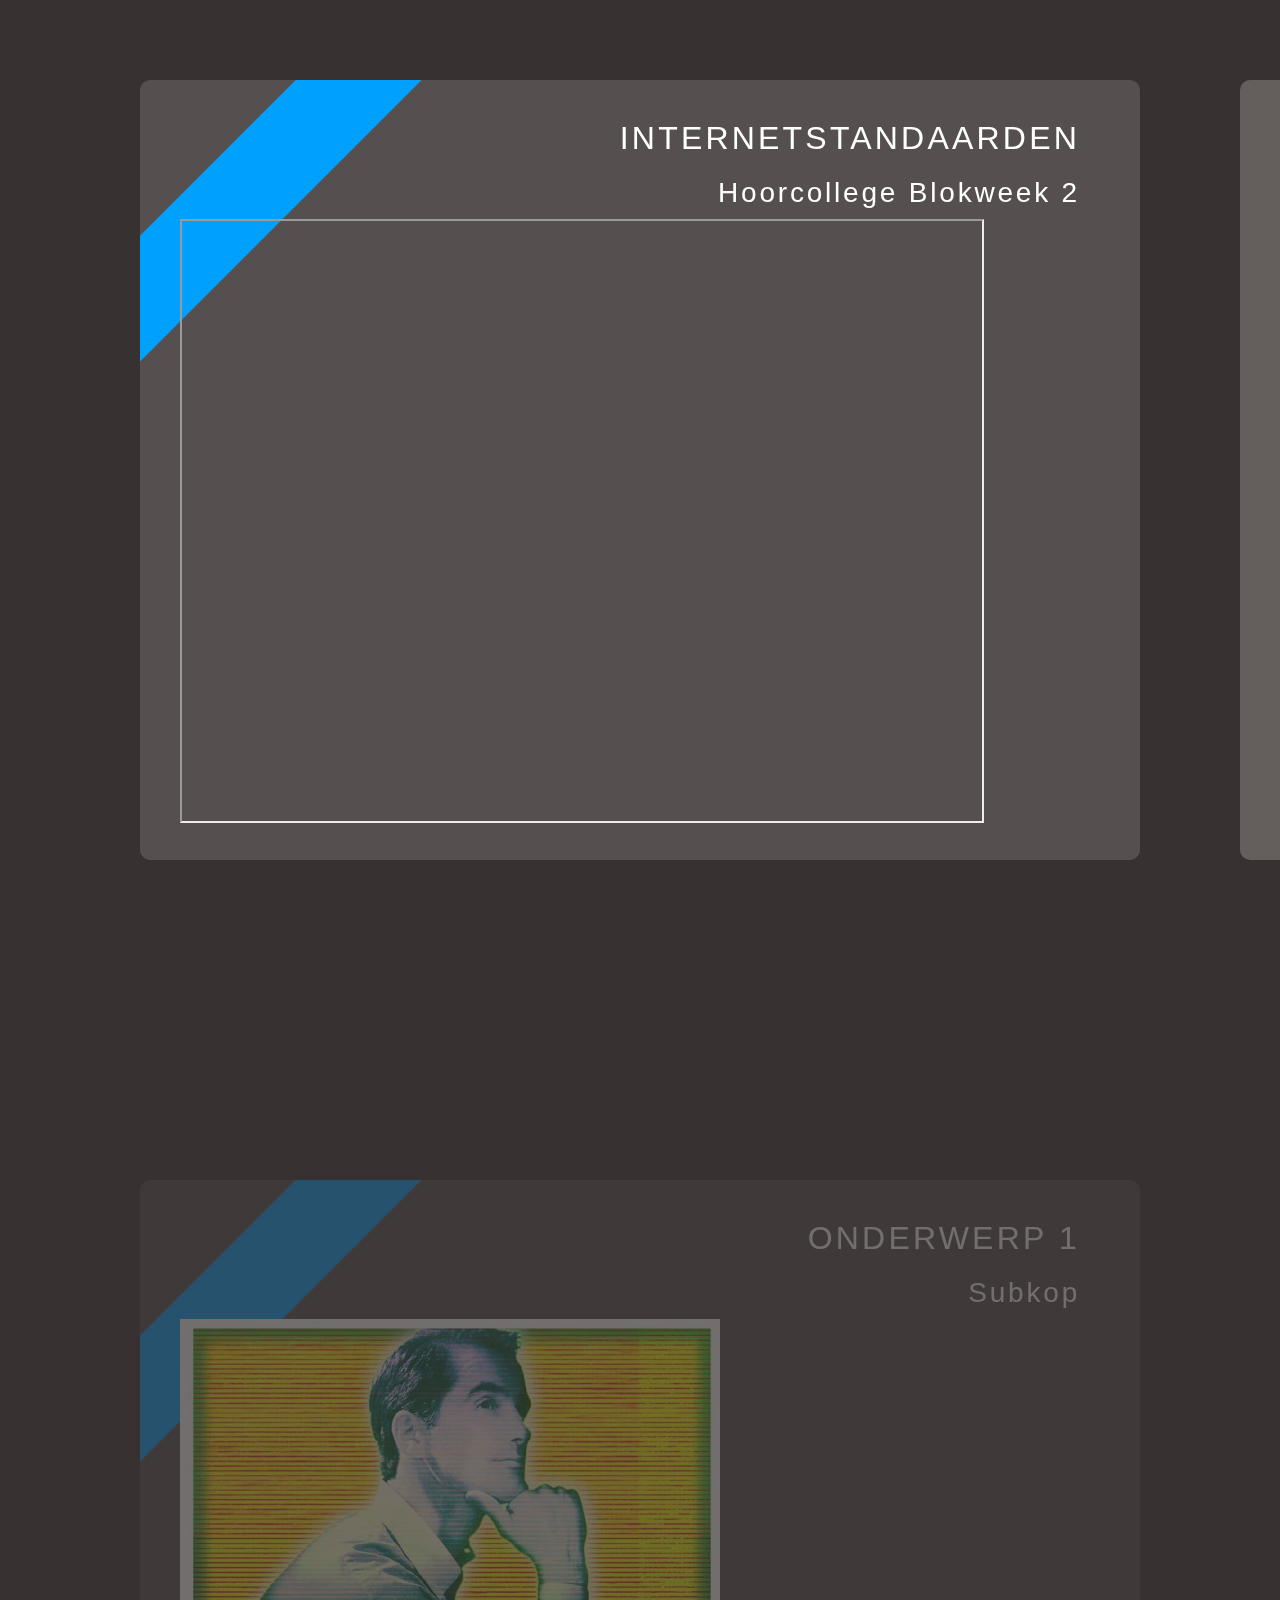
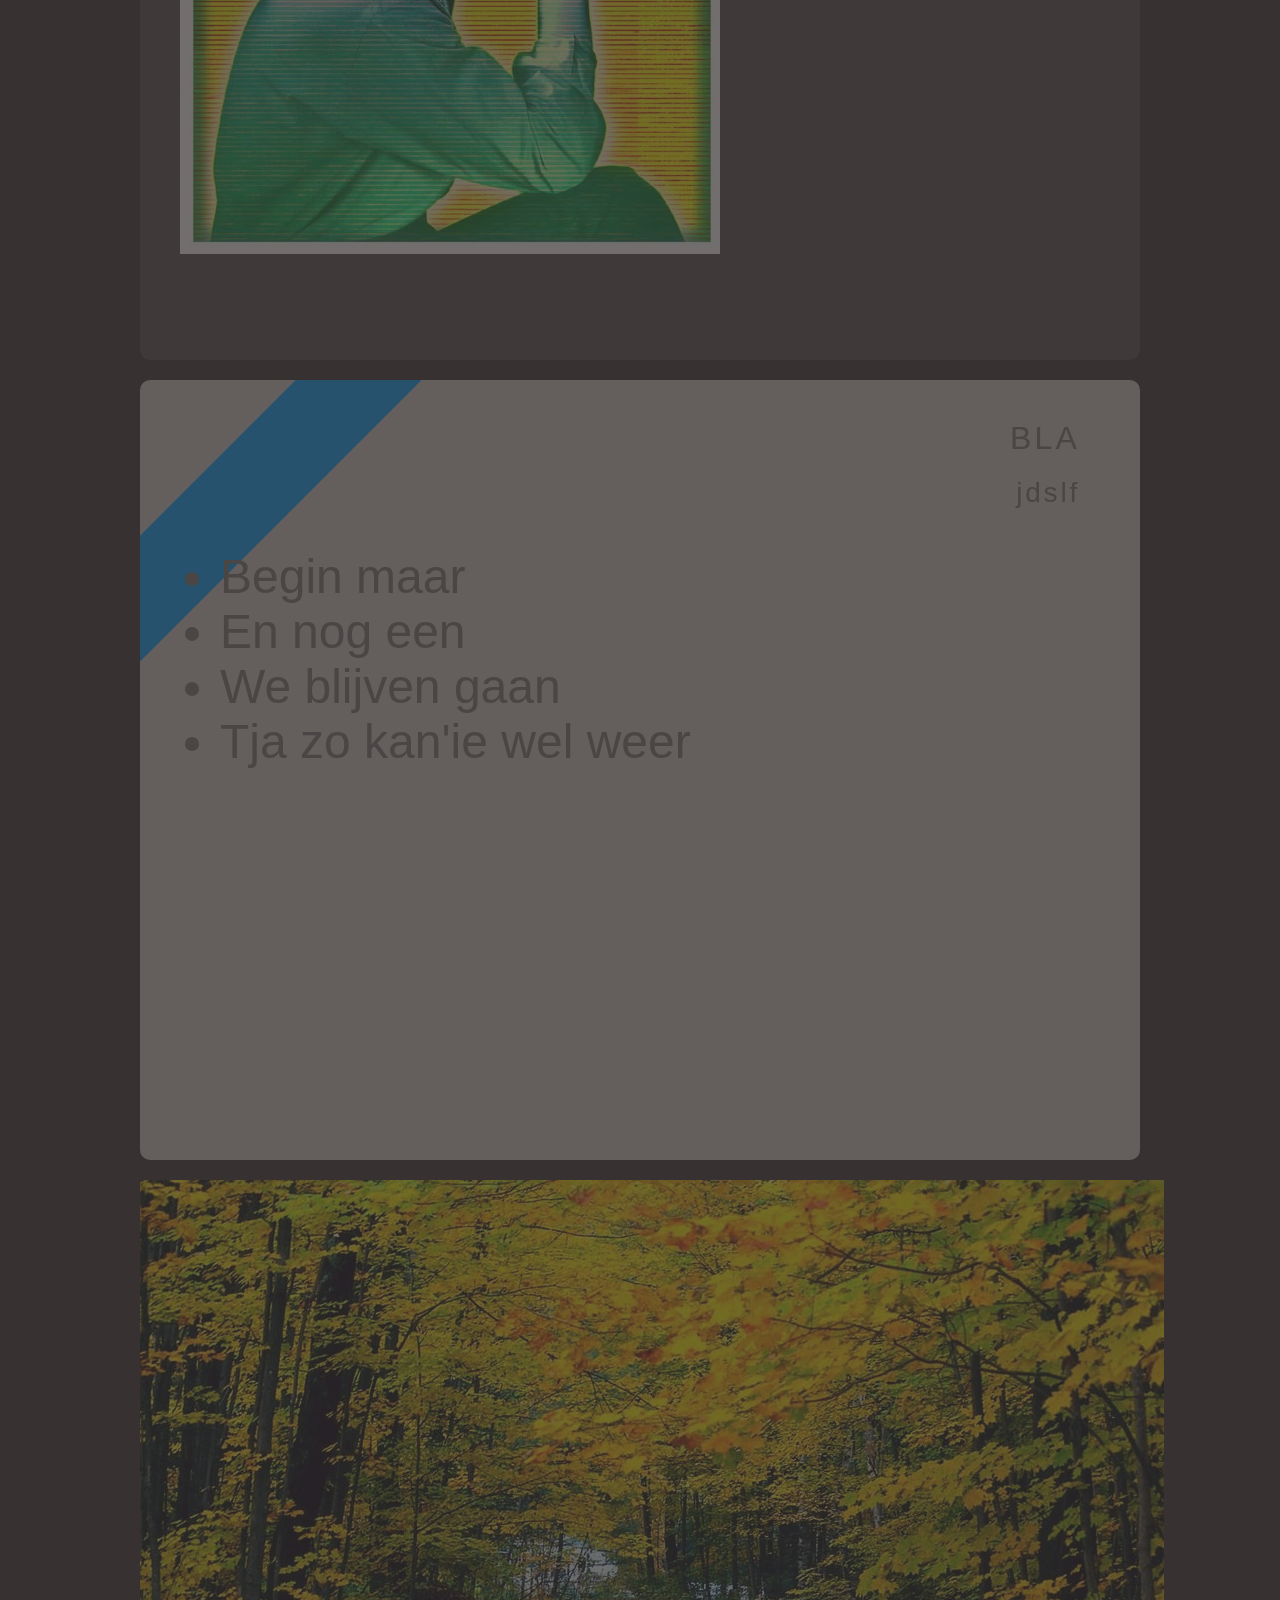
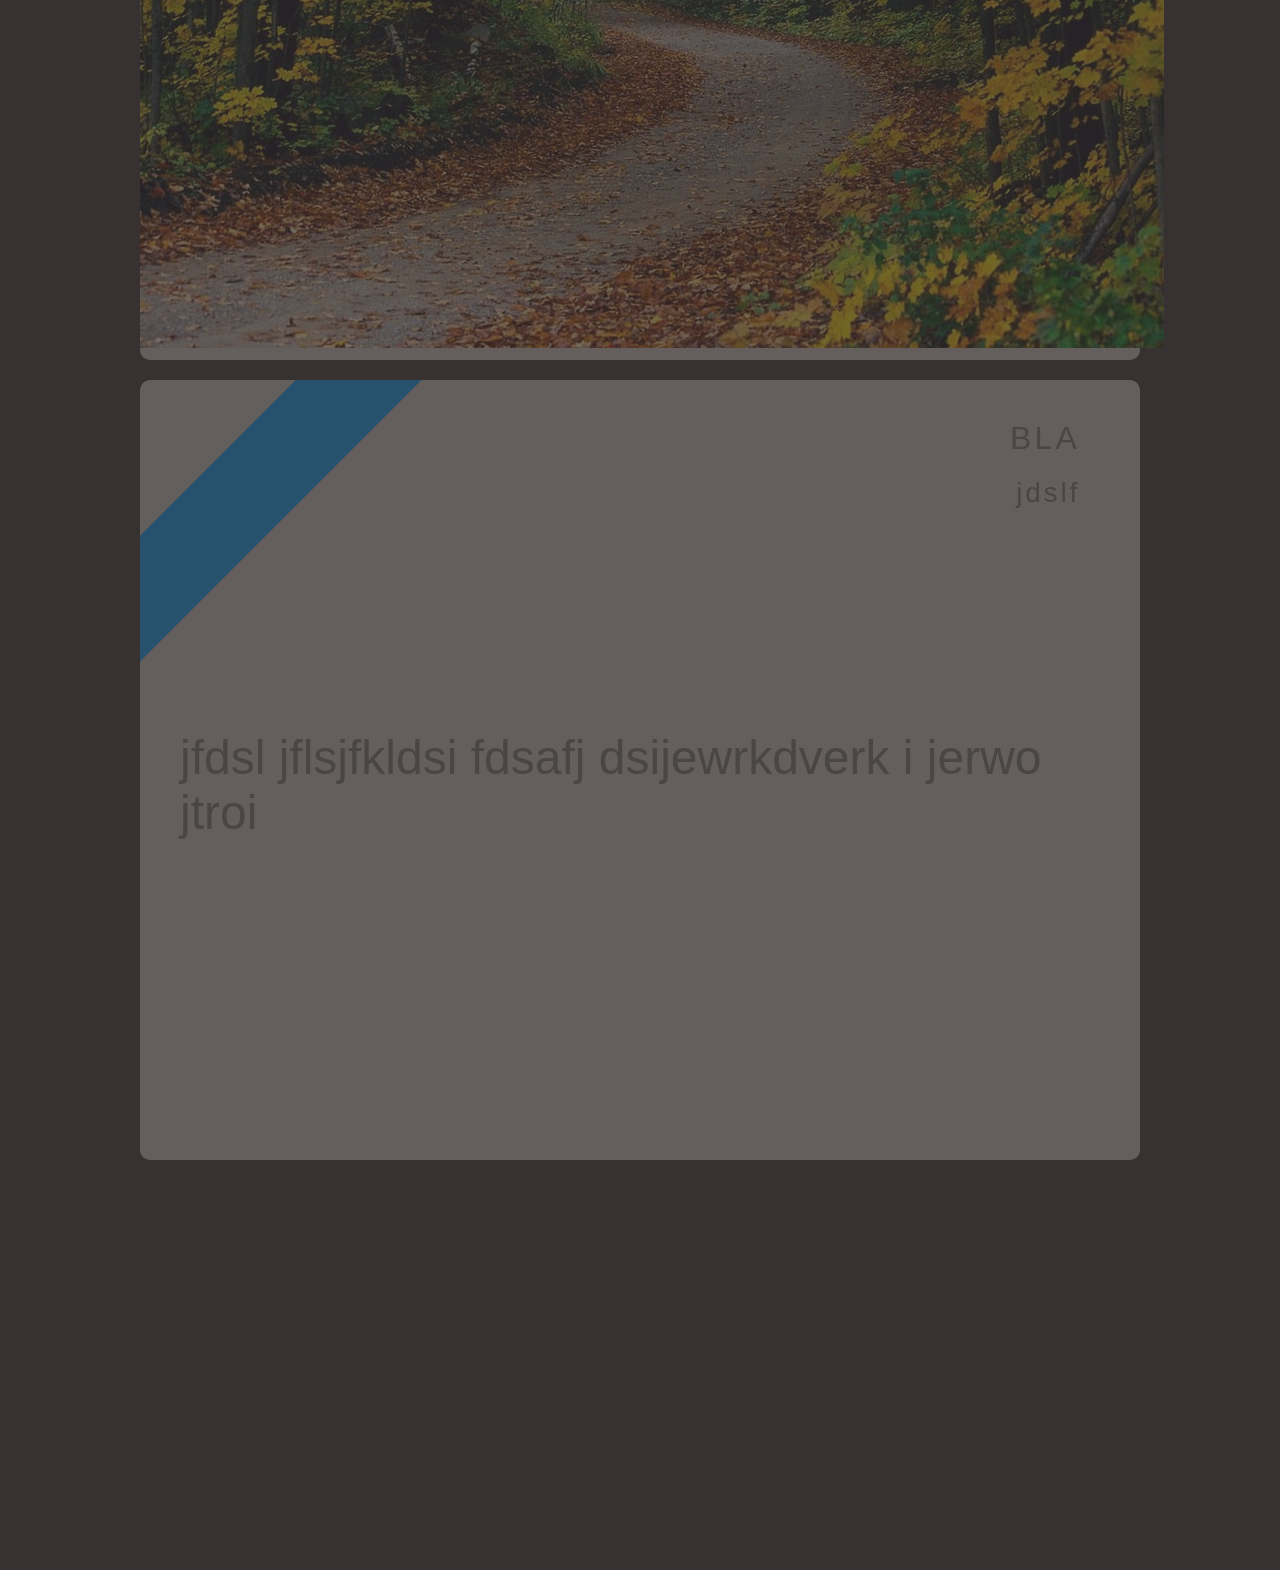
==== hc_week_1/index.html @ 792e2576 "Bestanden hernoemd" ====
<!doctype html>
<html>
<head>
    <meta charset="utf-8" />
    <title>Test presenteren met impress.js (credits to Bartek Szopka  - http://bartaz.github.com/impress.js/#/bored )</title>
    <meta name="description" content="" />
    <meta name="author" content="Sonja Rouwhorst" />
    <link href="css/style.css" rel="stylesheet" />
    <script type="text/javascript" src="js/impress.js"></script>

</head>
<body class="impress-not-supported">
<!--
    This fallback message is only visible when there is `impress-not-supported` class on body.
-->
<section class="fallback-message">
    <p>Your browser <b>doesn't support the features required</b> by impress.js, so you are presented with a simplified version of this presentation.</p>
    <p>For the best experience please use the latest <b>Chrome</b>, <b>Safari</b> or <b>Firefox</b> browser.</p>
</section>

<!-- the parametere data-transition-duration sets the number of miliseconds for a transition -->
<section id="impress" data-transition-duration="1000">
    <!--
        
        All the possible attributes used to position presentation steps, are:
        
        * `data-x`, `data-y`, `data-z` - they define the position of **the center** of step element on
            the canvas in pixels; their default value is 0;
        * `data-rotate-x`, `data-rotate-y`, 'data-rotate-z`, `data-rotate` - they define the rotation of
            the element around given axis in degrees; their default value is 0; `data-rotate` and `data-rotate-z`
            are exactly the same;
        * `data-scale` - defines the scale of step element; default value is 1
        
        These values are used by impress.js in CSS transformation functions, so for more information consult
        CSS transfrom docs: https://developer.mozilla.org/en/CSS/transform
        
    -->

<!-- INTRO -->

    <section id="first" class="step slide darkHTML" data-x="-2200" data-y="-2200">
        <h1>Internetstandaarden</h1>
        <h2>Hoorcollege Blokweek 2</h2>
        <iframe width="800" height="600" src="https://developer.mozilla.org/media/uploads/demos/M/i/Mircea%20Piturca/2bb5c1d8974e5f4a3ae1b3b16e5425be/css-tricks_1309212661_demo_package/index.html" ></iframe>
    </section>

    <section id="weekoverzicht" class="step slide" data-x="-1100" data-y="-2200">
        <h1>Weekoverzicht Internetstandaarden</h1>
        <table class="verticalLines">
            <thead>
                <tr><th>&nbsp;</th><th>HC</th><th>WG</th></tr>
            </thead>
            <tbody>
                <tr>
                    <th>Blokweek 1</th>
                    <td class="lessImportant">CMD AAN!</td>
                    <td class="lessImportant">CMD AAN!</td>
                </tr>
                <!-- Zoom in op deze rij -->
                <tr class="zoom">
                    <th>Blokweek 2</th>
                    <td>DE ZOEKTOCHT NAAR BETEKENIS - Semantiek<br />
                        HOE MAAK JE HTML OP - Praktisch<br />
                        DAT IS DOM! - HTML basis</td>
                    <td>Drieluik oefening analyse<br />
                        Tools<br />
                        Eerste website maken<br />
                    </td>
                </tr>
                <tr>
                    <th>Blokweek 3</th>
                    <td>ALGEMEEN BESCHAAFD HTML - Syntax vs. semantiek<br />
                        FUT (Frequently Used Tags) - Content structuur aangeven<br />
                        A BOX IN A BOX IN A BOX ... - Block vs. inline vs. invisible<br />
                        DON'T BELIEVE THE HYPE - nieuwe html5 elementen<br />
                    </td>
                    <td>Criteria vaststellen met klas<br />
                        Huiswerk bespreken<br />
                        Onderzoek menustijlen<br />
                    </td>
                </tr>
                <tr>
                    <th>Blokweek 4</th>
                    <td>DIVIDE ET IMPERA – Scheiding vormgeving, inhoud en gedrag<br />
                        HOE PAS JE CSS TOE - Praktisch<br />
                        SELECTA – Hoe selecteer je elementen<br />
                        MOOIE DINGEN MAKEN - Over kleur en typografie 
                    </td>
                    <td>Wireframes schetsen<br />
                        HTML template maken<br />
                        Demo one-column en two-column layout<br />
                    </td>
                </tr>
                <tr>
                    <th>Blokweek 5</th>
                    <td>LoVe HAte YOUR LINKS - Pseudo classes<br />
                        DE LEEGTE IS JE VRIEND - Box model<br />
                        LEG HET NEER - layout
                    </td>
                    <td>Presentaties html templates<br />
                        Vlakverdeling oefening<br />
                        Grove vlakverdeling met CSS<br />
                    </td>
                </tr>
                <tr>
                    <th>Blokweek 6</th>
                    <td>IMAGINE THAT! – invoegen van afbeeldingen<br />
                        UPLOAD – Publiceren van jouw website<br />
                        CSS3 FROM HELL – the perks and the prefix hell of CSS3<br />
                        GOED GEDRAG WORDT BELOOND - Javascript intro
                    </td>
                    <td>CSS oog voor detail<br />
                        jQuery<br />
                    </td>
                </tr>
                <tr>
                    <th>Blokweek 7</th>
                    <td>OVER HET SNEL DOCH SLORDIG INZETTEN VAN JAVASCRIPT - JQuery<br />
                        MANIPULEER JE DOM - Luisteren naar en inspelen op gebeurtenissen<br />
                    </td>
                    <td>Werken aan eindopdracht
                    </td>
                </tr>
                <tr>
                    <th>Blokweek 8</th>
                    <td class="lessImportant">Herfstreces</td>
                    <td class="lessImportant">Herfstreces</td>
                </tr>
                <tr>
                    <th>Blokweek 9</th>
                    <td>SYMPOSIUM: STUDENTEN PRESENTEREN<br />
                        VOORBEREIDING OP TENTAMEN<br />
                        VEELGESTELDE VRAGEN OVER WEBSITE<br />
                    </td>
                    <td><strong>Verplichte werkgroep!</strong><br />
                        Elkaars website beoordelen.
                    </td>
                </tr>
                <tr>
                    <th>Blokweek 10</th>
                    <td><strong>Toetsweek</strong></td>
                    <td class="lessImportant">Toetsweek - geen lessen</td>
                </tr>
            </tbody>
        </table>
    </section>

    <section id="iets" class="step slide lightHTML" data-x="0" data-y="-2200">
        <h1>Een kop</h1>
        <h2>Subkop</h2>
        <p class="fullscreen">Dit is een heel interessante regel tekst.</p>
    </section>

    <section id="ietsAnimerends" class="step slide lightHTML" data-x="1100" data-y="-2200">
        <h1>Een kop</h1>
        <h2>Subkop</h2>
        <p class="fullscreen">En nog zoiets leuks. Met een <br /><strong id="zoom">animatietje</strong> waarin wat <strong id="up">gebeurt</strong></p>
    </section>

    <section id="overview" class="step" data-x="0" data-y="0" data-scale="8">
    </section>

<!-- ONDERWERP 1 -->

    <section id="onderwerp1" class="step slide darkHTML" data-x="-2200" data-y="-1100">
        <h1>Onderwerp 1</h1>
        <h2>Subkop</h2>
        <p><img src="images/interesting.jpg" alt="interesting" /></p>
    </section>

    <section class="step slide lightHTML" data-x="-2200" data-y="-300">
        <h1>bla</h1>
        <h2>jdslf</h2>
        <ul>
            <li>Begin maar</li>
            <li>En nog een</li>
            <li>We blijven gaan</li>
            <li>Tja zo kan'ie wel weer</li>
        </ul>
    </section>

    <section class="step slide" data-x="-2200" data-y="500">
        <img src="images/img1.jpg" alt="" />
    </section>

    <section class="step slide lightHTML" data-x="-2200" data-y="1300">
        <h1>bla</h1>
        <h2>jdslf</h2>
        <p class="fullscreen">jfdsl jflsjfkldsi fdsafj dsijewrkdverk i jerwo jtroi</p>
    </section>

<!-- ONDERWERP 2 -->

    <section id="onderwerp2" class="step slide darkHTML" data-x="-800" data-y="-1100">
        <h1>Onderwerp 2</h1>
        <h2>Subkop</h2>
        <p class="fullscreen">dfjkldsfjlasfjdkl j jlkfdsjlkero nlifjiljdsfl jlf</p>
    </section>

    <section class="step slide" data-x="-800" data-y="-300">
        <img src="images/img2.jpg" alt="" />
    </section>

    <section class="step slide lightHTML" data-x="-800" data-y="500">
        <h1>bla</h1>
        <h2>jdslf</h2>
        <p class="fullscreen">jfdsl jflsjfkldsi fdsafj dsijewrkdverk i jerwo jtroi</p>
    </section>

<!-- ONDERWERP 3 -->

    <section id="onderwerp3" class="step slide darkHTML" data-x="600" data-y="-1100">
        <h1>Onderwerp 3</h1>
        <h2>Subkop</h2>
        <p class="fullscreen">Laatste onderwerp pfoeh...</p>
    </section>

    <section class="step slide" data-x="600" data-y="-300">
        <img src="images/img3.jpg" alt="" />
    </section>

    <section class="step slide lightHTML" data-x="600" data-y="500">
        <img src="images/img4.jpg" alt="" />
    </section>

<!-- SAMENVATTING EN HUISWERK -->

    <section class="step slide summaryHTML" data-rotate="90" data-x="2000" data-y="500">
        <h1>Samenvatting</h1>
        <ul>
            <li>kfdslj</li>
            <li>jsfdkl</li>
        </ul>
    </section>

    <section class="step slide darkNeutral" data-rotate="90" data-x="2000" data-y="1600">
        <h1>Huiswerk</h1>
        <p class="fullscreen">Lezen hoofdstuk 8 t/m 10</p>
    </section>

</section>

<!-- DIT AANZETTEN ALS VOOR STUDENTEN ONLINE KOMT
<section class="hint">
    <p>Use a spacebar or arrow keys to navigate</p>
</section>
-->

<!-- Kan dit nog even extern alsjeblieft? -->
<script src="js/impress.js"></script>
<script>impress().init();</script>


</body>
</html>
---- hc_week_1/css/style.css ----
/* *************************
 * GENERAL STUFF
 ***************************/
 /* a little resetting of the browswer stylesheet */
* {
    margin:0;
    padding:0;
}
/* HTML5 display-role reset for older browsers */
article, aside, details, figcaption, figure, footer, header, hgroup, menu, nav, section {
    display: block;
}
body {
    min-height: 740px;
    background-color: rgb(55,49,49);
    font-family:helvetica,sans-serif;
    font-size: 22px;
}
strong {
    text-transform: uppercase;
}

h1,h2,h3 {
    color:inherit;
    letter-spacing: 0.1em;
    font-weight: normal;
}
h1 {
    text-align: right;
    font-size: 32px;
    text-transform: uppercase;
    margin: 40px 60px 20px 20px;
}
h2 {
    text-align: right;
    font-size:28px;
    margin-bottom: 10px;
    margin-right: 60px;
}
h3 {
    margin-left: 40px;
    font-size:24px;
}
a {
    text-decoration: none;
    color:rgb(0,160,254);
}
a:hover, a:focus {
    color:rgb(0,130,224);
}
iframe {
    margin-left: 40px;
}
ul, ol {
    margin: 40px 40px 40px 80px;
    font-size:48px;
}
p {
    margin: 0px 40px;
 }
.fullscreen {
    position:absolute;
    top:350px;
    font-size:48px;
}    
.html {
    color:rgb(0,160,254);
    font-family:courier, monospace;
}
.css {
    color:rgb(244,74,123);
    font-family:courier, monospace;
}
.lessImportant {
    color:rgb(120,120,120);
    font-style:italic;
}
/*******************************
 * FALLBACK MESSAGE
  ******************************/
.fallback-message {
    font-family: sans-serif;
    line-height: 1.3;
    
    width: 780px;
    padding: 10px 10px 0;
    margin: 20px auto;

    border: 1px solid #E4C652;
    border-radius: 10px;
    background: #EEDC94;
}

.fallback-message p {
    margin-bottom: 10px;
}

.impress-supported .fallback-message {
    display: none;
}

/***************************************
 * SLIDE
 ***************************************/
.slide {
    display: block;
    width: 1000px;
    height: 780px;
    background-color: rgb(208,203,199);
    color: rgb(120,120,120);
    border-radius: 10px;
}
.lightJS {
    background-repeat: no-repeat;
    background-image: url(../images/lightJS.jpg);
}
.lightHTML {
    background-repeat: no-repeat;
    background-image: url(../images/lightHTML.jpg);
}
.lightCSS {
    background-repeat: no-repeat;
    background-image: url(../images/lightCSS.jpg);
}
.darkJS {
    color: white;
    background-color: rgb(85,79,79);
    background-repeat: no-repeat;
    background-image: url(../images/darkJS.jpg);
}
.darkNeutral {
    color: white;
    background-color: rgb(85,79,79);
    background-repeat: no-repeat;
    background-image: url(../images/darkNeutral.jpg);
}
.darkHTML {
    color: white;
    background-color: rgb(85,79,79);
    background-repeat: no-repeat;
    background-image: url(../images/darkHTML.jpg);
}
.darkCSS {
    color: white;
    background-color: rgb(85,79,79);
    background-repeat: no-repeat;
    background-image: url(../images/darkCSS.jpg);
}
.summaryHTML {
    background-color: rgb(0,160,254);
    color:white;
}
.summaryCSS {
    background-color: rgb(244,74,123);
    color:white;
}

/*********************
 *  TABLES
 *********************/
table {
    margin:0px 20px 20px 40px;
}
th {
    padding:10px;
    vertical-align: top;
    text-align: left;
    text-transform: uppercase;
    letter-spacing: 0.1em;
    font-weight: normal;
    color:rgb(80,80,80);
    font-size: 14px;
    border-bottom:1px solid rgb(120,120,120);
}
td {
    color:rgb(80,80,80);
    font-size:11px;
    padding:10px;
    border-bottom:1px dotted rgb(120,120,120);
    vertical-align: top;
}
.verticalLines th {
    text-align: center;
    vertical-align: middle;
    border:0;
    background-color: rgb(208,203,199);
}
.verticalLines td {
    padding:10px;
    width:300px;
    vertical-align: middle;
    -webkit-border-radius: 6px;
            border-radius: 6px;
    -moz-background-clip: padding; -webkit-background-clip: padding-box; background-clip: padding-box;
}
.verticalLines td:nth-child(even) {
    background-color: rgb(244,74,123);
    background-image: -webkit-gradient(linear, left top, left bottom, from(rgb(244,74,123)), to(rgb(255,94,143)));
    background-image: -webkit-linear-gradient(top, rgb(244,74,123), rgb(255,94,143));
    background-image:    -moz-linear-gradient(top, rgb(244,74,123), rgb(255,94,143));
    background-image:      -o-linear-gradient(top, rgb(244,74,123), rgb(255,94,143));
    background-image:         linear-gradient(to bottom, rgb(244,74,123), rgb(255,94,143));
}
.verticalLines td:nth-child(odd) {
    background-color: rgb(0,206,254);
    background-image: -webkit-gradient(linear, left top, left bottom, from(rgb(0,206,254)), to(rgb(20,226,255)));
    background-image: -webkit-linear-gradient(top, rgb(0,206,254), rgb(20,226,255));
    background-image:    -moz-linear-gradient(top, rgb(0,206,254), rgb(20,226,255));
    background-image:      -o-linear-gradient(top, rgb(0,206,254), rgb(20,226,255));
    background-image:         linear-gradient(to bottom, rgb(0,206,254), rgb(20,226,255));
}
.verticalLines td:nth-child(odd).lessImportant, .verticalLines td:nth-child(even).lessImportant {
    background-color: rgb(178,173,169);
    background-image: -webkit-gradient(linear, left top, left bottom, from(rgb(178,173,169)), to(rgb(198,193,189)));
    background-image: -webkit-linear-gradient(top, rgb(178,173,169), rgb(198,193,189));
    background-image:    -moz-linear-gradient(top, rgb(178,173,169), rgb(198,193,189));
    background-image:      -o-linear-gradient(top, rgb(178,173,169), rgb(198,193,189));
    background-image:         linear-gradient(to bottom, rgb(178,173,169), rgb(198,193,189));
}

/******************************
 * STEPS
 ******************************/

.step {
    position: relative;
    width: 1000px;
    margin: 20px auto;
}

.impress-enabled .step {
    opacity: 0.3;

    -webkit-transition: opacity 1s;
    -moz-transition:    opacity 1s;
    -ms-transition:     opacity 1s;
    -o-transition:      opacity 1s;
    transition:         opacity 1s;
}

.impress-enabled .step.active { 
    opacity: 1 
}


/*************************************
  * UNIQUE STEPS
  ************************************/

#weekoverzicht.present .zoom {
    -webkit-transition: 0.5s;
    -moz-transition:    0.5s;
    -ms-transition:     0.5s;
    -o-transition:      0.5s;
    transition:         0.5s;

    -webkit-transform: scale(1.5);
    -moz-transform:    scale(1.5);
    -ms-transform:     scale(1.5);
    -o-transform:      scale(1.5);
    transform:         scale(1.5);

    -webkit-transition-delay: 2.0s;
    -moz-transition-delay:    2.0s;
    -ms-transition-delay:     2.0s;
    -o-transition-delay:      2.0s;
    transition-delay:         2.0s;
}

#ietsAnimerends strong {
    display: inline-block;
    -webkit-transition: 0.5s;
    -moz-transition:    0.5s;
    -ms-transition:     0.5s;
    -o-transition:      0.5s;
    transition:         0.5s;
}
#ietsAnimerends.present #zoom{
    -webkit-transform: scale(1.1);
    -moz-transform:    scale(1.1);
    -ms-transform:     scale(1.1);
    -o-transform:      scale(1.1);
    transform:         scale(1.1);

    -webkit-transition-delay: 0.5s;
    -moz-transition-delay:    0.5s;
    -ms-transition-delay:     0.5s;
    -o-transition-delay:      0.5s;
    transition-delay:         0.5s;
}
#ietsAnimerends.present #up{
     -webkit-transform: translateY(-10px);
    -moz-transform:    translateY(-10px);
    -ms-transform:     translateY(-10px);
    -o-transform:      translateY(-10px);
    transform:         translateY(-10px);

    -webkit-transition-delay: 1s;
    -moz-transition-delay:    1s;
    -ms-transition-delay:     1s;
    -o-transition-delay:      1s;
    transition-delay:         1s;
}

#overview { display: none }

/*
    We also make other steps visible and give them a pointer cursor using the
    `impress-on-` class.
*/
.impress-on-overview .step {
    opacity: 1;
    cursor: pointer;
}

/*********************************
 * HINT
 *********************************/
.hint {
    /*
        We hide the hint until presentation is started and from browsers not supporting
        impress.js, as they will have a linear scrollable view ...
    */
    display: none;
    
    /*
        ... and give it some fixed position and nice styles.
    */
    position: fixed;
    left: 0;
    right: 0;
    bottom: 200px;
    
    background: rgba(0,0,0,0.5);
    color: #EEE;
    text-align: center;
    
    font-size: 50px;
    padding: 20px;
    
    z-index: 100;
    
    /*
        By default we don't want the hint to be visible, so we make it transparent ...
    */
    opacity: 0;
    
    /*
        ... and position it below the bottom of the screen (relative to it's fixed position)
    */
    -webkit-transform: translateY(400px);
    -moz-transform:    translateY(400px);
    -ms-transform:     translateY(400px);
    -o-transform:      translateY(400px);
    transform:         translateY(400px);

    /*
        Now let's imagine that the hint is visible and we want to fade it out and move out
        of the screen.
        
        So we define the transition on the opacity property with 1s duration and another
        transition on transform property delayed by 1s so it will happen after the fade out
        on opacity finished.
        
        This way user will not see the hint moving down.
    */
    -webkit-transition: opacity 1s, -webkit-transform 0.5s 1s;
    -moz-transition:    opacity 1s,    -moz-transform 0.5s 1s;
    -ms-transition:     opacity 1s,     -ms-transform 0.5s 1s;
    -o-transition:      opacity 1s,      -o-transform 0.5s 1s;
    transition:         opacity 1s,         transform 0.5s 1s;
}

/*
    Now we 'enable' the hint when presentation is initialized ...
*/
.impress-enabled .hint { display: block }

/*
    ... and we will show it when the first step (with id 'first') is active.
*/
.impress-on-first .hint {
    /*
        We remove the transparency and position the hint in its default fixed
        position.
    */
    opacity: 1;
    
    -webkit-transform: translateY(0px);
    -moz-transform:    translateY(0px);
    -ms-transform:     translateY(0px);
    -o-transform:      translateY(0px);
    transform:         translateY(0px);
    
    /*
        Now for fade in transition we have the oposite situation from the one
        above.
        
        First after 4.5s delay we animate the transform property to move the hint
        into its correct position and after that we fade it in with opacity 
        transition.
    */
    -webkit-transition: opacity 1s 5s, -webkit-transform 0.5s 4.5s;
    -moz-transition:    opacity 1s 5s,    -moz-transform 0.5s 4.5s;
    -ms-transition:     opacity 1s 5s,     -ms-transform 0.5s 4.5s;
    -o-transition:      opacity 1s 5s,      -o-transform 0.5s 4.5s;
    transition:         opacity 1s 5s,         transform 0.5s 4.5s;
}
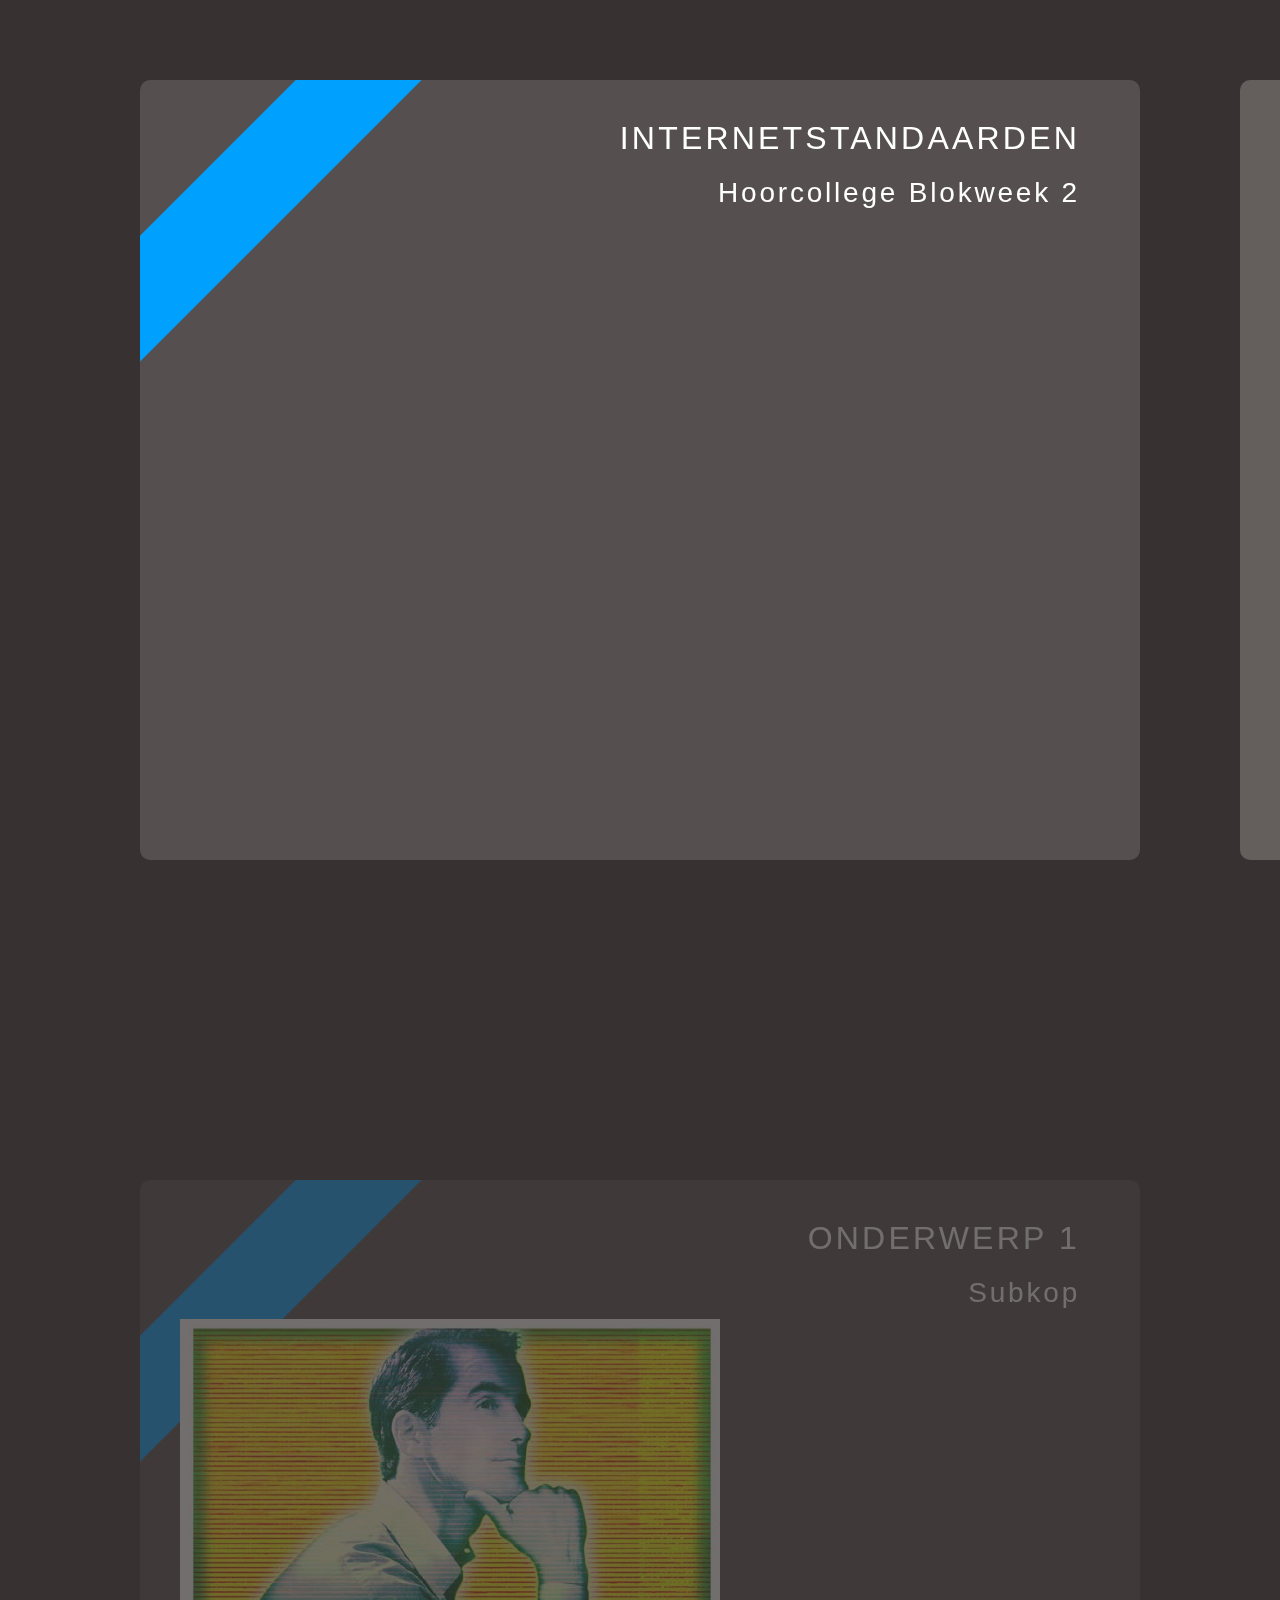
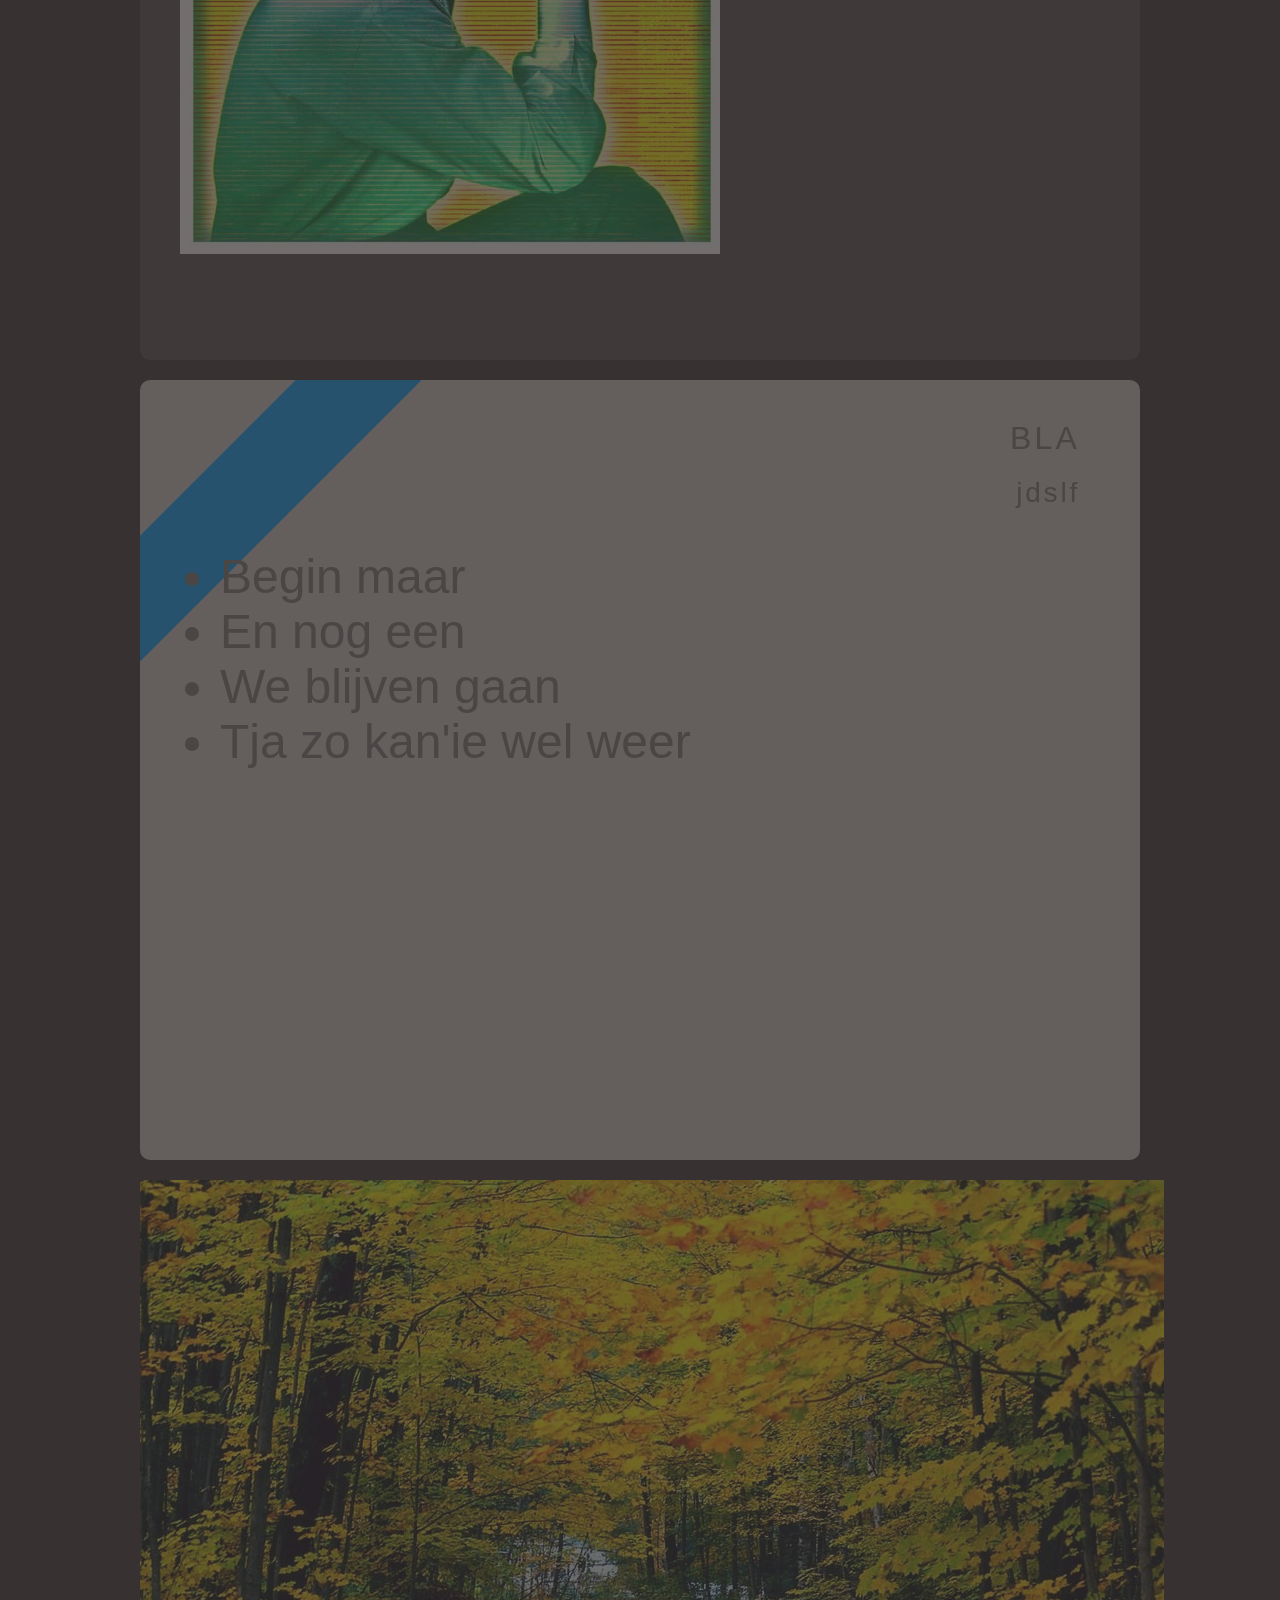
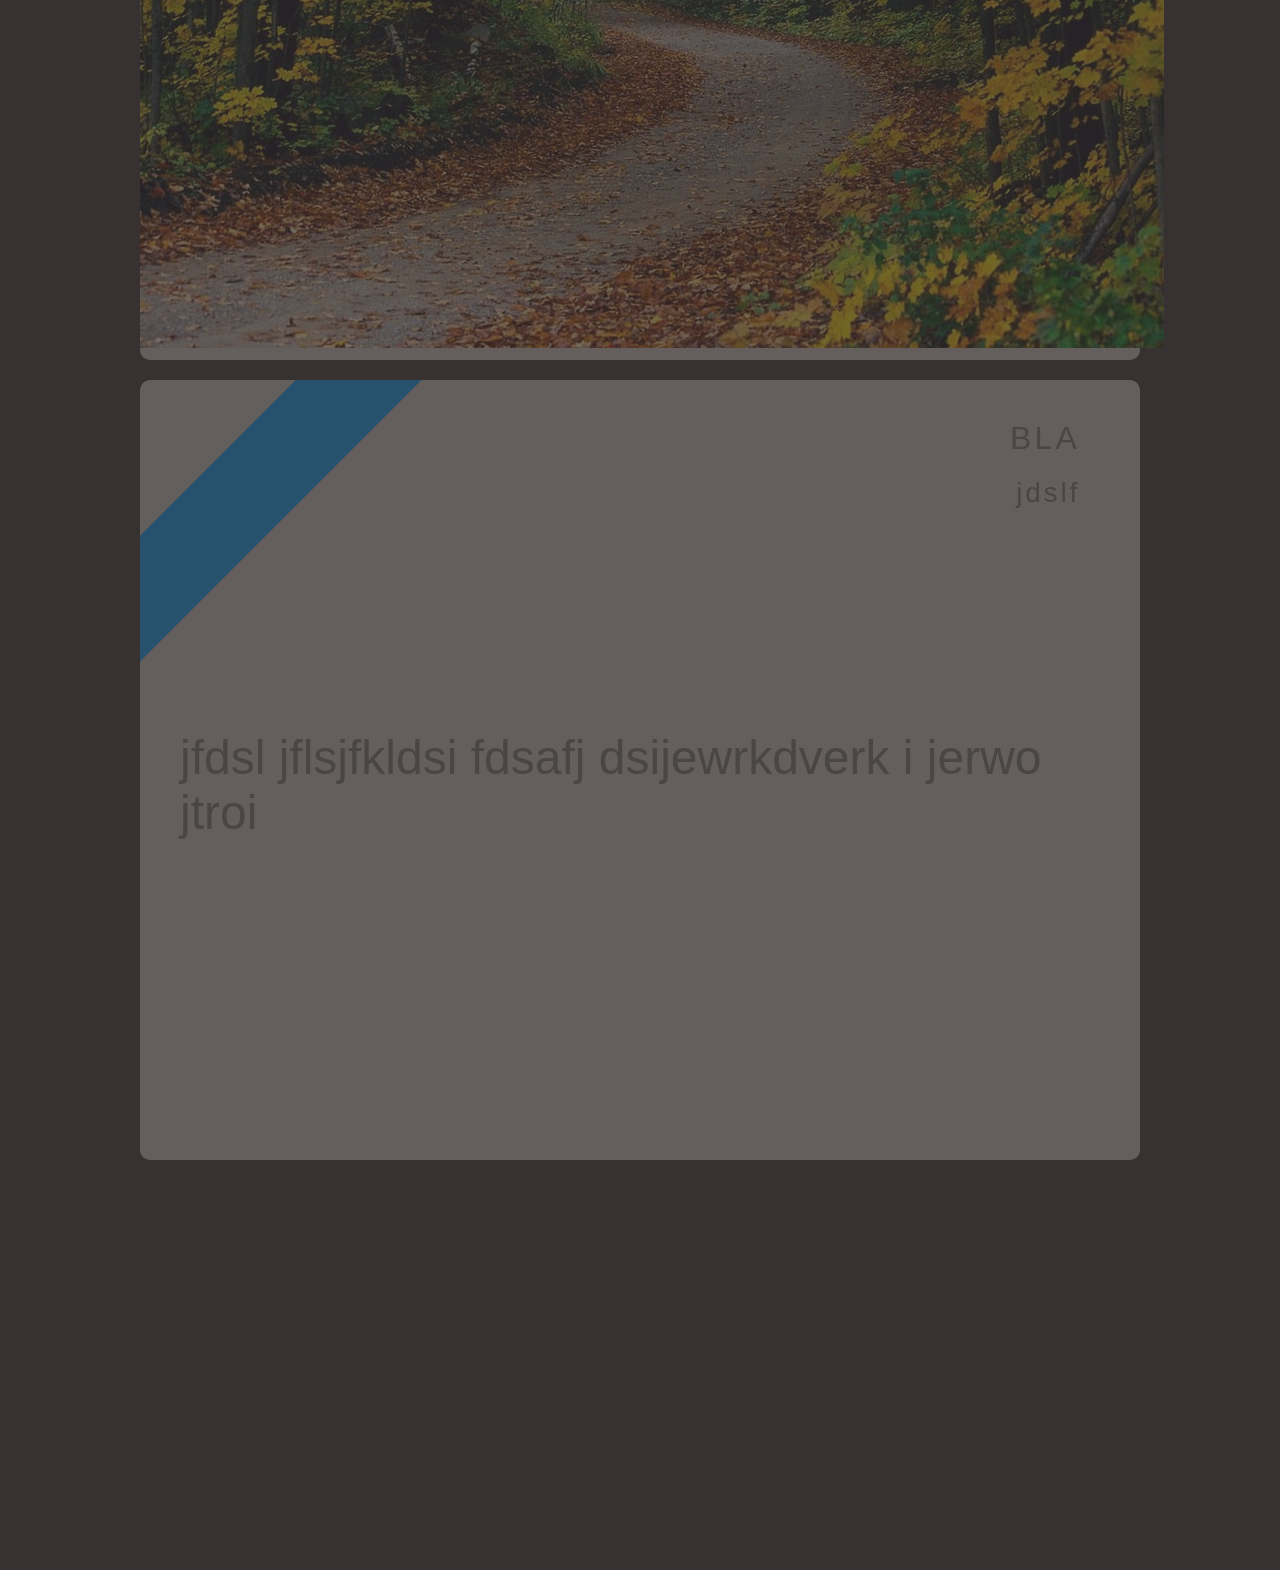
==== commit 2ef7969f: "Voorbereidingen voor het college" ====
--- a/hc_week_1/index.html
+++ b/hc_week_1/index.html
@@ -1,48 +1,34 @@
-
 <!doctype html>
 <html>
 <head>
     <meta charset="utf-8" />
-    <title>Test presenteren met impress.js (credits to Bartek Szopka  - http://bartaz.github.com/impress.js/#/bored )</title>
+    <title>Internetstandaarden Hoorcollege week 1</title>
     <meta name="description" content="" />
-    <meta name="author" content="Sonja Rouwhorst" />
+    <meta name="author" content="J.P. Sturkenboom" />
     <link href="css/style.css" rel="stylesheet" />
     <script type="text/javascript" src="js/impress.js"></script>
-
+    <!-- Impress is gemaakt door Bartek Szopka  - http://bartaz.github.com/impress.js/#/bored  -->
+    <script type="text/javascript" sec="js/cmdfuncties.js"></script>
 </head>
 <body class="impress-not-supported">
-<!--
-    This fallback message is only visible when there is `impress-not-supported` class on body.
--->
-<section class="fallback-message">
-    <p>Your browser <b>doesn't support the features required</b> by impress.js, so you are presented with a simplified version of this presentation.</p>
-    <p>For the best experience please use the latest <b>Chrome</b>, <b>Safari</b> or <b>Firefox</b> browser.</p>
-</section>
-
-<!-- the parametere data-transition-duration sets the number of miliseconds for a transition -->
-<section id="impress" data-transition-duration="1000">
-    <!--
-        
-        All the possible attributes used to position presentation steps, are:
-        
-        * `data-x`, `data-y`, `data-z` - they define the position of **the center** of step element on
-            the canvas in pixels; their default value is 0;
-        * `data-rotate-x`, `data-rotate-y`, 'data-rotate-z`, `data-rotate` - they define the rotation of
-            the element around given axis in degrees; their default value is 0; `data-rotate` and `data-rotate-z`
-            are exactly the same;
-        * `data-scale` - defines the scale of step element; default value is 1
-        
-        These values are used by impress.js in CSS transformation functions, so for more information consult
-        CSS transfrom docs: https://developer.mozilla.org/en/CSS/transform
-        
+
+    <section class="fallback-message">
+        <p>Jouw browser ondersteund bepaalde zaken in impress.js niet dus je krijgt een vereenvoudigde versie te zien.</p>
+        <p>Om deze presentatie te zien zoals hij bedoeld is gebruik je de laatste versie van <b>Chrome</b>, <b>Safari</b> of <b>Firefox</b>.</p>
+    </section>
+
+    <section id="impress" data-transition-duration="1000">
+    <!-- All the possible attributes used to position presentation steps, are:
+    * `data-x`, `data-y`, `data-z` - they define the position of **the center** of step element on the canvas in pixels; their default value is 0;
+    * `data-rotate-x`, `data-rotate-y`, 'data-rotate-z`, `data-rotate` - they define the rotation of the element around given axis in degrees; their default value is 0; `data-rotate` and `data-rotate-z` are exactly the same;
+    * `data-scale` - defines the scale of step element; default value is 1
     -->
 
-<!-- INTRO -->
-
+    <!-- INTRO -->
     <section id="first" class="step slide darkHTML" data-x="-2200" data-y="-2200">
         <h1>Internetstandaarden</h1>
         <h2>Hoorcollege Blokweek 2</h2>
-        <iframe width="800" height="600" src="https://developer.mozilla.org/media/uploads/demos/M/i/Mircea%20Piturca/2bb5c1d8974e5f4a3ae1b3b16e5425be/css-tricks_1309212661_demo_package/index.html" ></iframe>
+        <!--iframe width="800" height="600" src="https://developer.mozilla.org/media/uploads/demos/M/i/Mircea%20Piturca/2bb5c1d8974e5f4a3ae1b3b16e5425be/css-tricks_1309212661_demo_package/index.html" ></iframe -->
     </section>
 
     <section id="weekoverzicht" class="step slide" data-x="-1100" data-y="-2200">
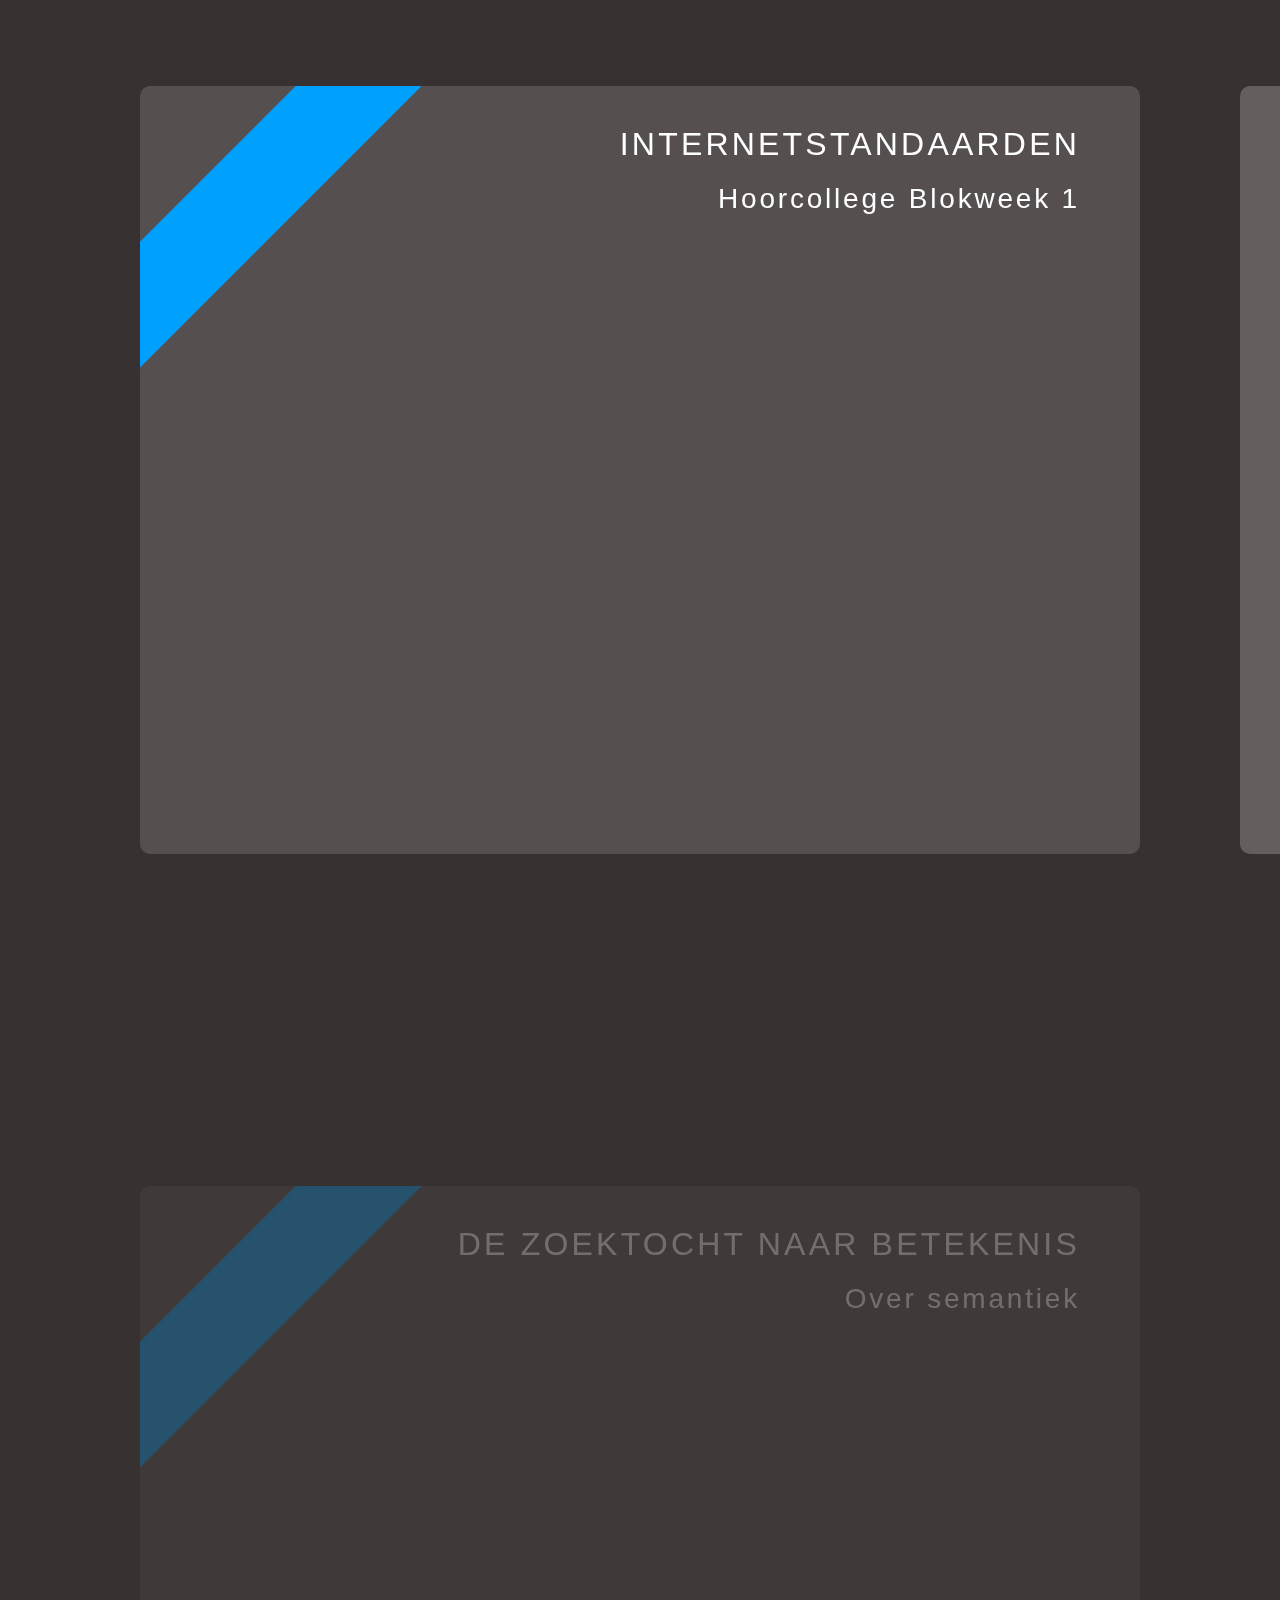
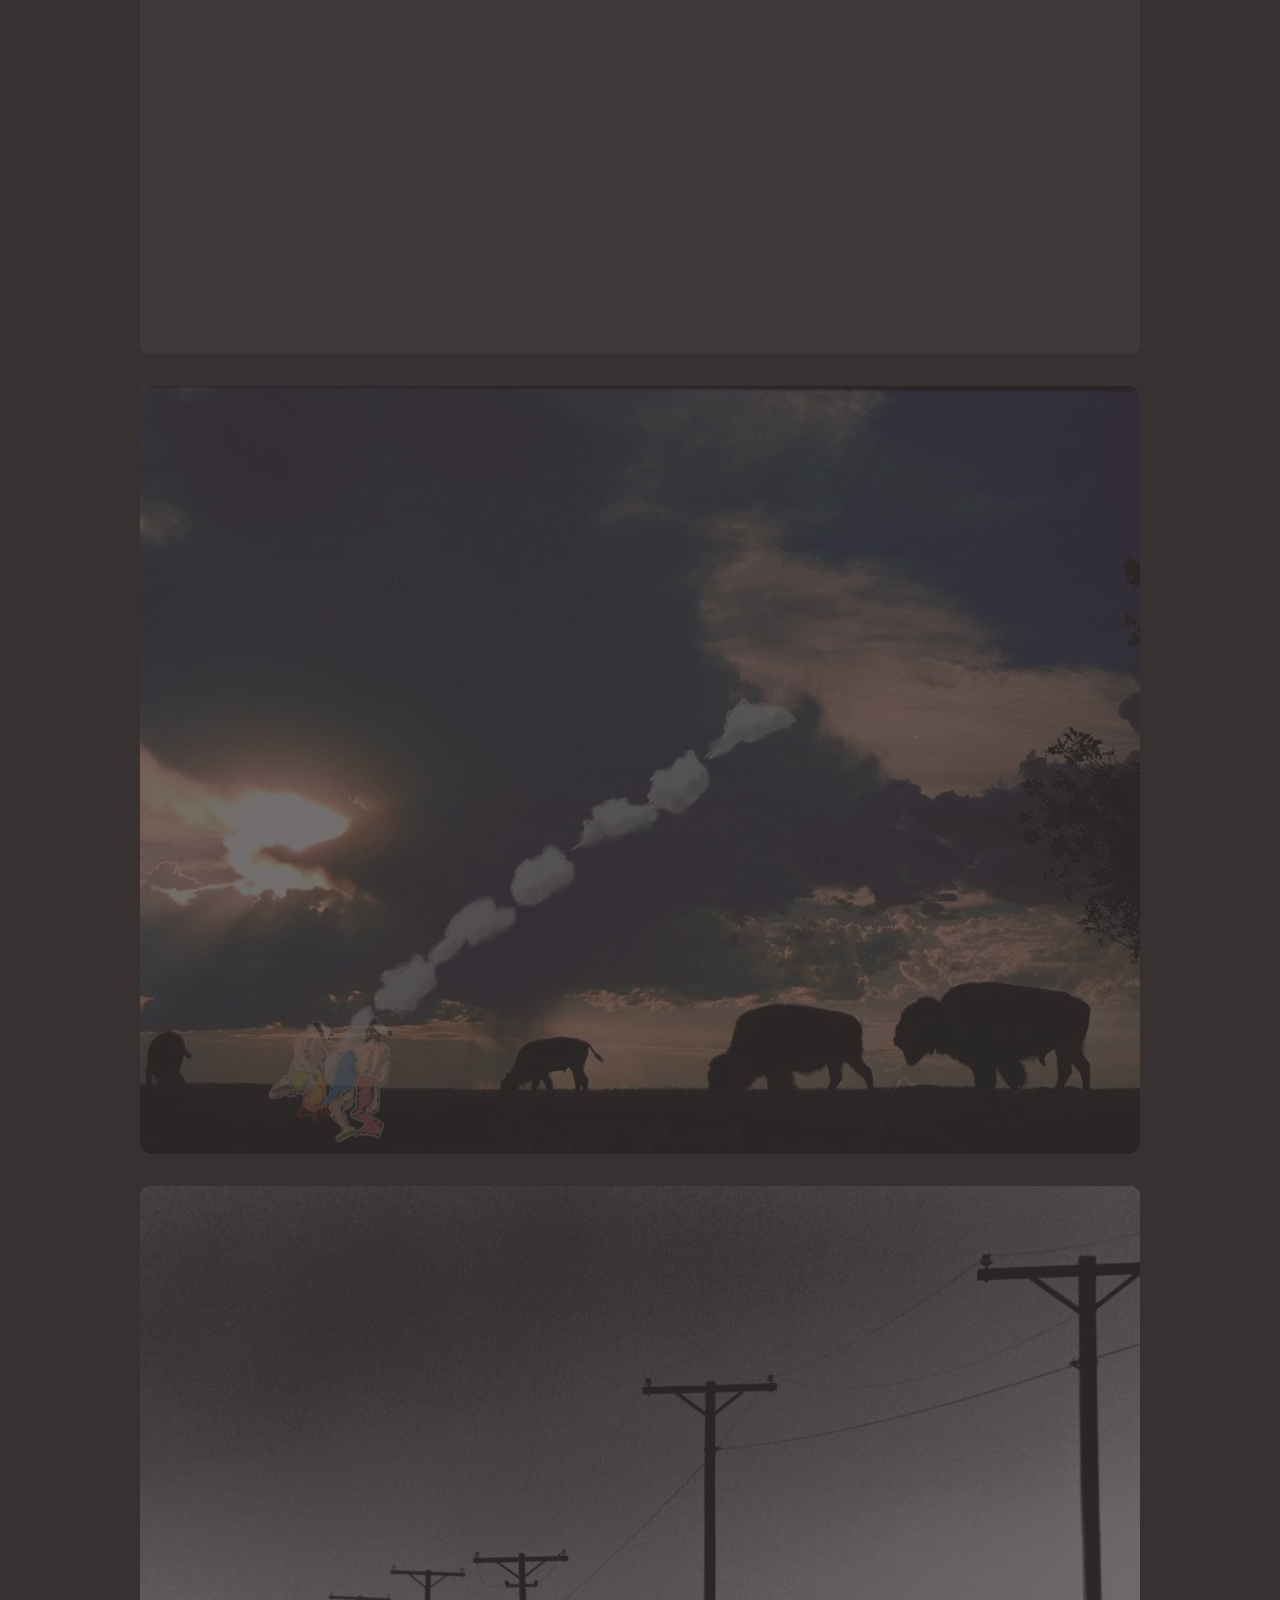
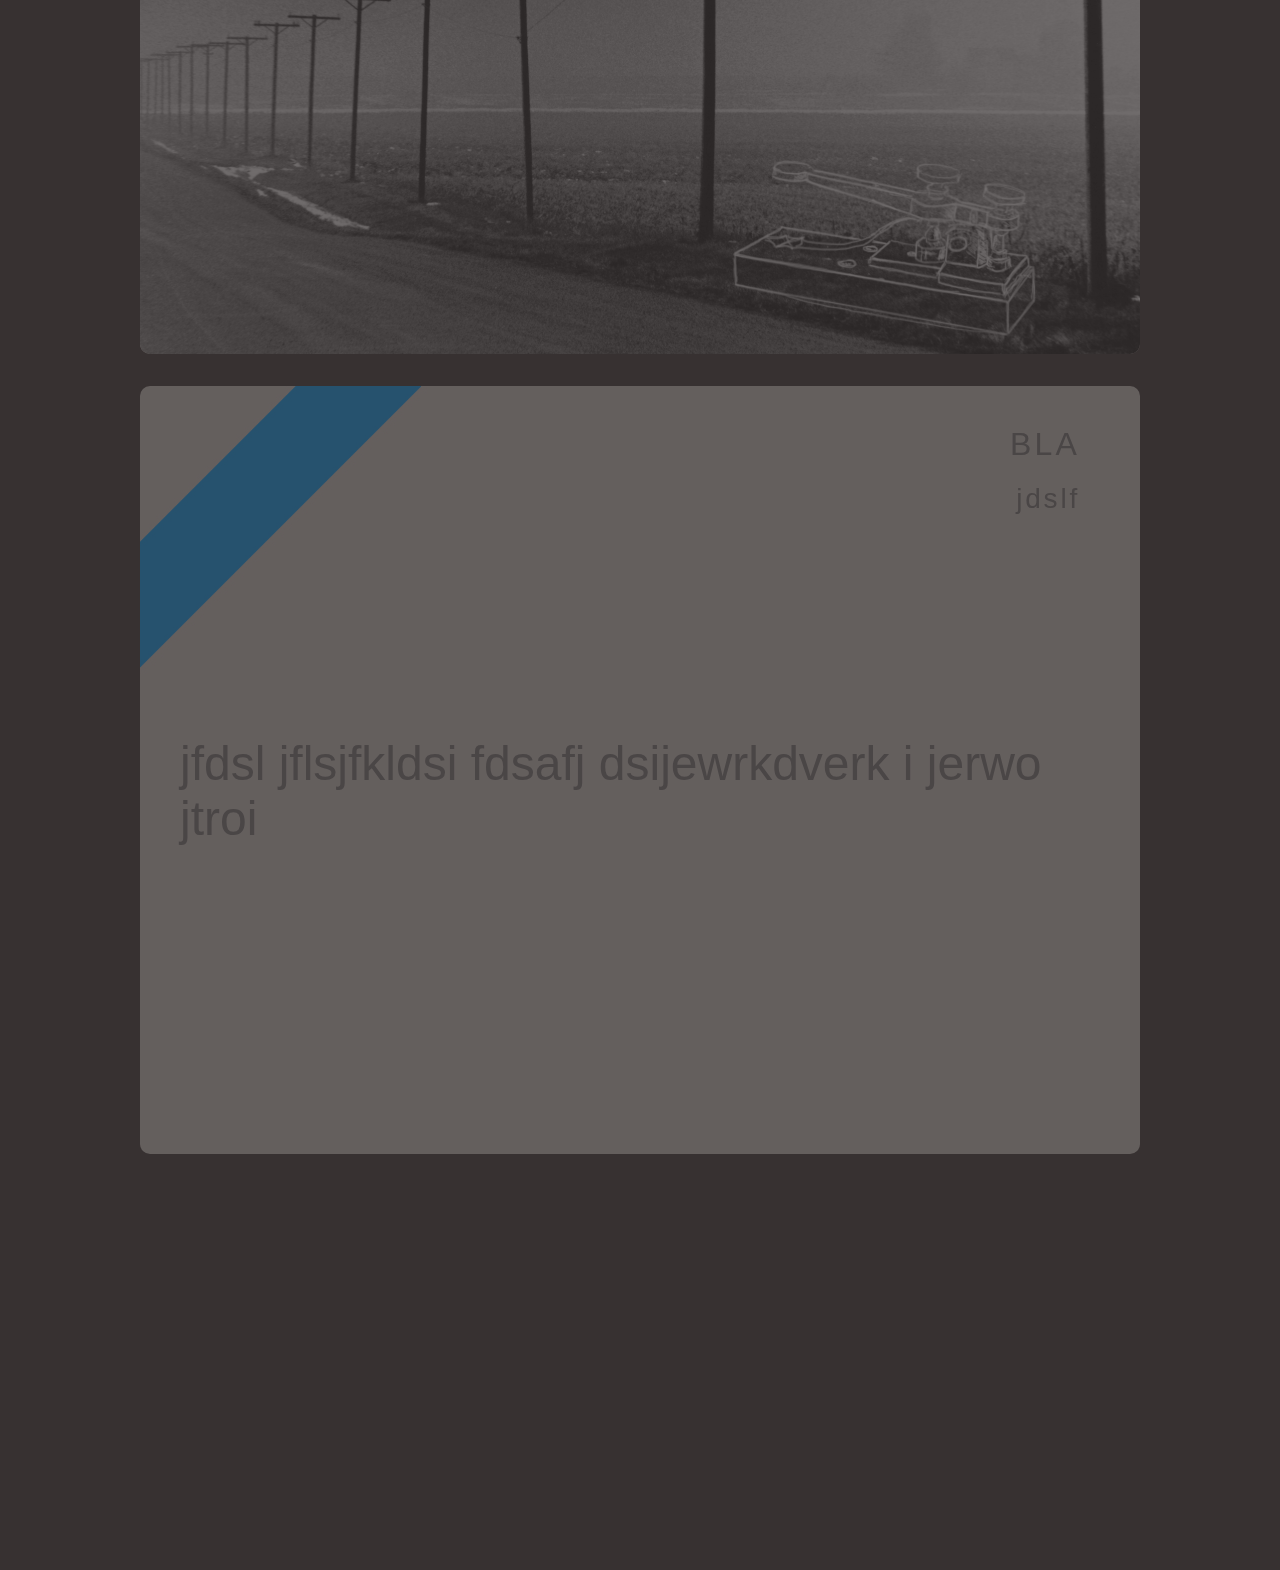
==== commit 3bdffad3: "Werken aan college" ====
--- a/hc_week_1/index.html
+++ b/hc_week_1/index.html
@@ -1,242 +1,232 @@
 <!doctype html>
 <html>
 <head>
-    <meta charset="utf-8" />
-    <title>Internetstandaarden Hoorcollege week 1</title>
-    <meta name="description" content="" />
-    <meta name="author" content="J.P. Sturkenboom" />
-    <link href="css/style.css" rel="stylesheet" />
-    <script type="text/javascript" src="js/impress.js"></script>
-    <!-- Impress is gemaakt door Bartek Szopka  - http://bartaz.github.com/impress.js/#/bored  -->
-    <script type="text/javascript" sec="js/cmdfuncties.js"></script>
+	<meta charset="utf-8" />
+	<title>Internetstandaarden Hoorcollege week 1</title>
+	<meta name="description" content="" />
+	<meta name="author" content="J.P. Sturkenboom" />
+	<link href="static/css/style.css" rel="stylesheet" />
 </head>
 <body class="impress-not-supported">
 
-    <section class="fallback-message">
-        <p>Jouw browser ondersteund bepaalde zaken in impress.js niet dus je krijgt een vereenvoudigde versie te zien.</p>
-        <p>Om deze presentatie te zien zoals hij bedoeld is gebruik je de laatste versie van <b>Chrome</b>, <b>Safari</b> of <b>Firefox</b>.</p>
-    </section>
-
-    <section id="impress" data-transition-duration="1000">
-    <!-- All the possible attributes used to position presentation steps, are:
-    * `data-x`, `data-y`, `data-z` - they define the position of **the center** of step element on the canvas in pixels; their default value is 0;
-    * `data-rotate-x`, `data-rotate-y`, 'data-rotate-z`, `data-rotate` - they define the rotation of the element around given axis in degrees; their default value is 0; `data-rotate` and `data-rotate-z` are exactly the same;
-    * `data-scale` - defines the scale of step element; default value is 1
-    -->
-
-    <!-- INTRO -->
-    <section id="first" class="step slide darkHTML" data-x="-2200" data-y="-2200">
-        <h1>Internetstandaarden</h1>
-        <h2>Hoorcollege Blokweek 2</h2>
-        <!--iframe width="800" height="600" src="https://developer.mozilla.org/media/uploads/demos/M/i/Mircea%20Piturca/2bb5c1d8974e5f4a3ae1b3b16e5425be/css-tricks_1309212661_demo_package/index.html" ></iframe -->
-    </section>
-
-    <section id="weekoverzicht" class="step slide" data-x="-1100" data-y="-2200">
-        <h1>Weekoverzicht Internetstandaarden</h1>
-        <table class="verticalLines">
-            <thead>
-                <tr><th>&nbsp;</th><th>HC</th><th>WG</th></tr>
-            </thead>
-            <tbody>
-                <tr>
-                    <th>Blokweek 1</th>
-                    <td class="lessImportant">CMD AAN!</td>
-                    <td class="lessImportant">CMD AAN!</td>
-                </tr>
-                <!-- Zoom in op deze rij -->
-                <tr class="zoom">
-                    <th>Blokweek 2</th>
-                    <td>DE ZOEKTOCHT NAAR BETEKENIS - Semantiek<br />
-                        HOE MAAK JE HTML OP - Praktisch<br />
-                        DAT IS DOM! - HTML basis</td>
-                    <td>Drieluik oefening analyse<br />
-                        Tools<br />
-                        Eerste website maken<br />
-                    </td>
-                </tr>
-                <tr>
-                    <th>Blokweek 3</th>
-                    <td>ALGEMEEN BESCHAAFD HTML - Syntax vs. semantiek<br />
-                        FUT (Frequently Used Tags) - Content structuur aangeven<br />
-                        A BOX IN A BOX IN A BOX ... - Block vs. inline vs. invisible<br />
-                        DON'T BELIEVE THE HYPE - nieuwe html5 elementen<br />
-                    </td>
-                    <td>Criteria vaststellen met klas<br />
-                        Huiswerk bespreken<br />
-                        Onderzoek menustijlen<br />
-                    </td>
-                </tr>
-                <tr>
-                    <th>Blokweek 4</th>
-                    <td>DIVIDE ET IMPERA – Scheiding vormgeving, inhoud en gedrag<br />
-                        HOE PAS JE CSS TOE - Praktisch<br />
-                        SELECTA – Hoe selecteer je elementen<br />
-                        MOOIE DINGEN MAKEN - Over kleur en typografie 
-                    </td>
-                    <td>Wireframes schetsen<br />
-                        HTML template maken<br />
-                        Demo one-column en two-column layout<br />
-                    </td>
-                </tr>
-                <tr>
-                    <th>Blokweek 5</th>
-                    <td>LoVe HAte YOUR LINKS - Pseudo classes<br />
-                        DE LEEGTE IS JE VRIEND - Box model<br />
-                        LEG HET NEER - layout
-                    </td>
-                    <td>Presentaties html templates<br />
-                        Vlakverdeling oefening<br />
-                        Grove vlakverdeling met CSS<br />
-                    </td>
-                </tr>
-                <tr>
-                    <th>Blokweek 6</th>
-                    <td>IMAGINE THAT! – invoegen van afbeeldingen<br />
-                        UPLOAD – Publiceren van jouw website<br />
-                        CSS3 FROM HELL – the perks and the prefix hell of CSS3<br />
-                        GOED GEDRAG WORDT BELOOND - Javascript intro
-                    </td>
-                    <td>CSS oog voor detail<br />
-                        jQuery<br />
-                    </td>
-                </tr>
-                <tr>
-                    <th>Blokweek 7</th>
-                    <td>OVER HET SNEL DOCH SLORDIG INZETTEN VAN JAVASCRIPT - JQuery<br />
-                        MANIPULEER JE DOM - Luisteren naar en inspelen op gebeurtenissen<br />
-                    </td>
-                    <td>Werken aan eindopdracht
-                    </td>
-                </tr>
-                <tr>
-                    <th>Blokweek 8</th>
-                    <td class="lessImportant">Herfstreces</td>
-                    <td class="lessImportant">Herfstreces</td>
-                </tr>
-                <tr>
-                    <th>Blokweek 9</th>
-                    <td>SYMPOSIUM: STUDENTEN PRESENTEREN<br />
-                        VOORBEREIDING OP TENTAMEN<br />
-                        VEELGESTELDE VRAGEN OVER WEBSITE<br />
-                    </td>
-                    <td><strong>Verplichte werkgroep!</strong><br />
-                        Elkaars website beoordelen.
-                    </td>
-                </tr>
-                <tr>
-                    <th>Blokweek 10</th>
-                    <td><strong>Toetsweek</strong></td>
-                    <td class="lessImportant">Toetsweek - geen lessen</td>
-                </tr>
-            </tbody>
-        </table>
-    </section>
-
-    <section id="iets" class="step slide lightHTML" data-x="0" data-y="-2200">
-        <h1>Een kop</h1>
-        <h2>Subkop</h2>
-        <p class="fullscreen">Dit is een heel interessante regel tekst.</p>
-    </section>
-
-    <section id="ietsAnimerends" class="step slide lightHTML" data-x="1100" data-y="-2200">
-        <h1>Een kop</h1>
-        <h2>Subkop</h2>
-        <p class="fullscreen">En nog zoiets leuks. Met een <br /><strong id="zoom">animatietje</strong> waarin wat <strong id="up">gebeurt</strong></p>
-    </section>
-
-    <section id="overview" class="step" data-x="0" data-y="0" data-scale="8">
-    </section>
-
-<!-- ONDERWERP 1 -->
-
-    <section id="onderwerp1" class="step slide darkHTML" data-x="-2200" data-y="-1100">
-        <h1>Onderwerp 1</h1>
-        <h2>Subkop</h2>
-        <p><img src="images/interesting.jpg" alt="interesting" /></p>
-    </section>
-
-    <section class="step slide lightHTML" data-x="-2200" data-y="-300">
-        <h1>bla</h1>
-        <h2>jdslf</h2>
-        <ul>
-            <li>Begin maar</li>
-            <li>En nog een</li>
-            <li>We blijven gaan</li>
-            <li>Tja zo kan'ie wel weer</li>
-        </ul>
-    </section>
-
-    <section class="step slide" data-x="-2200" data-y="500">
-        <img src="images/img1.jpg" alt="" />
-    </section>
-
-    <section class="step slide lightHTML" data-x="-2200" data-y="1300">
-        <h1>bla</h1>
-        <h2>jdslf</h2>
-        <p class="fullscreen">jfdsl jflsjfkldsi fdsafj dsijewrkdverk i jerwo jtroi</p>
-    </section>
-
-<!-- ONDERWERP 2 -->
-
-    <section id="onderwerp2" class="step slide darkHTML" data-x="-800" data-y="-1100">
-        <h1>Onderwerp 2</h1>
-        <h2>Subkop</h2>
-        <p class="fullscreen">dfjkldsfjlasfjdkl j jlkfdsjlkero nlifjiljdsfl jlf</p>
-    </section>
-
-    <section class="step slide" data-x="-800" data-y="-300">
-        <img src="images/img2.jpg" alt="" />
-    </section>
-
-    <section class="step slide lightHTML" data-x="-800" data-y="500">
-        <h1>bla</h1>
-        <h2>jdslf</h2>
-        <p class="fullscreen">jfdsl jflsjfkldsi fdsafj dsijewrkdverk i jerwo jtroi</p>
-    </section>
-
-<!-- ONDERWERP 3 -->
-
-    <section id="onderwerp3" class="step slide darkHTML" data-x="600" data-y="-1100">
-        <h1>Onderwerp 3</h1>
-        <h2>Subkop</h2>
-        <p class="fullscreen">Laatste onderwerp pfoeh...</p>
-    </section>
-
-    <section class="step slide" data-x="600" data-y="-300">
-        <img src="images/img3.jpg" alt="" />
-    </section>
-
-    <section class="step slide lightHTML" data-x="600" data-y="500">
-        <img src="images/img4.jpg" alt="" />
-    </section>
+	<section class="fallback-message">
+		<p>Jouw browser ondersteund bepaalde zaken in impress.js niet dus je krijgt een vereenvoudigde versie van de presentatie te zien.</p>
+		<p>Om deze presentatie te zien zoals hij bedoeld is gebruik je de laatste versie van <b>Chrome</b>, <b>Safari</b> of <b>Firefox</b>.</p>
+	</section>
+
+	<section id="impress" data-transition-duration="1000">
+	<!-- All the possible attributes used to position presentation steps, are:
+	* `data-x`, `data-y`, `data-z` - they define the position of **the center** of step element on the canvas in pixels; their default value is 0;
+	* `data-rotate-x`, `data-rotate-y`, 'data-rotate-z`, `data-rotate` - they define the rotation of the element around given axis in degrees; their default value is 0; `data-rotate` and `data-rotate-z` are exactly the same;
+	* `data-scale` - defines the scale of step element; default value is 1
+	-->
+
+	<!-- INTRO -->
+	<section id="first" class="step slide darkHTML" data-x="-2200" data-y="-2200">
+		<h1>Internetstandaarden</h1>
+		<h2>Hoorcollege Blokweek 1</h2>
+	</section>
+	
+	<section id="voorstellen" class="step slide light" data-x="-1100" data-y="-2200">
+		<h1>Le moi</h1>
+	</section>
+	
+	<section id="weekoverzicht" class="step slide" data-x="0" data-y="-2200">
+		<h1>Weekoverzicht Internetstandaarden</h1>
+		<table class="verticalLines">
+			<thead>
+				<tr><th>&nbsp;</th><th>Hoorcollege</th><th>Werkgroep</th></tr>
+			</thead>
+			<tbody>
+				<tr>
+					<th>Blokweek 1</th>
+					<td class="lessImportant">CMD aan</td>
+					<td class="lessImportant">CMD aan</td>
+				</tr>
+				<!-- Zoom in op deze rij -->
+				<tr class="zoom">
+					<th>Blokweek 2</th>
+					<td>DE ZOEKTOCHT NAAR BETEKENIS - Semantiek<br />
+						HOE MAAK JE HTML OP - Praktisch<br />
+						DAT IS DOM! - HTML basis</td>
+					<td>Drieluik oefening analyse<br />
+						Tools<br />
+						Eerste website maken<br />
+					</td>
+				</tr>
+				<tr>
+					<th>Blokweek 3</th>
+					<td>ALGEMEEN BESCHAAFD HTML - Syntax vs. semantiek<br />
+						FUT (Frequently Used Tags) - Content structuur aangeven<br />
+						A BOX IN A BOX IN A BOX ... - Block vs. inline vs. invisible<br />
+						DON'T BELIEVE THE HYPE - nieuwe html5 elementen<br />
+					</td>
+					<td>Criteria vaststellen met klas<br />
+						Huiswerk bespreken<br />
+						Onderzoek menustijlen<br />
+					</td>
+				</tr>
+				<tr>
+					<th>Blokweek 4</th>
+					<td>DIVIDE ET IMPERA – Scheiding vormgeving, inhoud en gedrag<br />
+						HOE PAS JE CSS TOE - Praktisch<br />
+						SELECTA – Hoe selecteer je elementen<br />
+						MOOIE DINGEN MAKEN - Over kleur en typografie 
+					</td>
+					<td>Wireframes schetsen<br />
+						HTML template maken<br />
+						Demo one-column en two-column layout<br />
+					</td>
+				</tr>
+				<tr>
+					<th>Blokweek 5</th>
+					<td>LoVe HAte YOUR LINKS - Pseudo classes<br />
+						DE LEEGTE IS JE VRIEND - Box model<br />
+						LEG HET NEER - layout
+					</td>
+					<td>Presentaties html templates<br />
+						Vlakverdeling oefening<br />
+						Grove vlakverdeling met CSS<br />
+					</td>
+				</tr>
+				<tr>
+					<th>Blokweek 6</th>
+					<td>IMAGINE THAT! – invoegen van afbeeldingen<br />
+						UPLOAD – Publiceren van jouw website<br />
+						CSS3 FROM HELL – the perks and the prefix hell of CSS3<br />
+						GOED GEDRAG WORDT BELOOND - Javascript intro
+					</td>
+					<td>CSS oog voor detail<br />
+						jQuery<br />
+					</td>
+				</tr>
+				<tr>
+					<th>Blokweek 7</th>
+					<td>OVER HET SNEL DOCH SLORDIG INZETTEN VAN JAVASCRIPT - JQuery<br />
+						MANIPULEER JE DOM - Luisteren naar en inspelen op gebeurtenissen<br />
+					</td>
+					<td>Werken aan eindopdracht
+					</td>
+				</tr>
+				<tr>
+					<th>Blokweek 8</th>
+					<td class="lessImportant">Herfstreces</td>
+					<td class="lessImportant">Herfstreces</td>
+				</tr>
+				<tr>
+					<th>Blokweek 9</th>
+					<td>SYMPOSIUM: STUDENTEN PRESENTEREN<br />
+						VOORBEREIDING OP TENTAMEN<br />
+						VEELGESTELDE VRAGEN OVER WEBSITE<br />
+					</td>
+					<td><strong>Verplichte werkgroep!</strong><br />
+						Elkaars website beoordelen.
+					</td>
+				</tr>
+				<tr>
+					<th>Blokweek 10</th>
+					<td><strong>Toetsweek</strong></td>
+					<td class="lessImportant">Toetsweek - geen lessen</td>
+				</tr>
+			</tbody>
+		</table>
+	</section>
+
+	<section id="boek" class="step slide light" data-x="1100" data-y="-2200">
+		<img src="media/images/boek.jpg" alt="" />
+	</section>
+
+	<section id="ietsAnimerends" class="step slide lightHTML" data-x="2200" data-y="-2200">
+		<h1>Een kop</h1>
+		<h2>Subkop</h2>
+		<p class="fullscreen">En nog zoiets leuks. Met een <br /><strong id="zoom">animatietje</strong> waarin wat <strong id="up">gebeurt</strong></p>
+	</section>
+
+	<section id="overview" class="step" data-x="0" data-y="0" data-scale="8">
+	</section>
+
+<!-- Semantiek -->
+
+	<section id="onderwerp1" class="step slide darkHTML" data-x="-2200" data-y="-1100">
+		<h1>De zoektocht naar betekenis</h1>
+		<h2>Over semantiek</h2>
+	</section>
+
+	<section class="step slide lightHTML" data-x="-2200" data-y="-300">
+		<img src="media/images/bisons.png" alt="Morse" />
+	</section>
+
+	<section class="step slide" data-x="-2200" data-y="500">
+		<img src="media/images/morse.png" alt="Morse" />
+	</section>
+
+	<section class="step slide lightHTML" data-x="-2200" data-y="1300">
+		<h1>bla</h1>
+		<h2>jdslf</h2>
+		<p class="fullscreen">jfdsl jflsjfkldsi fdsafj dsijewrkdverk i jerwo jtroi</p>
+	</section>
+
+<!-- Praktisch -->
+
+	<section id="onderwerp2" class="step slide darkHTML" data-x="-800" data-y="-1100">
+		<h1>Hoe maak je HTML op?</h1>
+		<h2>Een overzicht van de structuur van HTML</h2>
+		<p class="fullscreen">dfjkldsfjlasfjdkl j jlkfdsjlkero nlifjiljdsfl jlf</p>
+	</section>
+
+	<section class="step slide" data-x="-800" data-y="-300">
+		
+	</section>
+
+	<section class="step slide lightHTML" data-x="-800" data-y="500">
+		<h1>bla</h1>
+		<h2>jdslf</h2>
+		<p class="fullscreen">jfdsl jflsjfkldsi fdsafj dsijewrkdverk i jerwo jtroi</p>
+	</section>
+
+<!-- DOM -->
+
+	<section id="onderwerp3" class="step slide darkHTML" data-x="600" data-y="-1100">
+		<h1>Onderwerp 3</h1>
+		<h2>Subkop</h2>
+		<p class="fullscreen">Laatste onderwerp pfoeh...</p>
+	</section>
+
+	<section class="step slide" data-x="600" data-y="-300">
+		
+	</section>
+
+	<section class="step slide lightHTML" data-x="600" data-y="500">
+		
+	</section>
 
 <!-- SAMENVATTING EN HUISWERK -->
 
-    <section class="step slide summaryHTML" data-rotate="90" data-x="2000" data-y="500">
-        <h1>Samenvatting</h1>
-        <ul>
-            <li>kfdslj</li>
-            <li>jsfdkl</li>
-        </ul>
-    </section>
-
-    <section class="step slide darkNeutral" data-rotate="90" data-x="2000" data-y="1600">
-        <h1>Huiswerk</h1>
-        <p class="fullscreen">Lezen hoofdstuk 8 t/m 10</p>
-    </section>
+	<section class="step slide summaryHTML" data-rotate="90" data-x="2000" data-y="500">
+		<h1>Samenvatting</h1>
+		<ul>
+			<li>kfdslj</li>
+			<li>jsfdkl</li>
+		</ul>
+	</section>
+
+	<section class="step slide darkNeutral" data-rotate="90" data-x="2000" data-y="1600">
+		<h1>Huiswerk</h1>
+		<p class="fullscreen">Lezen hoofdstuk 1 t/m 3</p>
+	</section>
 
 </section>
 
 <!-- DIT AANZETTEN ALS VOOR STUDENTEN ONLINE KOMT
 <section class="hint">
-    <p>Use a spacebar or arrow keys to navigate</p>
+	<p>Use a spacebar or arrow keys to navigate</p>
 </section>
 -->
 
-<!-- Kan dit nog even extern alsjeblieft? -->
-<script src="js/impress.js"></script>
+<!-- Impress is gemaakt door Bartek Szopka	- http://bartaz.github.com/impress.js/#/bored	-->
+<script type="text/javascript" src="static/js/impress.js"></script>
 <script>impress().init();</script>
-
+<script type="text/javascript" src="static/js/cmdfuncties.js"></script>
 
 </body>
 </html>
--- a/hc_week_1/static/css/style.css
+++ b/hc_week_1/static/css/style.css
@@ -0,0 +1,412 @@
+/* *************************
+ * GENERAL STUFF
+ ***************************/
+ /* a little resetting of the browswer stylesheet */
+* {
+    margin:0;
+    padding:0;
+}
+/* HTML5 display-role reset for older browsers */
+article, aside, details, figcaption, figure, footer, header, hgroup, menu, nav, section {
+    display: block;
+}
+body {
+    min-height: 740px;
+    background-color: rgb(55,49,49);
+    font-family:helvetica,sans-serif;
+    font-size: 22px;
+}
+strong {
+    text-transform: uppercase;
+}
+
+h1,h2,h3 {
+    color:inherit;
+    letter-spacing: 0.1em;
+    font-weight: normal;
+}
+h1 {
+    text-align: right;
+    font-size: 32px;
+    text-transform: uppercase;
+    margin: 40px 60px 20px 20px;
+}
+h2 {
+    text-align: right;
+    font-size:28px;
+    margin-bottom: 10px;
+    margin-right: 60px;
+}
+h3 {
+    margin-left: 40px;
+    font-size:24px;
+}
+a {
+    text-decoration: none;
+    color:rgb(0,160,254);
+}
+a:hover, a:focus {
+    color:rgb(0,130,224);
+}
+iframe {
+    margin-left: 40px;
+}
+ul, ol {
+    margin: 40px 40px 40px 80px;
+    font-size:48px;
+}
+p {
+    margin: 0px 40px;
+ }
+.fullscreen {
+    position:absolute;
+    top:350px;
+    font-size:48px;
+}    
+.html {
+    color:rgb(0,160,254);
+    font-family:courier, monospace;
+}
+.css {
+    color:rgb(244,74,123);
+    font-family:courier, monospace;
+}
+.lessImportant {
+    color:rgb(120,120,120);
+    font-style:italic;
+}
+/*******************************
+ * FALLBACK MESSAGE
+  ******************************/
+.fallback-message {
+    font-family: sans-serif;
+    line-height: 1.3;
+    
+    width: 780px;
+    padding: 10px 10px 0;
+    margin: 20px auto;
+
+    border: 1px solid #E4C652;
+    border-radius: 10px;
+    background: #EEDC94;
+}
+
+.fallback-message p {
+    margin-bottom: 10px;
+}
+
+.impress-supported .fallback-message {
+    display: none;
+}
+
+/***************************************
+ * SLIDE
+ ***************************************/
+.slide {
+    display: block;
+    width: 1024px;
+    height: 768px;
+    background-color: rgb(208,203,199);
+    color: rgb(120,120,120);
+    border-radius: 10px;
+    -moz-border-radius: 10px;
+    overflow: hidden;
+}
+.lightJS {
+    background-repeat: no-repeat;
+    background-image: url(../images/lightJS.jpg);
+}
+.lightHTML {
+    background-repeat: no-repeat;
+    background-image: url(../images/lightHTML.jpg);
+}
+.lightCSS {
+    background-repeat: no-repeat;
+    background-image: url(../images/lightCSS.jpg);
+}
+.darkJS {
+    color: white;
+    background-color: rgb(85,79,79);
+    background-repeat: no-repeat;
+    background-image: url(../images/darkJS.jpg);
+}
+.darkNeutral {
+    color: white;
+    background-color: rgb(85,79,79);
+    background-repeat: no-repeat;
+    background-image: url(../images/darkNeutral.jpg);
+}
+.darkHTML {
+    color: white;
+    background-color: rgb(85,79,79);
+    background-repeat: no-repeat;
+    background-image: url(../images/darkHTML.jpg);
+}
+.darkCSS {
+    color: white;
+    background-color: rgb(85,79,79);
+    background-repeat: no-repeat;
+    background-image: url(../images/darkCSS.jpg);
+}
+.summaryHTML {
+    background-color: rgb(0,160,254);
+    color:white;
+}
+.summaryCSS {
+    background-color: rgb(244,74,123);
+    color:white;
+}
+
+/*********************
+ *  TABLES
+ *********************/
+table {
+    margin:0px 20px 20px 40px;
+}
+th {
+    padding:10px;
+    vertical-align: top;
+    text-align: left;
+    text-transform: uppercase;
+    letter-spacing: 0.1em;
+    font-weight: normal;
+    color:rgb(80,80,80);
+    font-size: 14px;
+    border-bottom:1px solid rgb(120,120,120);
+}
+td {
+    color:rgb(80,80,80);
+    font-size:11px;
+    padding:10px;
+    border-bottom:1px dotted rgb(120,120,120);
+    vertical-align: top;
+}
+.verticalLines th {
+    text-align: center;
+    vertical-align: middle;
+    border:0;
+    background-color: rgb(208,203,199);
+}
+.verticalLines td {
+    padding:10px;
+    width:300px;
+    vertical-align: middle;
+    -webkit-border-radius: 6px;
+            border-radius: 6px;
+    -moz-background-clip: padding; -webkit-background-clip: padding-box; background-clip: padding-box;
+}
+.verticalLines td:nth-child(even) {
+    background-color: rgb(244,74,123);
+    background-image: -webkit-gradient(linear, left top, left bottom, from(rgb(244,74,123)), to(rgb(255,94,143)));
+    background-image: -webkit-linear-gradient(top, rgb(244,74,123), rgb(255,94,143));
+    background-image:    -moz-linear-gradient(top, rgb(244,74,123), rgb(255,94,143));
+    background-image:      -o-linear-gradient(top, rgb(244,74,123), rgb(255,94,143));
+    background-image:         linear-gradient(to bottom, rgb(244,74,123), rgb(255,94,143));
+}
+.verticalLines td:nth-child(odd) {
+    background-color: rgb(0,206,254);
+    background-image: -webkit-gradient(linear, left top, left bottom, from(rgb(0,206,254)), to(rgb(20,226,255)));
+    background-image: -webkit-linear-gradient(top, rgb(0,206,254), rgb(20,226,255));
+    background-image:    -moz-linear-gradient(top, rgb(0,206,254), rgb(20,226,255));
+    background-image:      -o-linear-gradient(top, rgb(0,206,254), rgb(20,226,255));
+    background-image:         linear-gradient(to bottom, rgb(0,206,254), rgb(20,226,255));
+}
+.verticalLines td:nth-child(odd).lessImportant, .verticalLines td:nth-child(even).lessImportant {
+    background-color: rgb(178,173,169);
+    background-image: -webkit-gradient(linear, left top, left bottom, from(rgb(178,173,169)), to(rgb(198,193,189)));
+    background-image: -webkit-linear-gradient(top, rgb(178,173,169), rgb(198,193,189));
+    background-image:    -moz-linear-gradient(top, rgb(178,173,169), rgb(198,193,189));
+    background-image:      -o-linear-gradient(top, rgb(178,173,169), rgb(198,193,189));
+    background-image:         linear-gradient(to bottom, rgb(178,173,169), rgb(198,193,189));
+}
+
+/******************************
+ * STEPS
+ ******************************/
+
+.step {
+    position: relative;
+    width: 1000px;
+    margin: 20px auto;
+}
+
+.impress-enabled .step {
+    opacity: 0.3;
+
+    -webkit-transition: opacity 1s;
+    -moz-transition:    opacity 1s;
+    -ms-transition:     opacity 1s;
+    -o-transition:      opacity 1s;
+    transition:         opacity 1s;
+}
+
+.impress-enabled .step.active { 
+    opacity: 1 
+}
+
+
+/*************************************
+  * UNIQUE STEPS
+  ************************************/
+
+#weekoverzicht.present .zoom {
+    -webkit-transition: 0.5s;
+    -moz-transition:    0.5s;
+    -ms-transition:     0.5s;
+    -o-transition:      0.5s;
+    transition:         0.5s;
+
+    -webkit-transform: scale(1.5);
+    -moz-transform:    scale(1.5);
+    -ms-transform:     scale(1.5);
+    -o-transform:      scale(1.5);
+    transform:         scale(1.5);
+
+    -webkit-transition-delay: 2.0s;
+    -moz-transition-delay:    2.0s;
+    -ms-transition-delay:     2.0s;
+    -o-transition-delay:      2.0s;
+    transition-delay:         2.0s;
+}
+
+
+#ietsAnimerends strong {
+    display: inline-block;
+    -webkit-transition: 0.5s;
+    -moz-transition:    0.5s;
+    -ms-transition:     0.5s;
+    -o-transition:      0.5s;
+    transition:         0.5s;
+}
+#ietsAnimerends.present #zoom{
+    -webkit-transform: scale(1.1);
+    -moz-transform:    scale(1.1);
+    -ms-transform:     scale(1.1);
+    -o-transform:      scale(1.1);
+    transform:         scale(1.1);
+
+    -webkit-transition-delay: 0.5s;
+    -moz-transition-delay:    0.5s;
+    -ms-transition-delay:     0.5s;
+    -o-transition-delay:      0.5s;
+    transition-delay:         0.5s;
+}
+#ietsAnimerends.present #up{
+     -webkit-transform: translateY(-10px);
+    -moz-transform:    translateY(-10px);
+    -ms-transform:     translateY(-10px);
+    -o-transform:      translateY(-10px);
+    transform:         translateY(-10px);
+
+    -webkit-transition-delay: 1s;
+    -moz-transition-delay:    1s;
+    -ms-transition-delay:     1s;
+    -o-transition-delay:      1s;
+    transition-delay:         1s;
+}
+
+#overview { display: none }
+
+/*
+    We also make other steps visible and give them a pointer cursor using the
+    `impress-on-` class.
+*/
+.impress-on-overview .step {
+    opacity: 1;
+    cursor: pointer;
+}
+
+/*********************************
+ * HINT
+ *********************************/
+.hint {
+    /*
+        We hide the hint until presentation is started and from browsers not supporting
+        impress.js, as they will have a linear scrollable view ...
+    */
+    display: none;
+    
+    /*
+        ... and give it some fixed position and nice styles.
+    */
+    position: fixed;
+    left: 0;
+    right: 0;
+    bottom: 200px;
+    
+    background: rgba(0,0,0,0.5);
+    color: #EEE;
+    text-align: center;
+    
+    font-size: 50px;
+    padding: 20px;
+    
+    z-index: 100;
+    
+    /*
+        By default we don't want the hint to be visible, so we make it transparent ...
+    */
+    opacity: 0;
+    
+    /*
+        ... and position it below the bottom of the screen (relative to it's fixed position)
+    */
+    -webkit-transform: translateY(400px);
+    -moz-transform:    translateY(400px);
+    -ms-transform:     translateY(400px);
+    -o-transform:      translateY(400px);
+    transform:         translateY(400px);
+
+    /*
+        Now let's imagine that the hint is visible and we want to fade it out and move out
+        of the screen.
+        
+        So we define the transition on the opacity property with 1s duration and another
+        transition on transform property delayed by 1s so it will happen after the fade out
+        on opacity finished.
+        
+        This way user will not see the hint moving down.
+    */
+    -webkit-transition: opacity 1s, -webkit-transform 0.5s 1s;
+    -moz-transition:    opacity 1s,    -moz-transform 0.5s 1s;
+    -ms-transition:     opacity 1s,     -ms-transform 0.5s 1s;
+    -o-transition:      opacity 1s,      -o-transform 0.5s 1s;
+    transition:         opacity 1s,         transform 0.5s 1s;
+}
+
+/*
+    Now we 'enable' the hint when presentation is initialized ...
+*/
+.impress-enabled .hint { display: block }
+
+/*
+    ... and we will show it when the first step (with id 'first') is active.
+*/
+.impress-on-first .hint {
+    /*
+        We remove the transparency and position the hint in its default fixed
+        position.
+    */
+    opacity: 1;
+    
+    -webkit-transform: translateY(0px);
+    -moz-transform:    translateY(0px);
+    -ms-transform:     translateY(0px);
+    -o-transform:      translateY(0px);
+    transform:         translateY(0px);
+    
+    /*
+        Now for fade in transition we have the oposite situation from the one
+        above.
+        
+        First after 4.5s delay we animate the transform property to move the hint
+        into its correct position and after that we fade it in with opacity 
+        transition.
+    */
+    -webkit-transition: opacity 1s 5s, -webkit-transform 0.5s 4.5s;
+    -moz-transition:    opacity 1s 5s,    -moz-transform 0.5s 4.5s;
+    -ms-transition:     opacity 1s 5s,     -ms-transform 0.5s 4.5s;
+    -o-transition:      opacity 1s 5s,      -o-transform 0.5s 4.5s;
+    transition:         opacity 1s 5s,         transform 0.5s 4.5s;
+}
+
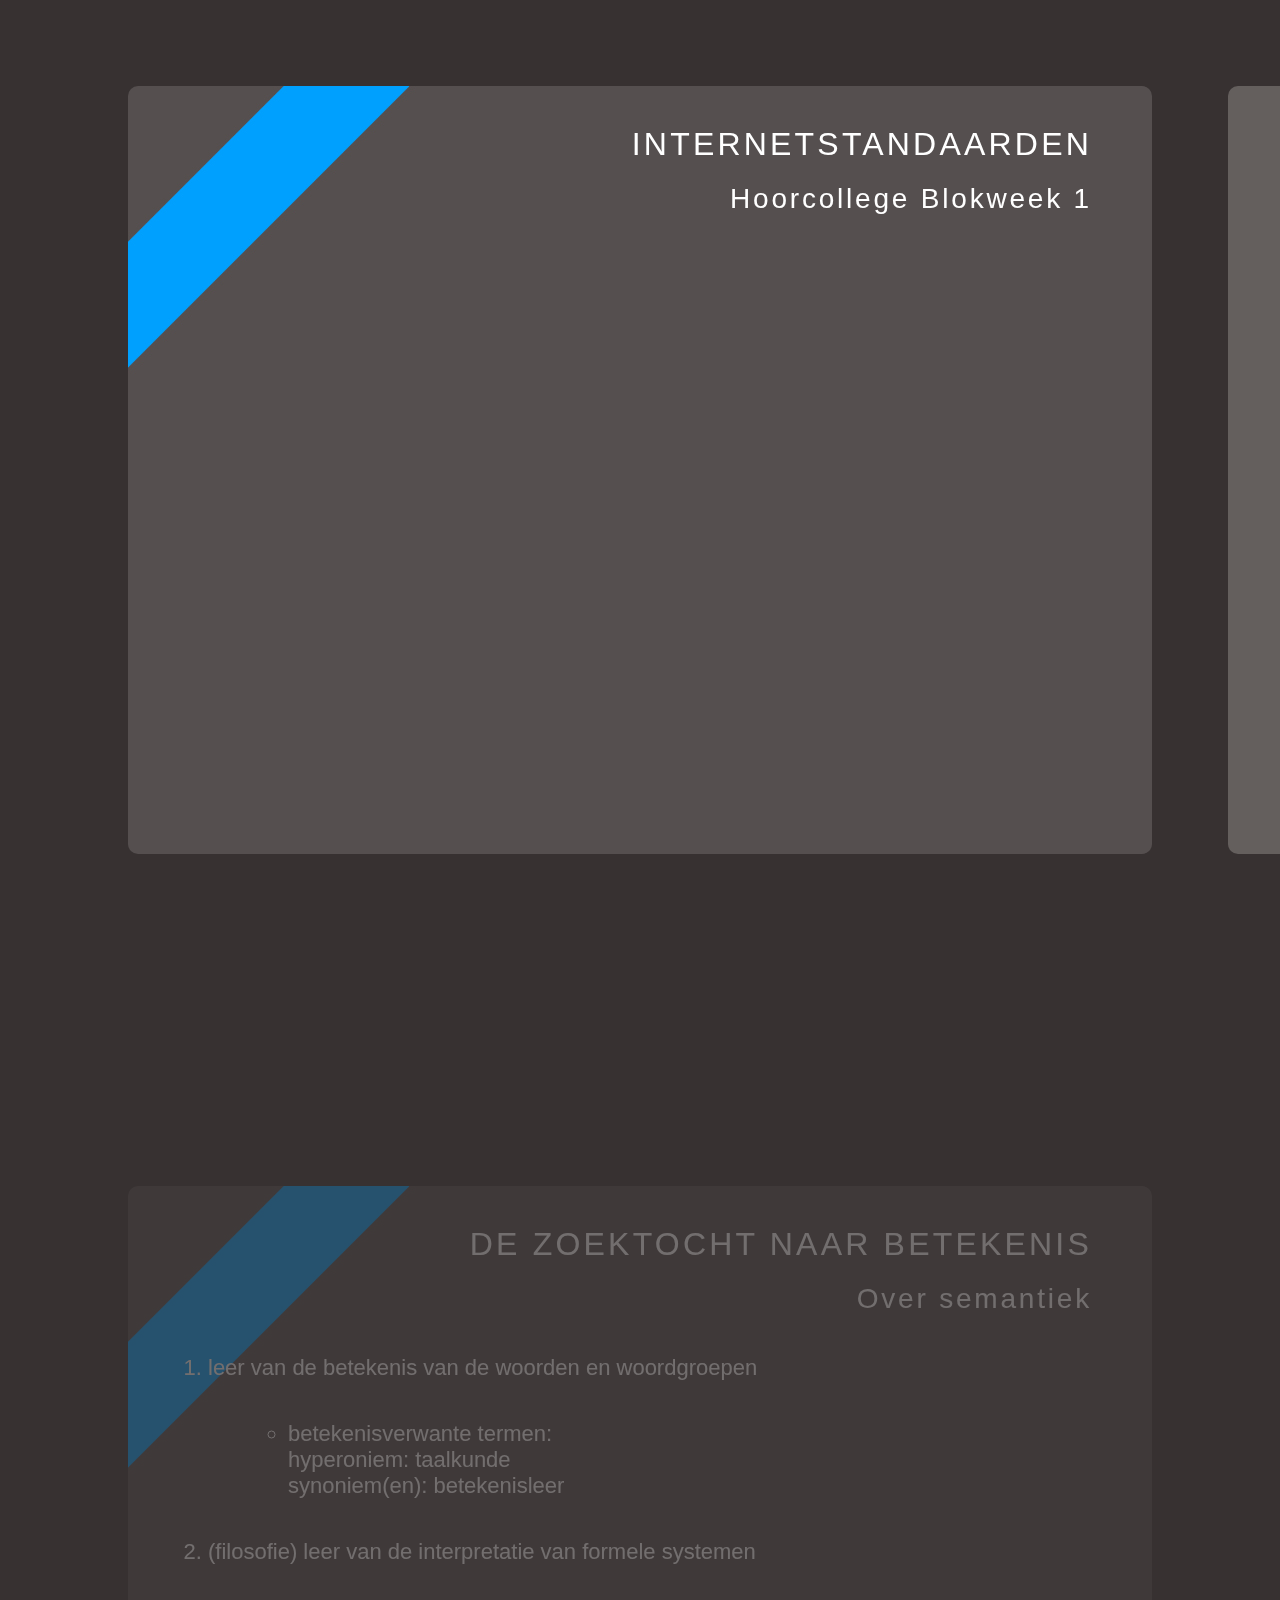
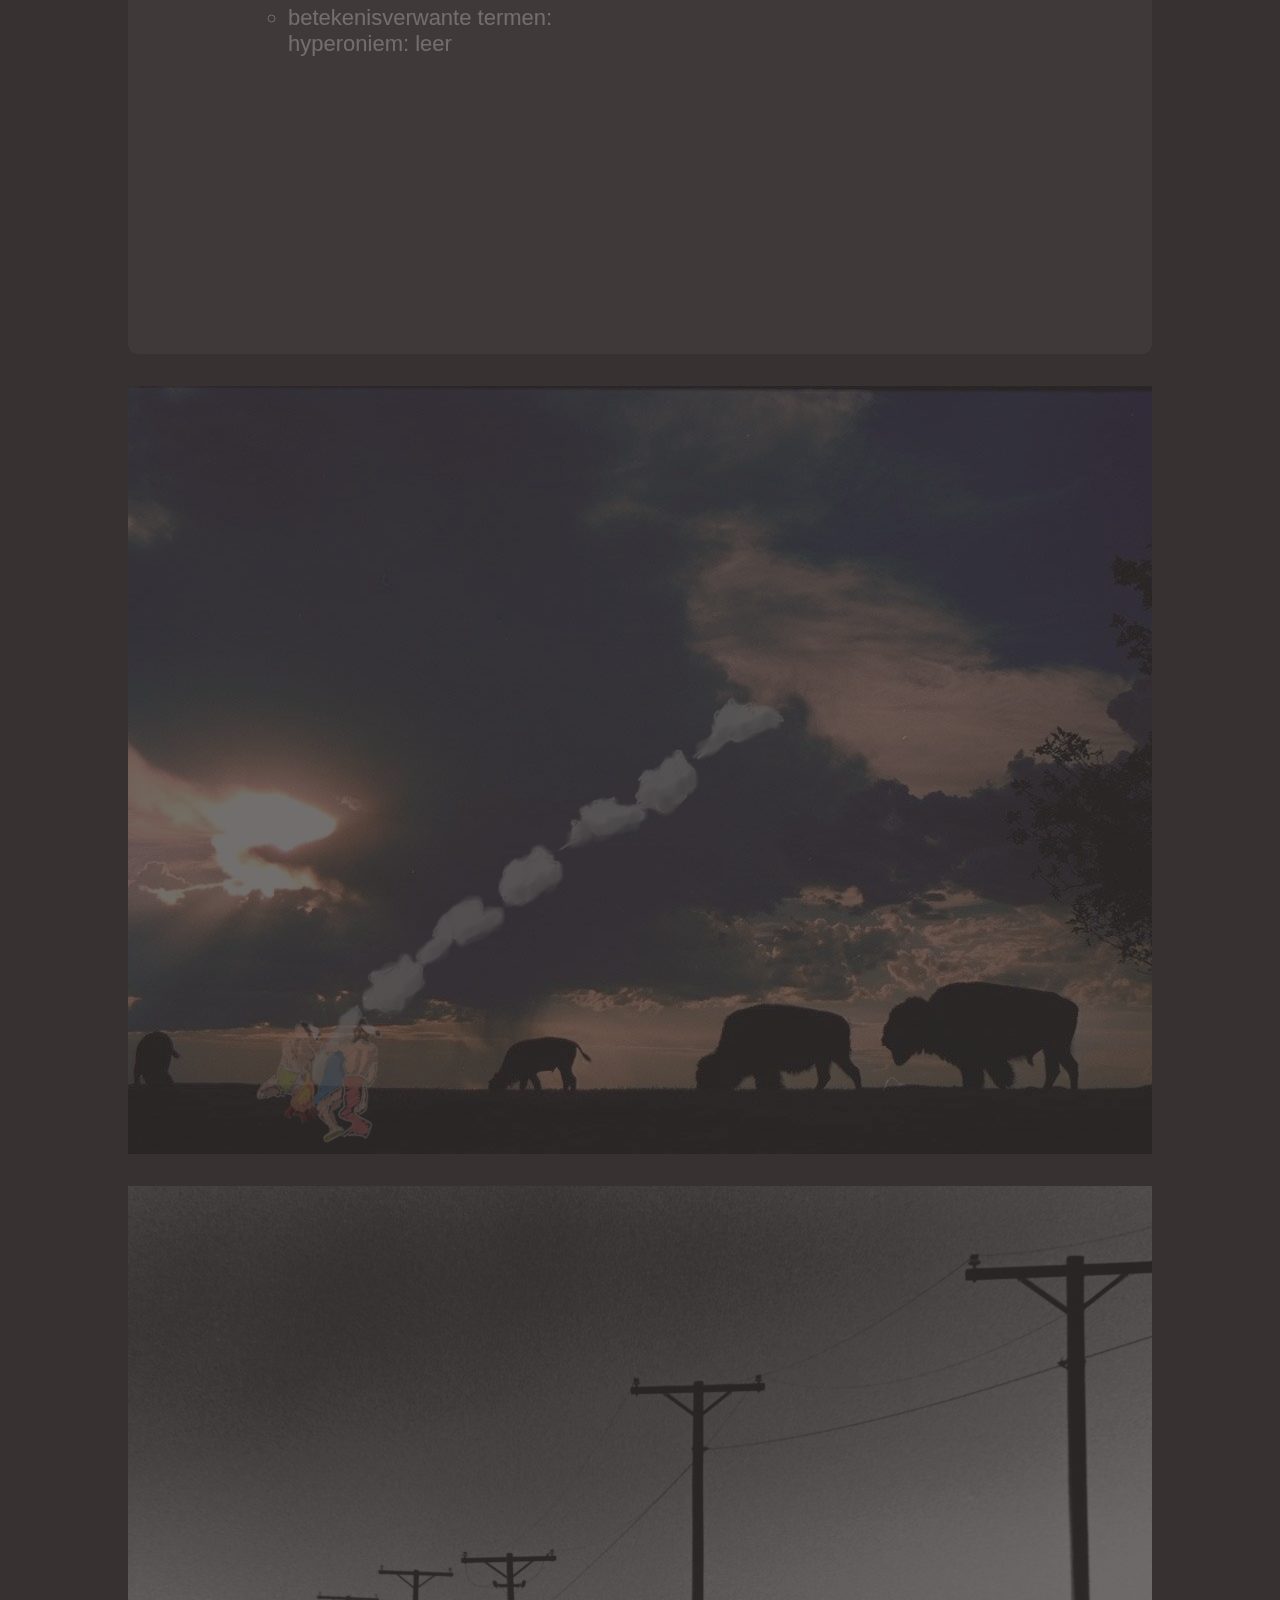
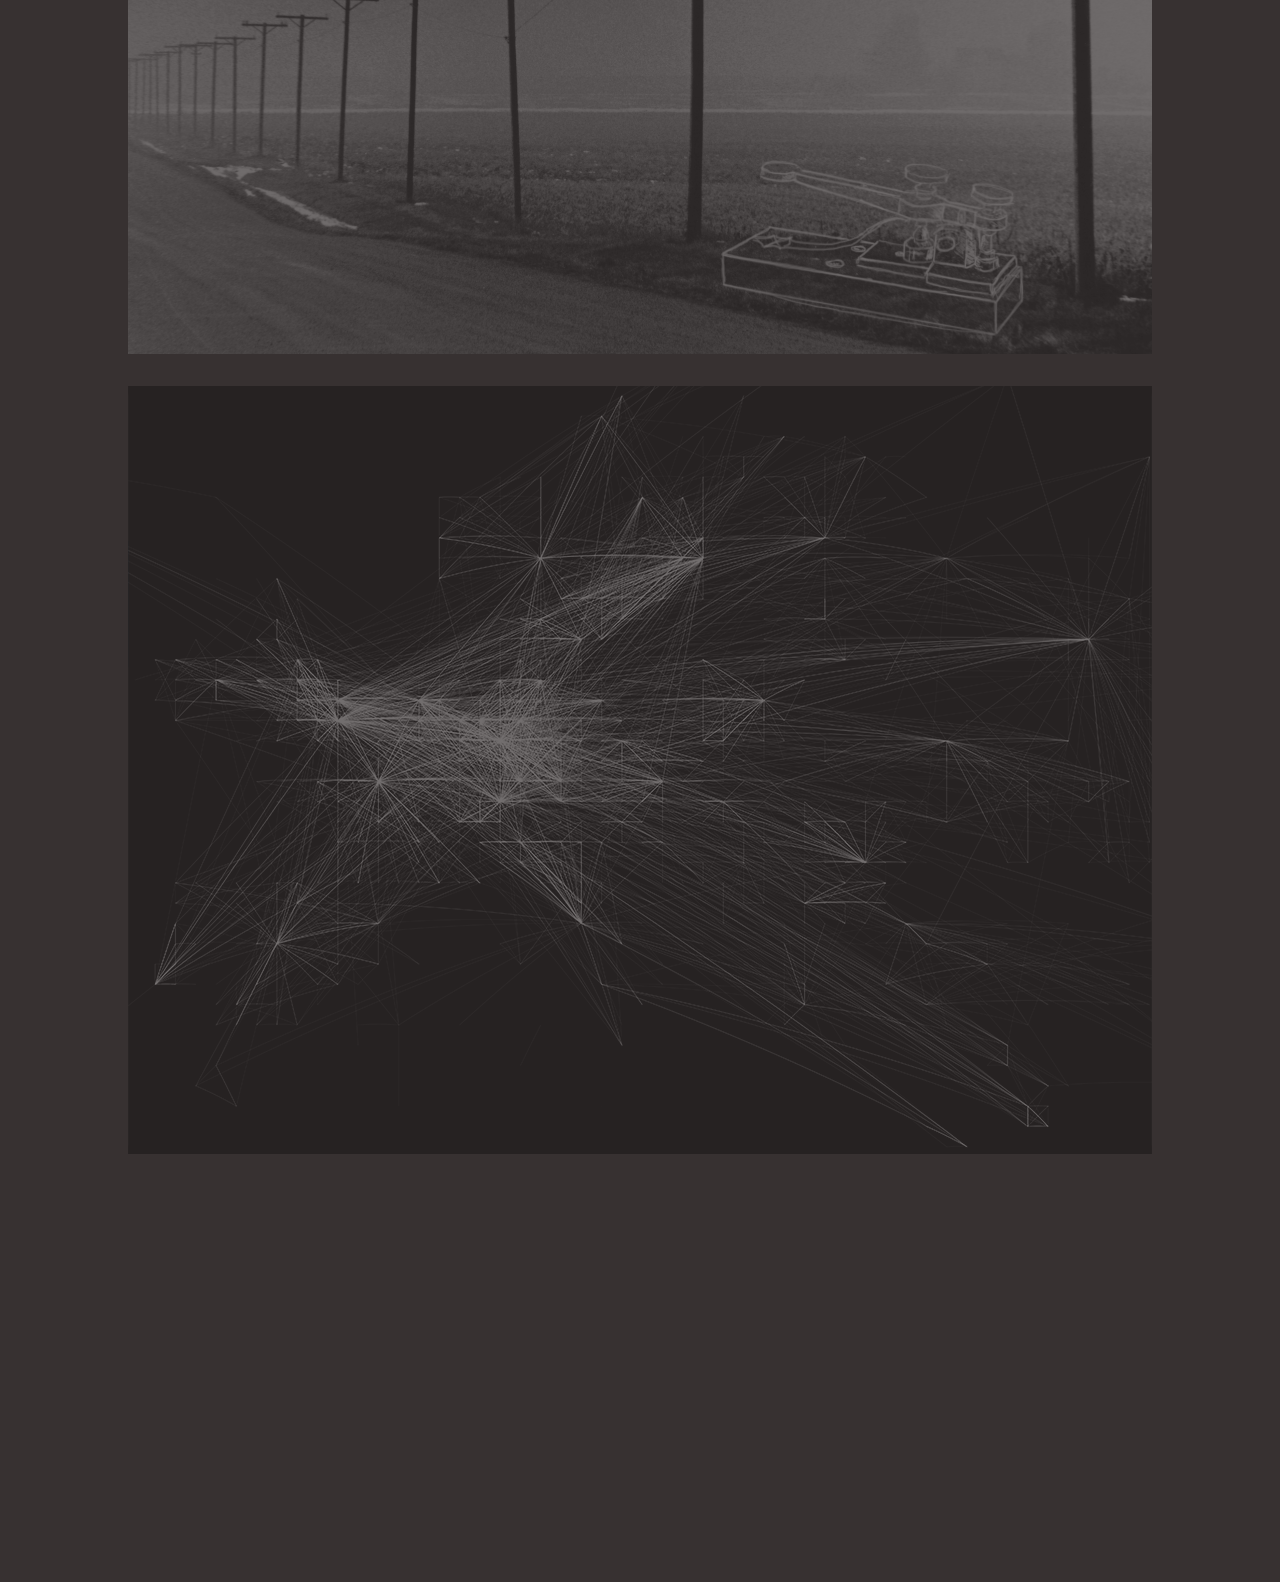
==== commit 8f82cbb7: "Voorbereiding hc1" ====
--- a/hc_week_1/index.html
+++ b/hc_week_1/index.html
@@ -147,9 +147,29 @@
 
 <!-- Semantiek -->
 
-	<section id="onderwerp1" class="step slide darkHTML" data-x="-2200" data-y="-1100">
+	<section id="semantiek" class="step slide darkHTML" data-x="-2200" data-y="-1100">
 		<h1>De zoektocht naar betekenis</h1>
 		<h2>Over semantiek</h2>
+
+        <div id="vandale">
+    		<ol>
+        		<li>leer van de betekenis van de woorden en woordgroepen
+            	    <ul>
+                	    <li>betekenisverwante termen:<br />
+                    	    hyperoniem: taalkunde<br />
+                	        synoniem(en): betekenisleer
+                        </li>
+                    </ul>
+            	</li>
+            	<li>(filosofie) leer van de interpretatie van formele systemen
+                    <ul>
+                        <li>betekenisverwante termen:<br />
+                            hyperoniem: leer
+                        </li>
+                    </ul>
+                </li>
+            </ol>
+        </div>
 	</section>
 
 	<section class="step slide lightHTML" data-x="-2200" data-y="-300">
@@ -161,9 +181,8 @@
 	</section>
 
 	<section class="step slide lightHTML" data-x="-2200" data-y="1300">
-		<h1>bla</h1>
-		<h2>jdslf</h2>
-		<p class="fullscreen">jfdsl jflsjfkldsi fdsafj dsijewrkdverk i jerwo jtroi</p>
+    	<!-- Afbeelding van: http://www.chrisharrison.net/index.php/Visualizations/InternetMap -->
+		<img src="media/images/euroblack.png" alt="Europese verbindingen tussen steden" />
 	</section>
 
 <!-- Praktisch -->
@@ -171,7 +190,6 @@
 	<section id="onderwerp2" class="step slide darkHTML" data-x="-800" data-y="-1100">
 		<h1>Hoe maak je HTML op?</h1>
 		<h2>Een overzicht van de structuur van HTML</h2>
-		<p class="fullscreen">dfjkldsfjlasfjdkl j jlkfdsjlkero nlifjiljdsfl jlf</p>
 	</section>
 
 	<section class="step slide" data-x="-800" data-y="-300">
@@ -187,8 +205,8 @@
 <!-- DOM -->
 
 	<section id="onderwerp3" class="step slide darkHTML" data-x="600" data-y="-1100">
-		<h1>Onderwerp 3</h1>
-		<h2>Subkop</h2>
+		<h1>Dit is DOM</h1>
+		<h2>Het Document Object Model</h2>
 		<p class="fullscreen">Laatste onderwerp pfoeh...</p>
 	</section>
 
--- a/hc_week_1/static/css/style.css
+++ b/hc_week_1/static/css/style.css
@@ -11,7 +11,7 @@
     display: block;
 }
 body {
-    min-height: 740px;
+    min-height: 768px;
     background-color: rgb(55,49,49);
     font-family:helvetica,sans-serif;
     font-size: 22px;
@@ -110,7 +110,6 @@
     color: rgb(120,120,120);
     border-radius: 10px;
     -moz-border-radius: 10px;
-    overflow: hidden;
 }
 .lightJS {
     background-repeat: no-repeat;
@@ -193,7 +192,9 @@
     vertical-align: middle;
     -webkit-border-radius: 6px;
             border-radius: 6px;
-    -moz-background-clip: padding; -webkit-background-clip: padding-box; background-clip: padding-box;
+    -moz-background-clip: padding; 
+    -webkit-background-clip: padding-box; 
+    background-clip: padding-box;
 }
 .verticalLines td:nth-child(even) {
     background-color: rgb(244,74,123);
@@ -226,7 +227,8 @@
 
 .step {
     position: relative;
-    width: 1000px;
+    width: 1024px;
+    height: 768px;
     margin: 20px auto;
 }
 
@@ -244,9 +246,15 @@
     opacity: 1 
 }
 
+#overview { display: none }
+
+.impress-on-overview .step {
+    opacity: 1;
+    cursor: pointer;
+}
 
 /*************************************
-  * UNIQUE STEPS
+  * SLIDES by id
   ************************************/
 
 #weekoverzicht.present .zoom {
@@ -256,11 +264,11 @@
     -o-transition:      0.5s;
     transition:         0.5s;
 
-    -webkit-transform: scale(1.5);
-    -moz-transform:    scale(1.5);
-    -ms-transform:     scale(1.5);
-    -o-transform:      scale(1.5);
-    transform:         scale(1.5);
+    -webkit-transform: scale(1.3);
+    -moz-transform:    scale(1.3);
+    -ms-transform:     scale(1.3);
+    -o-transform:      scale(1.3);
+    transform:         scale(1.3);
 
     -webkit-transition-delay: 2.0s;
     -moz-transition-delay:    2.0s;
@@ -269,51 +277,12 @@
     transition-delay:         2.0s;
 }
 
-
-#ietsAnimerends strong {
-    display: inline-block;
-    -webkit-transition: 0.5s;
-    -moz-transition:    0.5s;
-    -ms-transition:     0.5s;
-    -o-transition:      0.5s;
-    transition:         0.5s;
-}
-#ietsAnimerends.present #zoom{
-    -webkit-transform: scale(1.1);
-    -moz-transform:    scale(1.1);
-    -ms-transform:     scale(1.1);
-    -o-transform:      scale(1.1);
-    transform:         scale(1.1);
-
-    -webkit-transition-delay: 0.5s;
-    -moz-transition-delay:    0.5s;
-    -ms-transition-delay:     0.5s;
-    -o-transition-delay:      0.5s;
-    transition-delay:         0.5s;
-}
-#ietsAnimerends.present #up{
-     -webkit-transform: translateY(-10px);
-    -moz-transform:    translateY(-10px);
-    -ms-transform:     translateY(-10px);
-    -o-transform:      translateY(-10px);
-    transform:         translateY(-10px);
-
-    -webkit-transition-delay: 1s;
-    -moz-transition-delay:    1s;
-    -ms-transition-delay:     1s;
-    -o-transition-delay:      1s;
-    transition-delay:         1s;
-}
-
-#overview { display: none }
-
-/*
-    We also make other steps visible and give them a pointer cursor using the
-    `impress-on-` class.
-*/
-.impress-on-overview .step {
-    opacity: 1;
-    cursor: pointer;
+#semantiek #vandale {
+    position: 
+}
+#semantiek ol, #semantiek ul {
+    font-size: 22px;
+    
 }
 
 /*********************************
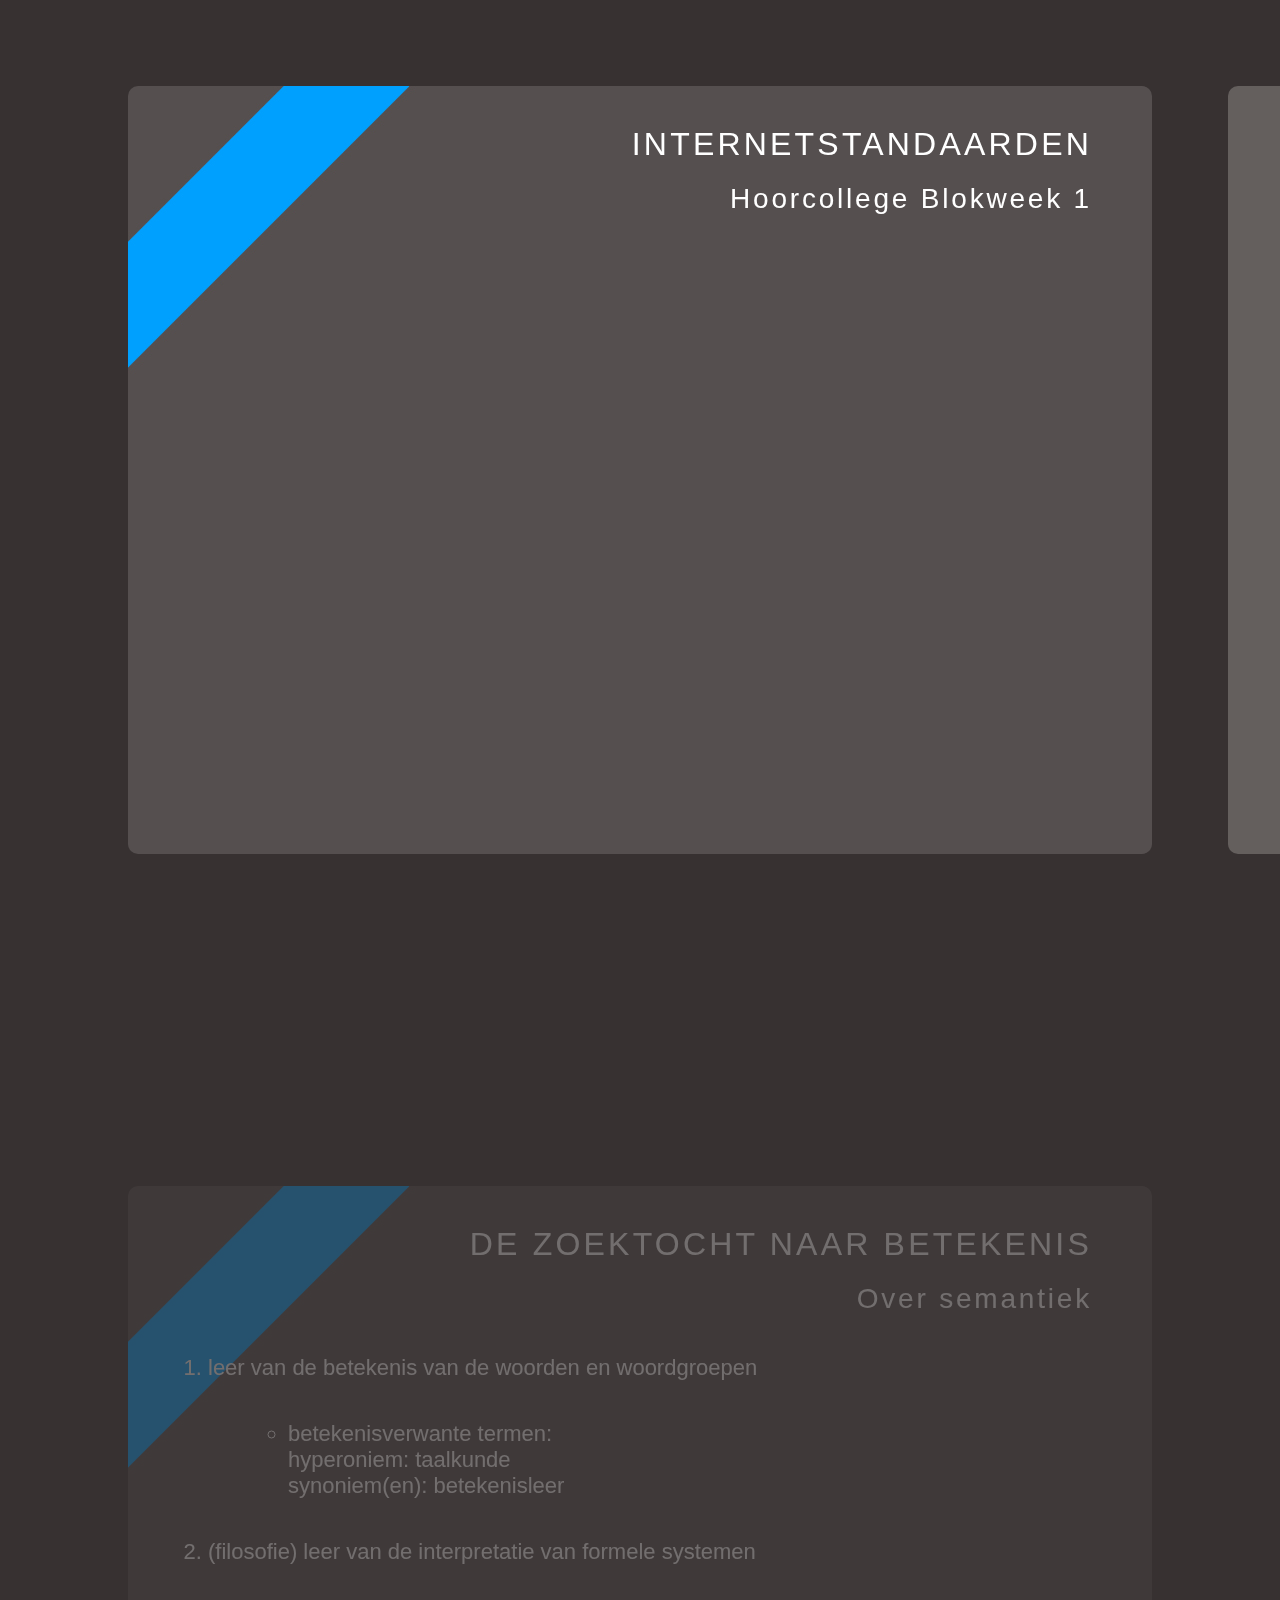
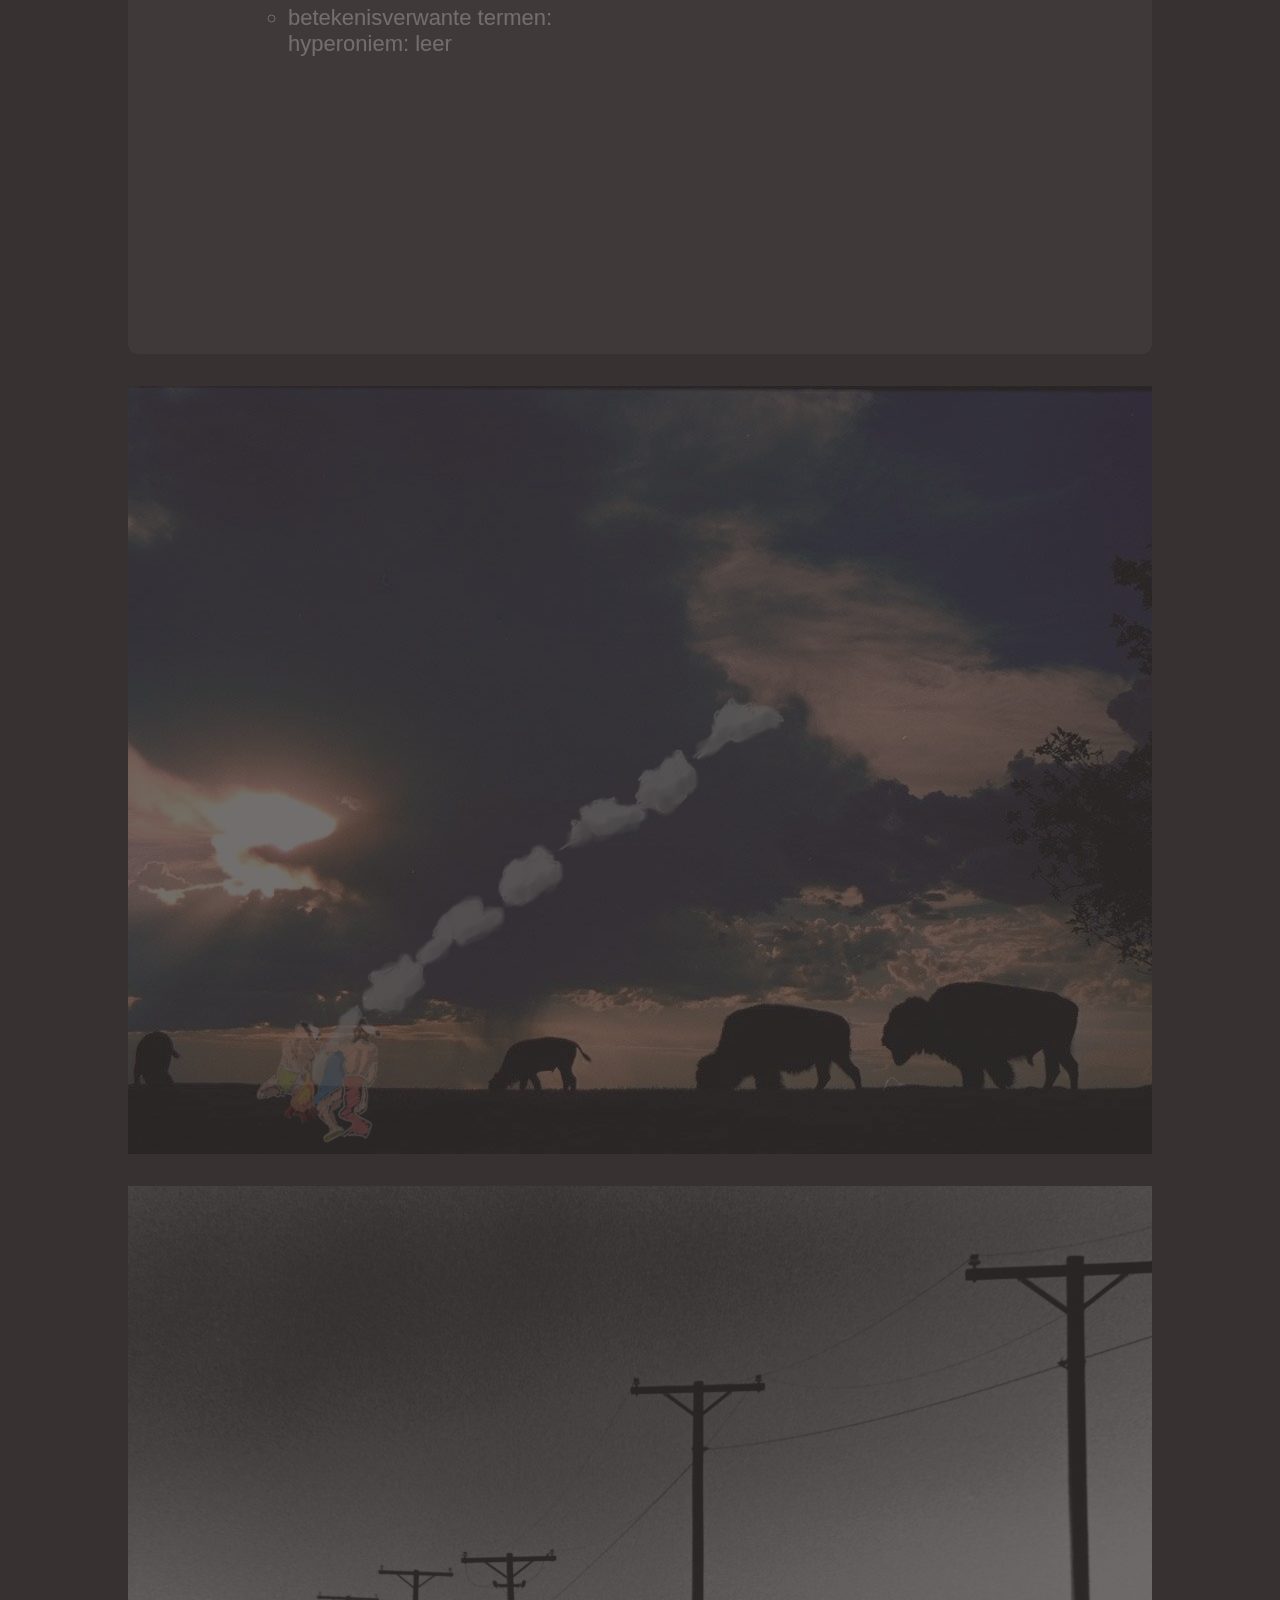
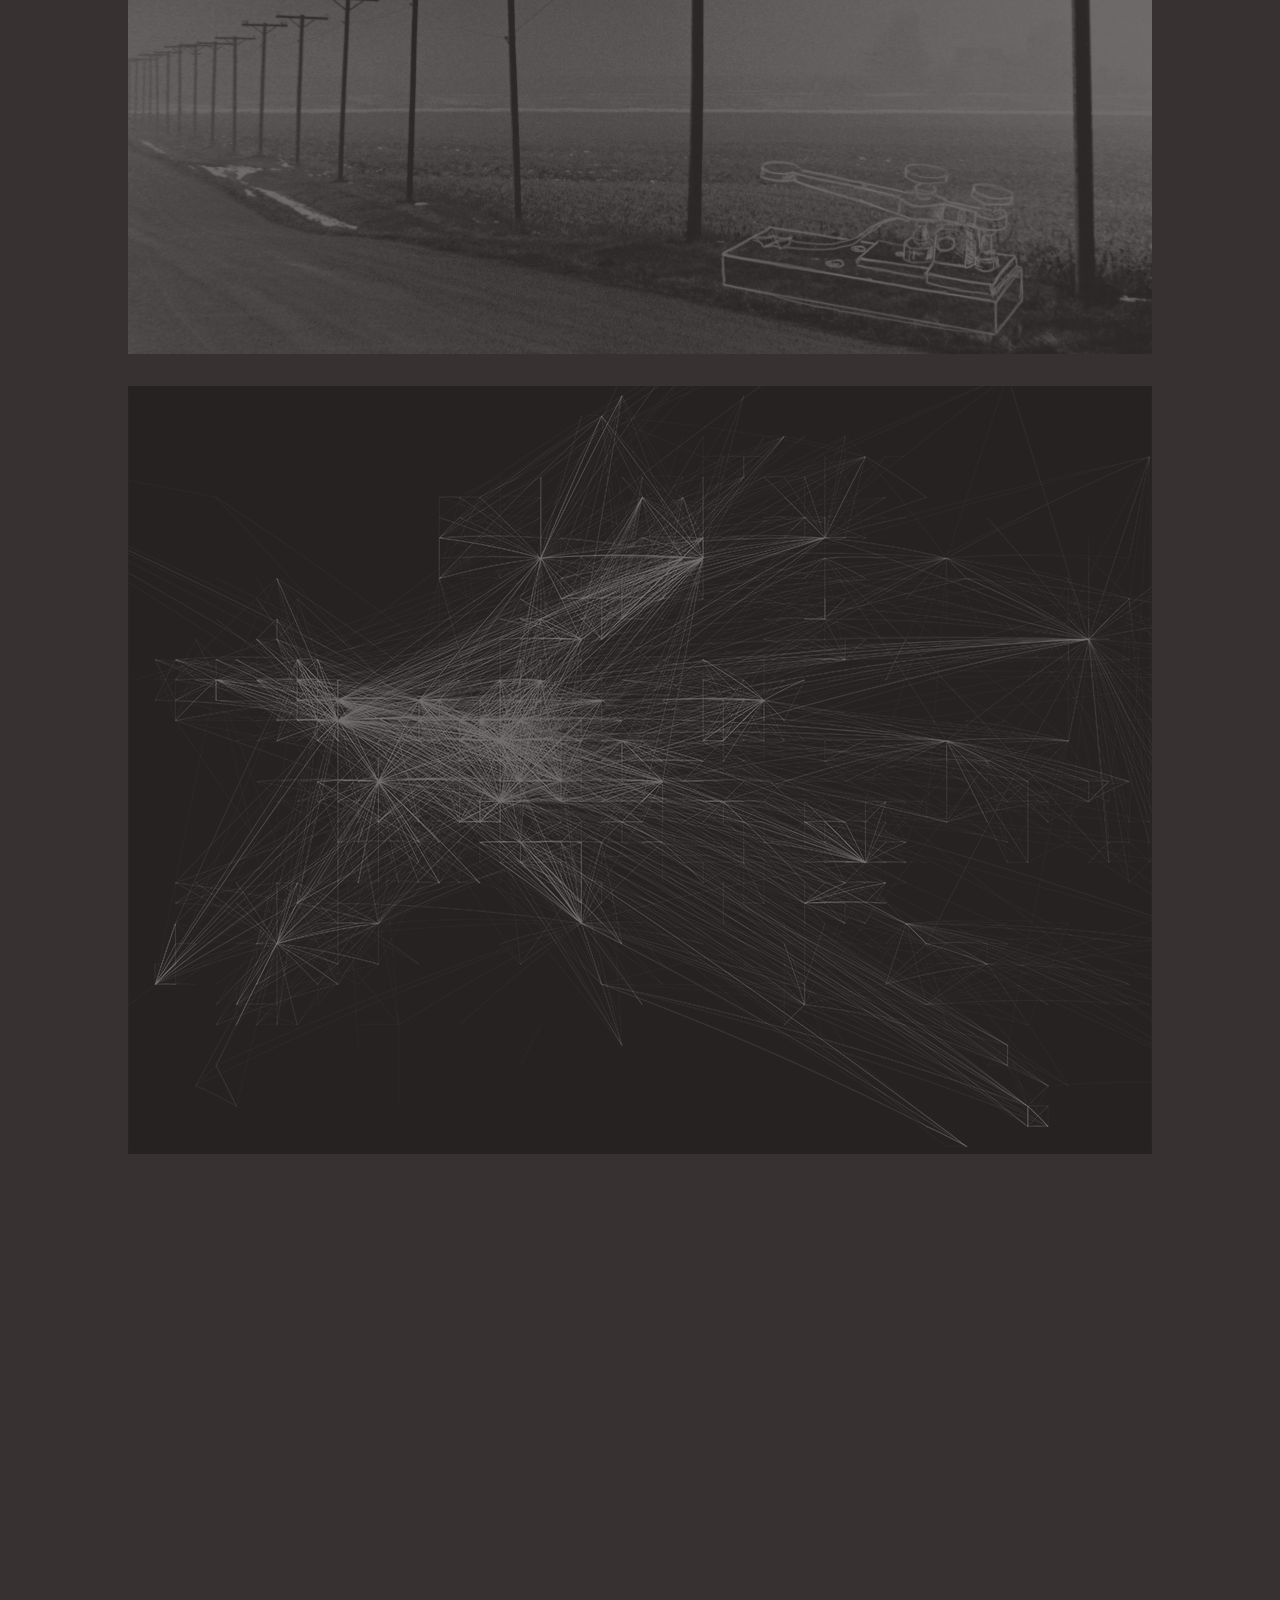
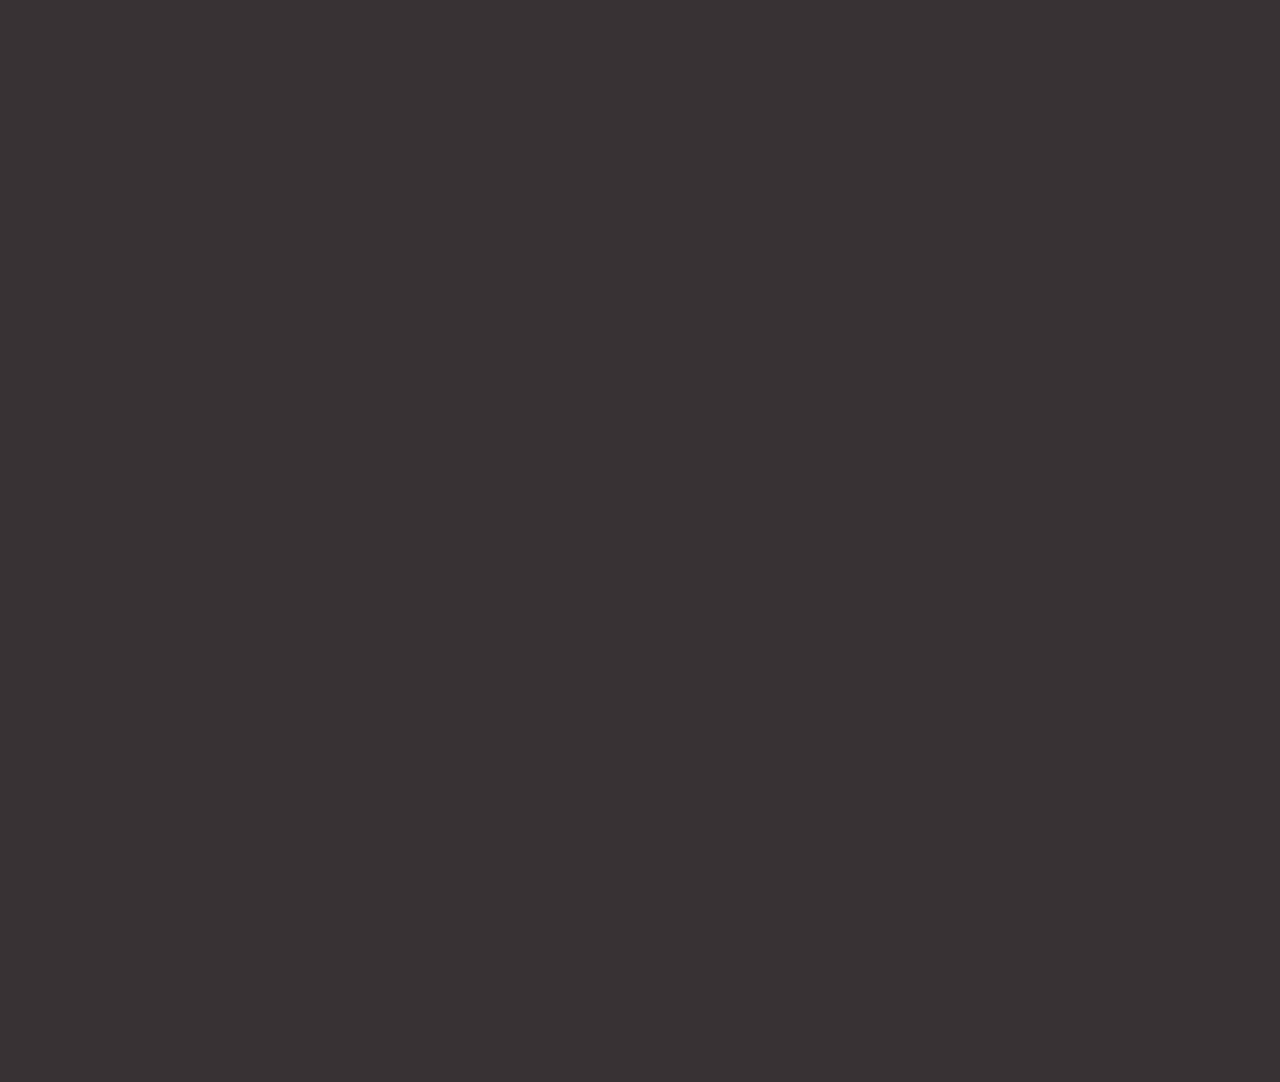
==== commit 62b083c2: "blah" ====
--- a/hc_week_1/index.html
+++ b/hc_week_1/index.html
@@ -189,17 +189,17 @@
 
 	<section id="onderwerp2" class="step slide darkHTML" data-x="-800" data-y="-1100">
 		<h1>Hoe maak je HTML op?</h1>
-		<h2>Een overzicht van de structuur van HTML</h2>
+		<h2>Een overzicht van structuur en semantiek in HTML</h2>
 	</section>
 
 	<section class="step slide" data-x="-800" data-y="-300">
-		
-	</section>
+		<h1>Structuur</h1>
+	</section>
+	
+	
 
 	<section class="step slide lightHTML" data-x="-800" data-y="500">
-		<h1>bla</h1>
-		<h2>jdslf</h2>
-		<p class="fullscreen">jfdsl jflsjfkldsi fdsafj dsijewrkdverk i jerwo jtroi</p>
+		<h1>Semantiek</h1>
 	</section>
 
 <!-- DOM -->
@@ -227,10 +227,23 @@
 			<li>jsfdkl</li>
 		</ul>
 	</section>
-
-	<section class="step slide darkNeutral" data-rotate="90" data-x="2000" data-y="1600">
+	
+	<section class="step slide summaryHTML" data-rotate="90" data-x="2000" data-y="1600">
+		<h1>Studievragen</h1>
+		<ol>
+			<li>Waar is HTML voor bedoeld?</li>
+			<li>Wat betekent het als je een pagina semantisch opmaakt?</li>
+			<li>Hoe ziet de anatomie van een HTML-element er uit?</li>
+			<li>Hoe ziet de anatomie van een HTML-tag er uit?</li>
+			<li>Wat betekent het nesten van HTML-elementen?</li>
+			<li>Wat is de DOM?</li>
+			<li>Wat is het verschil tussen de &lt;head&gt; en de &lt;body&gt; van een pagina?</li>
+		</ol>>
+	</section>
+
+	<section class="step slide darkNeutral" data-rotate="90" data-x="2000" data-y="2700">
 		<h1>Huiswerk</h1>
-		<p class="fullscreen">Lezen hoofdstuk 1 t/m 3</p>
+		<p class="fullscreen">Lezen hoofdstuk 1 t/m 3 uit HTML&CSS</p>
 	</section>
 
 </section>
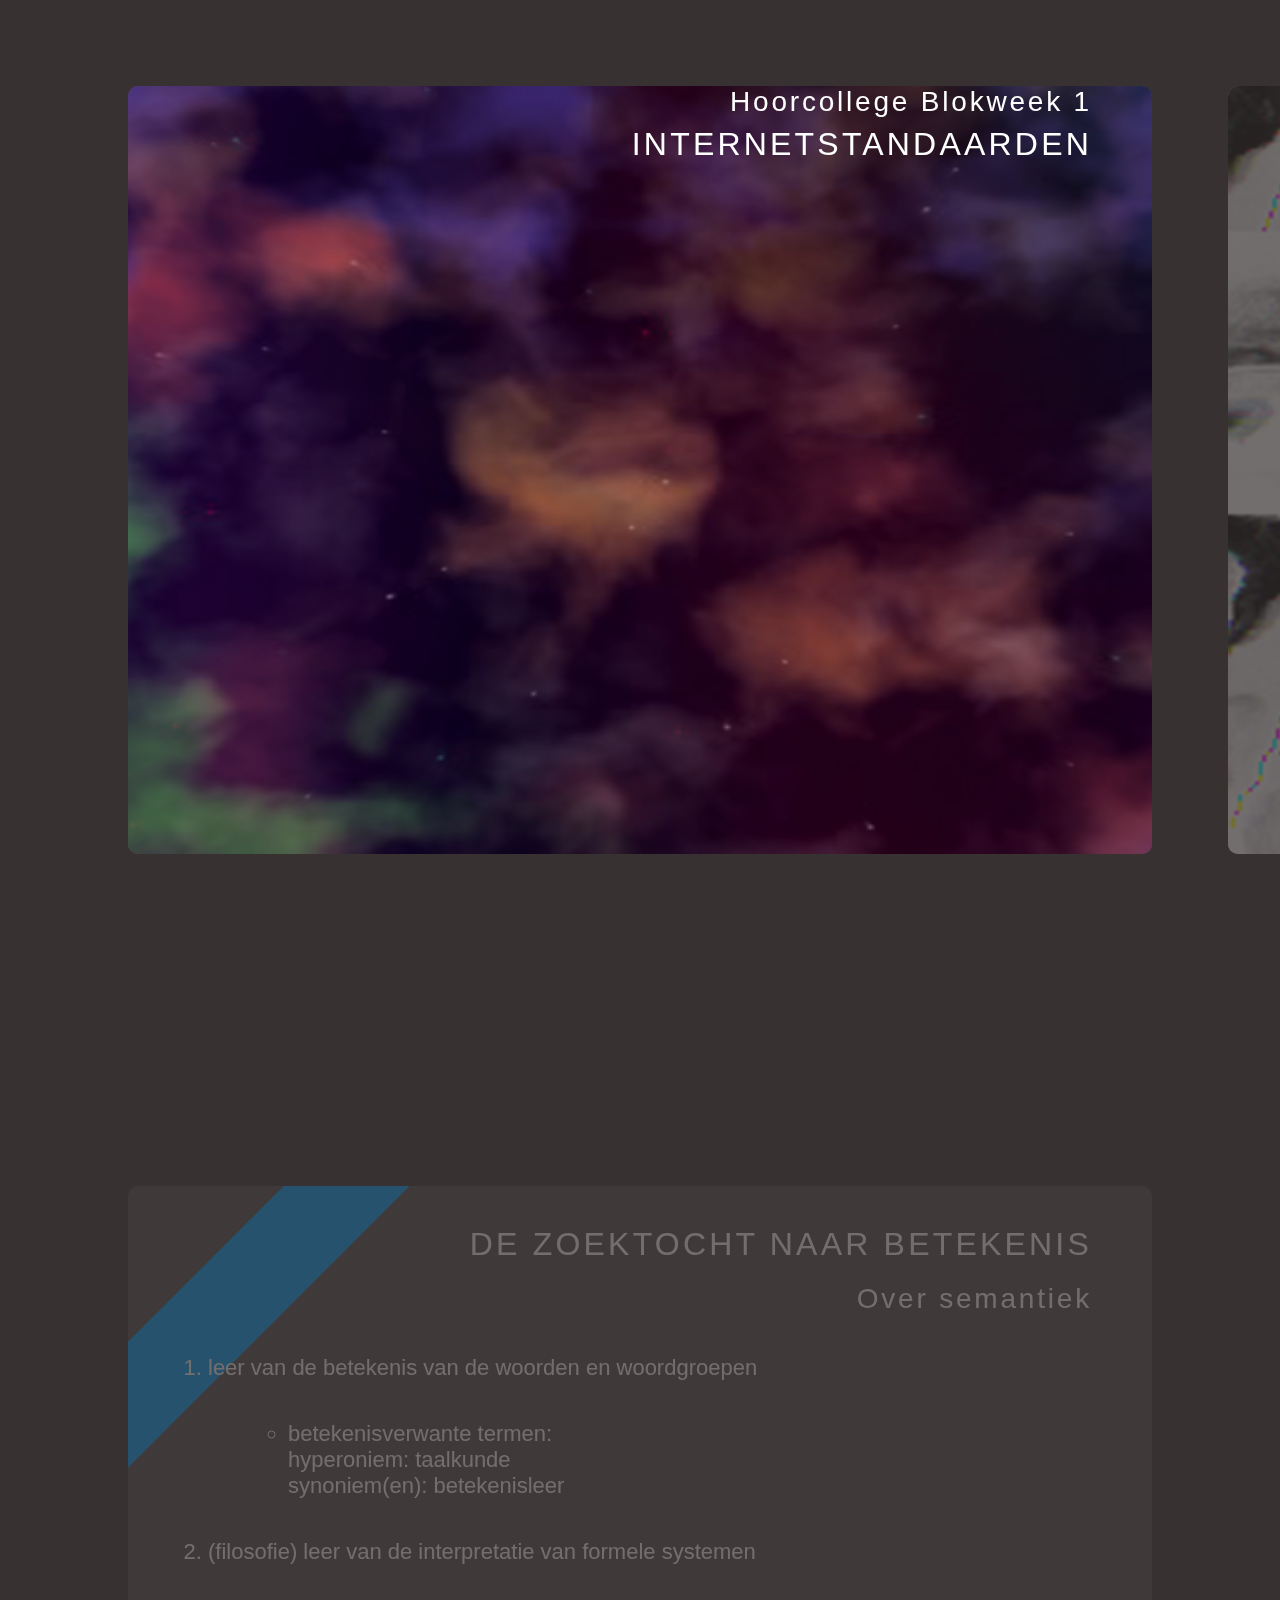
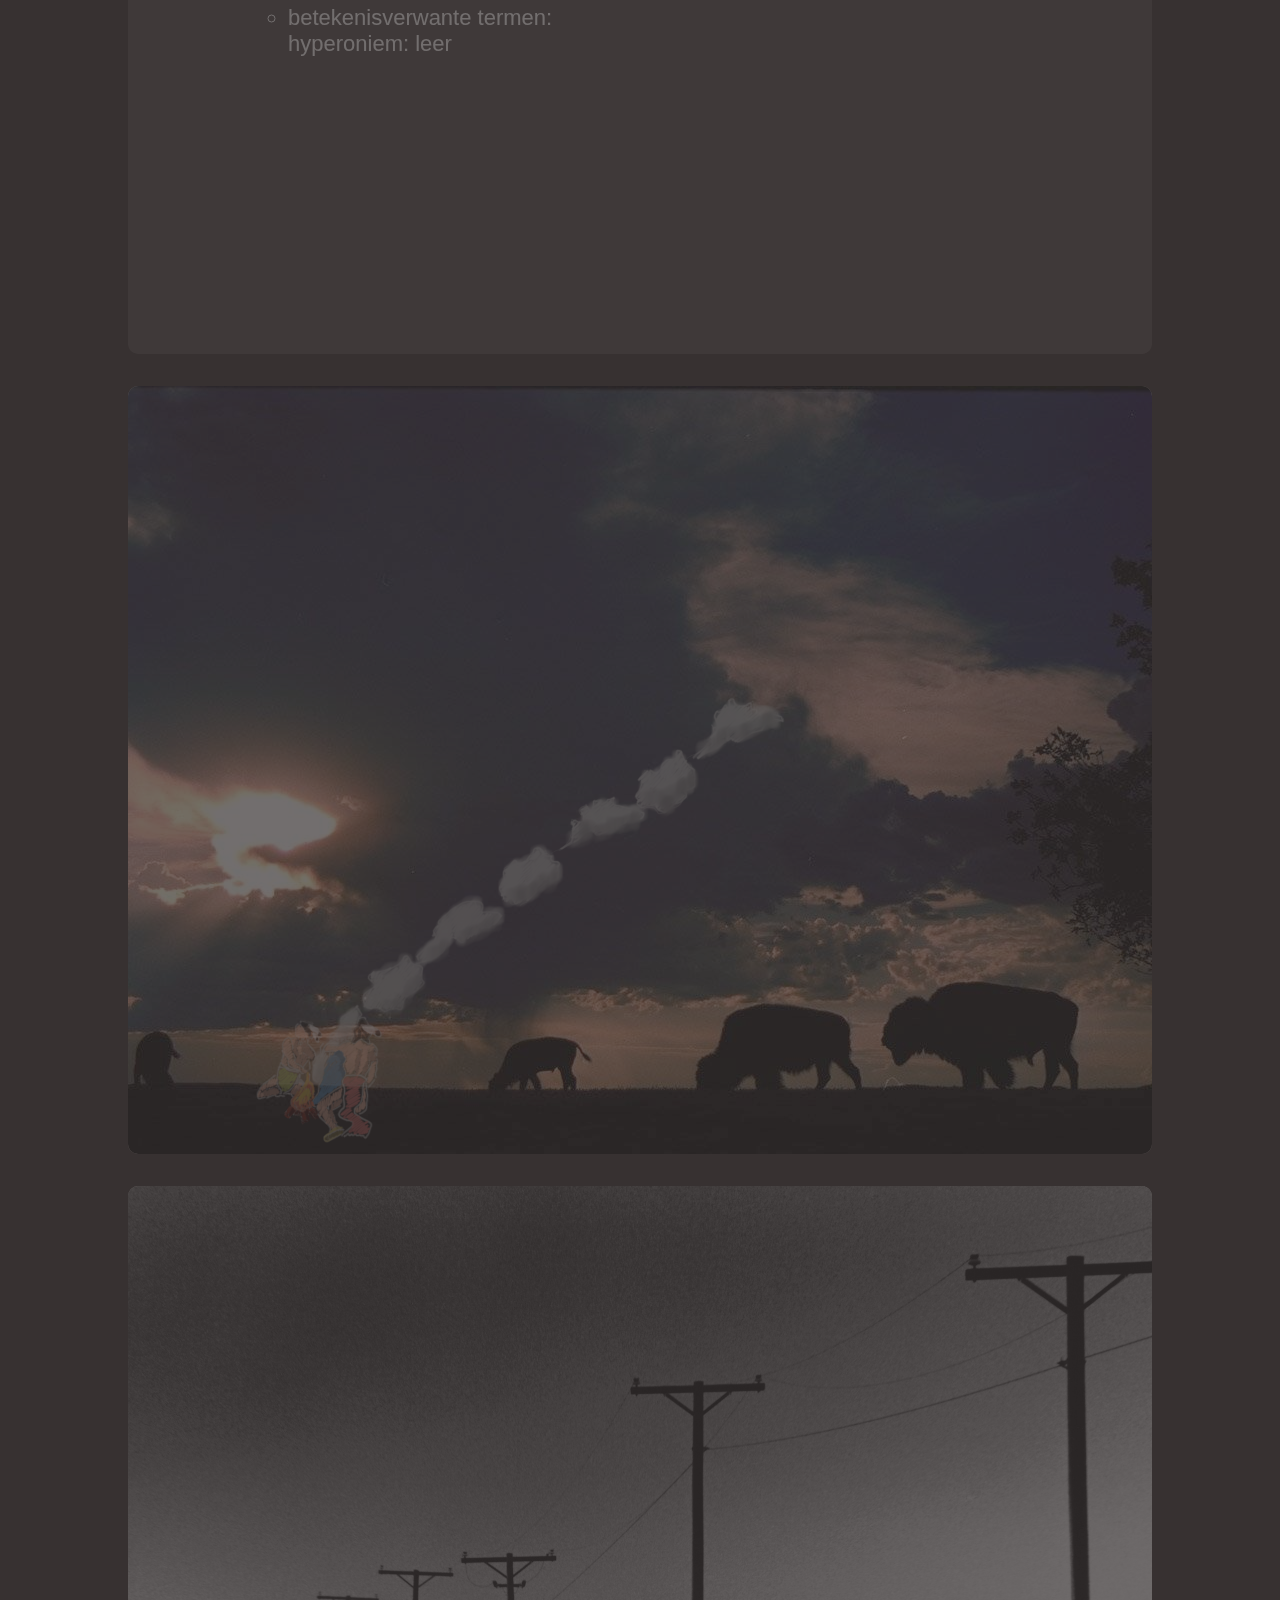
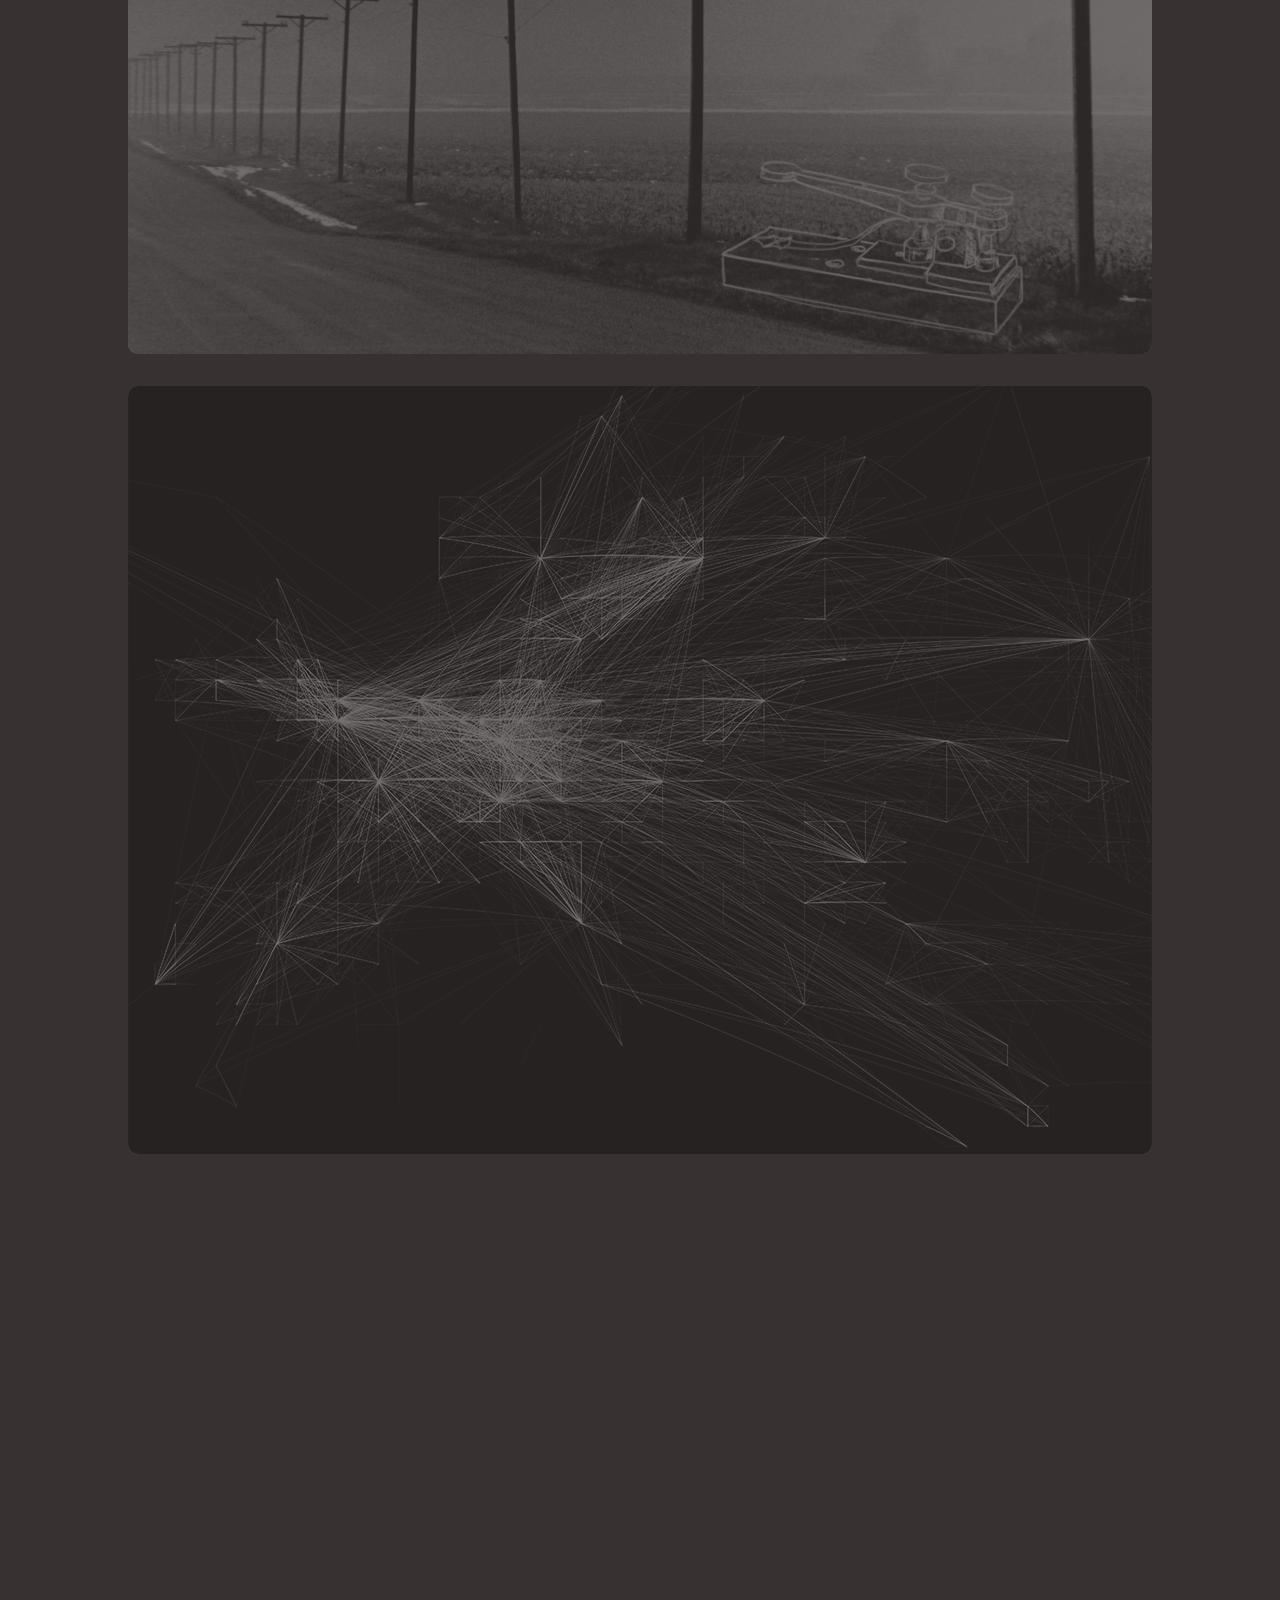
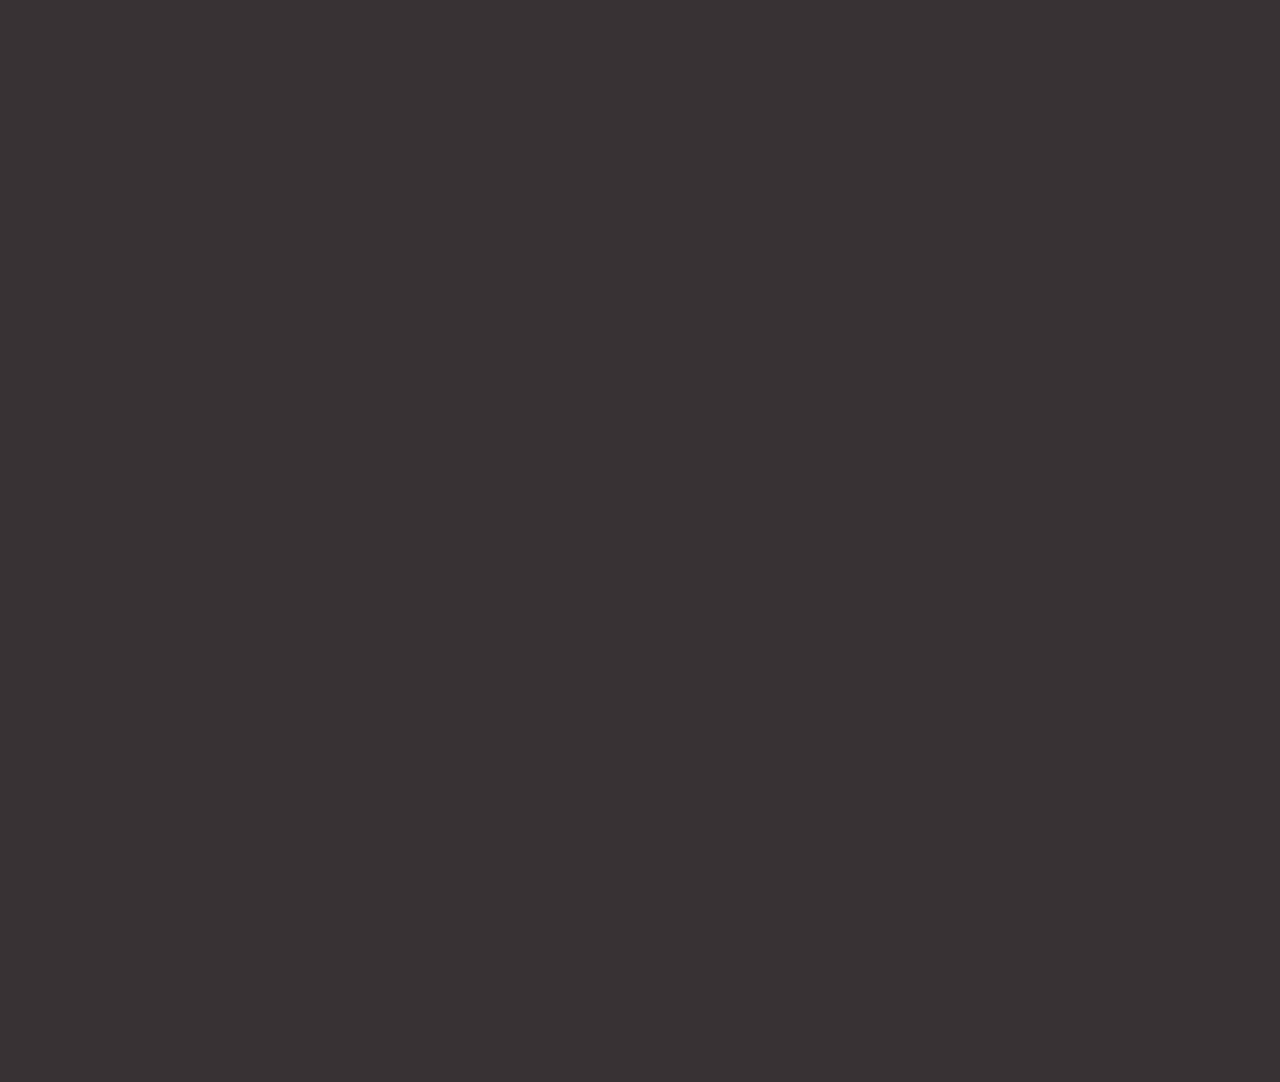
==== commit 5b67838f: "Working on first class" ====
--- a/hc_week_1/index.html
+++ b/hc_week_1/index.html
@@ -6,6 +6,7 @@
 	<meta name="description" content="" />
 	<meta name="author" content="J.P. Sturkenboom" />
 	<link href="static/css/style.css" rel="stylesheet" />
+	
 </head>
 <body class="impress-not-supported">
 
@@ -25,10 +26,15 @@
 	<section id="first" class="step slide darkHTML" data-x="-2200" data-y="-2200">
 		<h1>Internetstandaarden</h1>
 		<h2>Hoorcollege Blokweek 1</h2>
+		
+		<canvas id="canvas" width="1024" height="768" style="display: none"></canvas>
+    	<canvas id="canvas3" width="1024" height="768" style="display: none"></canvas>
+   		<canvas id="canvas2" width="1024" height="768">*** THIS BROWSER DOES NOT SUPPORT THE CANVAS ELEMENT ***</canvas>
 	</section>
 	
 	<section id="voorstellen" class="step slide light" data-x="-1100" data-y="-2200">
 		<h1>Le moi</h1>
+		<img src="media/images/glitchedMoi.png" alt="" />
 	</section>
 	
 	<section id="weekoverzicht" class="step slide" data-x="0" data-y="-2200">
@@ -259,5 +265,8 @@
 <script>impress().init();</script>
 <script type="text/javascript" src="static/js/cmdfuncties.js"></script>
 
+<script src="static/js/jquery-1.6.4.min.js" type="text/javascript"></script>
+<script src="static/js/nebula.js" type="text/javascript"></script>
+
 </body>
 </html>
--- a/hc_week_1/static/css/style.css
+++ b/hc_week_1/static/css/style.css
@@ -7,20 +7,32 @@
     padding:0;
 }
 /* HTML5 display-role reset for older browsers */
-article, aside, details, figcaption, figure, footer, header, hgroup, menu, nav, section {
+article, 
+aside, 
+details, 
+figcaption, 
+figure, 
+footer, 
+header, 
+hgroup, 
+menu, 
+nav, 
+section {
     display: block;
 }
 body {
     min-height: 768px;
     background-color: rgb(55,49,49);
-    font-family:helvetica,sans-serif;
+    font-family: helvetica, sans-serif;
     font-size: 22px;
 }
 strong {
     text-transform: uppercase;
 }
 
-h1,h2,h3 {
+h1, 
+h2, 
+h3 {
     color:inherit;
     letter-spacing: 0.1em;
     font-weight: normal;
@@ -45,18 +57,24 @@
     text-decoration: none;
     color:rgb(0,160,254);
 }
-a:hover, a:focus {
+a:hover, 
+a:focus {
     color:rgb(0,130,224);
 }
 iframe {
     margin-left: 40px;
 }
-ul, ol {
+ul, 
+ol {
     margin: 40px 40px 40px 80px;
     font-size:48px;
 }
 p {
     margin: 0px 40px;
+}
+img {
+    border-radius: 10px;
+    -moz-border-radius: 10px;
  }
 .fullscreen {
     position:absolute;
@@ -75,6 +93,7 @@
     color:rgb(120,120,120);
     font-style:italic;
 }
+
 /*******************************
  * FALLBACK MESSAGE
   ******************************/
@@ -90,11 +109,9 @@
     border-radius: 10px;
     background: #EEDC94;
 }
-
 .fallback-message p {
     margin-bottom: 10px;
 }
-
 .impress-supported .fallback-message {
     display: none;
 }
@@ -224,14 +241,12 @@
 /******************************
  * STEPS
  ******************************/
-
 .step {
     position: relative;
     width: 1024px;
     height: 768px;
     margin: 20px auto;
 }
-
 .impress-enabled .step {
     opacity: 0.3;
 
@@ -241,22 +256,47 @@
     -o-transition:      opacity 1s;
     transition:         opacity 1s;
 }
-
 .impress-enabled .step.active { 
     opacity: 1 
 }
-
-#overview { display: none }
-
+#overview { 
+    display: none 
+}
 .impress-on-overview .step {
     opacity: 1;
     cursor: pointer;
 }
 
 /*************************************
-  * SLIDES by id
-  ************************************/
-
+ * SLIDES by id
+ ************************************/
+#first {
+    text-align: center;
+
+}
+#first canvas {
+    border-radius: 10px;
+    -moz-border-radius: 10px;
+}
+#first #canvas {
+    position: absolute;
+    top: 0px; left: 0px;
+    margin-top: 4em;
+    z-index: 66;
+    border-radius: 10px;
+    -moz-border-radius: 10px;
+}
+#first h1, #first h2 {
+    position: absolute;
+    top: 0px; right: 0px;
+    z-index: 99;
+}
+
+
+#voorstellen h1 {
+    position: absolute;
+    right:0px;
+}
 #weekoverzicht.present .zoom {
     -webkit-transition: 0.5s;
     -moz-transition:    0.5s;
@@ -278,7 +318,7 @@
 }
 
 #semantiek #vandale {
-    position: 
+    
 }
 #semantiek ol, #semantiek ul {
     font-size: 22px;
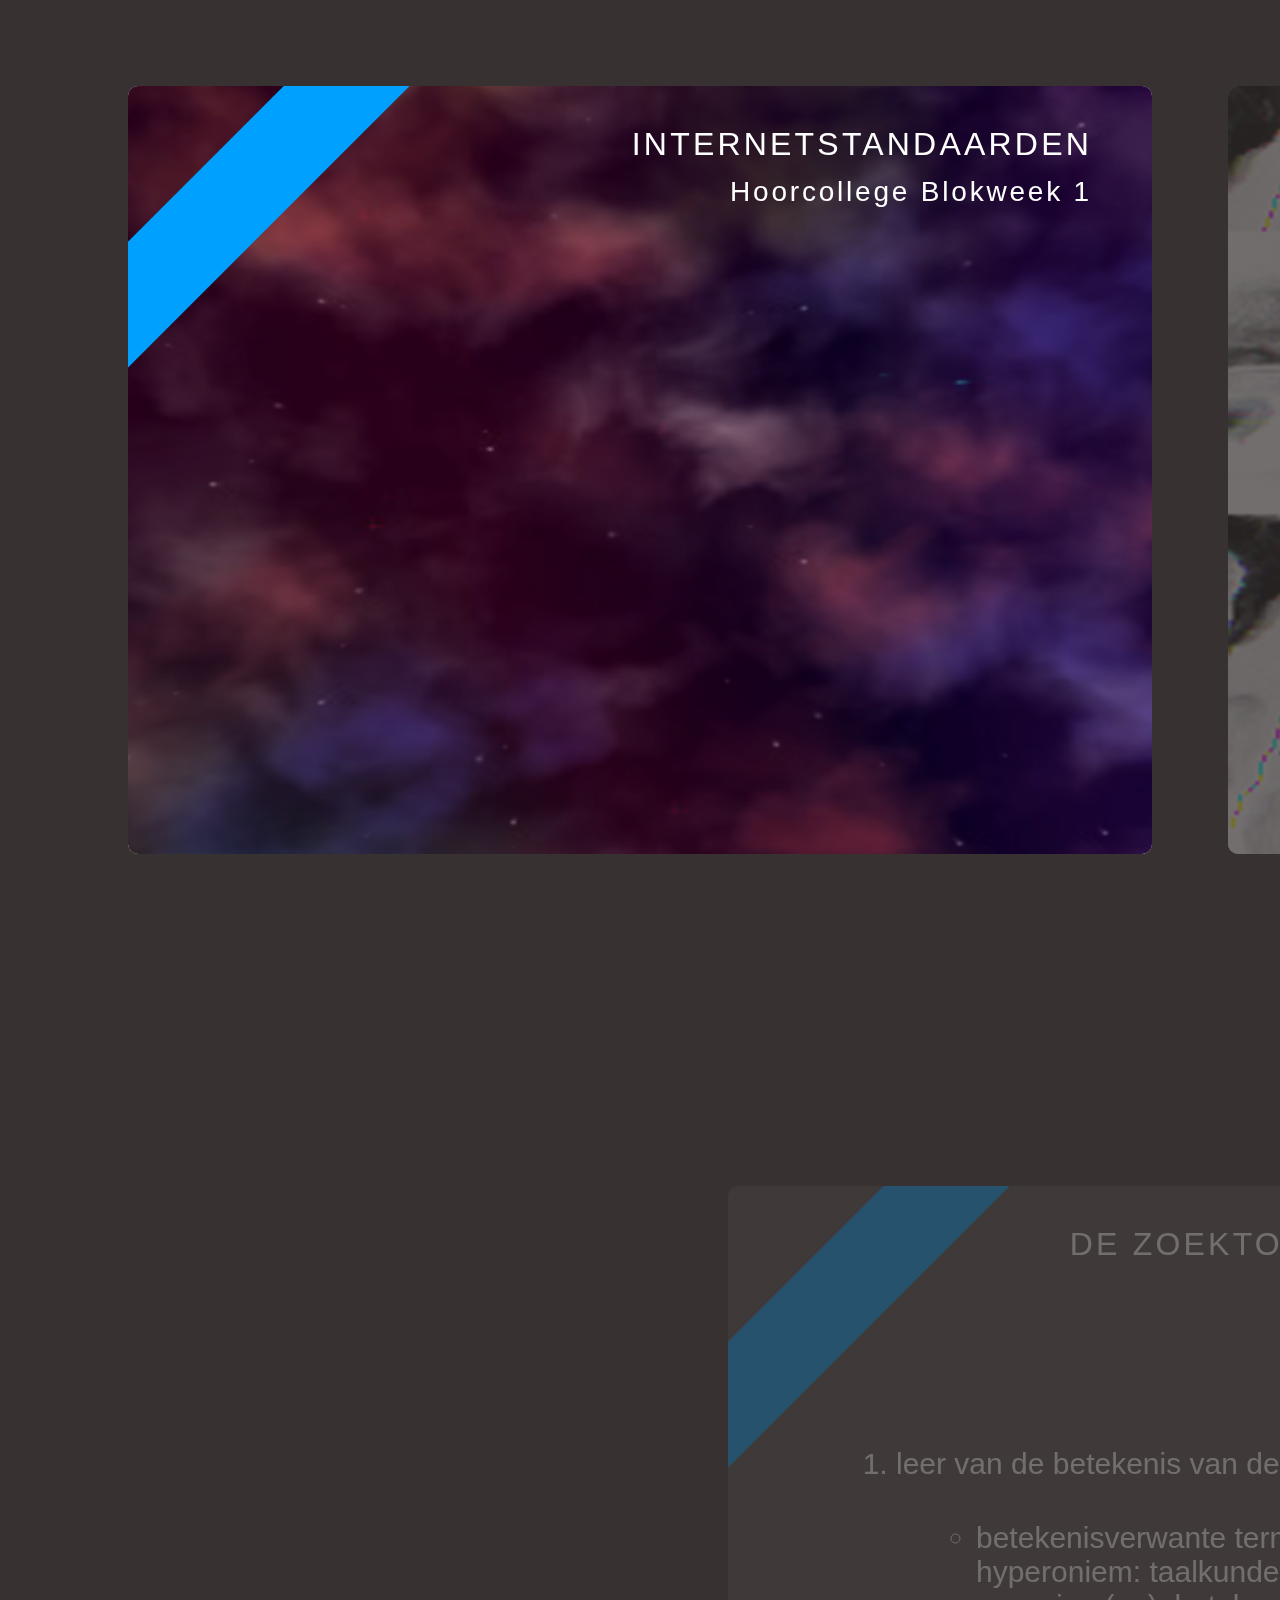
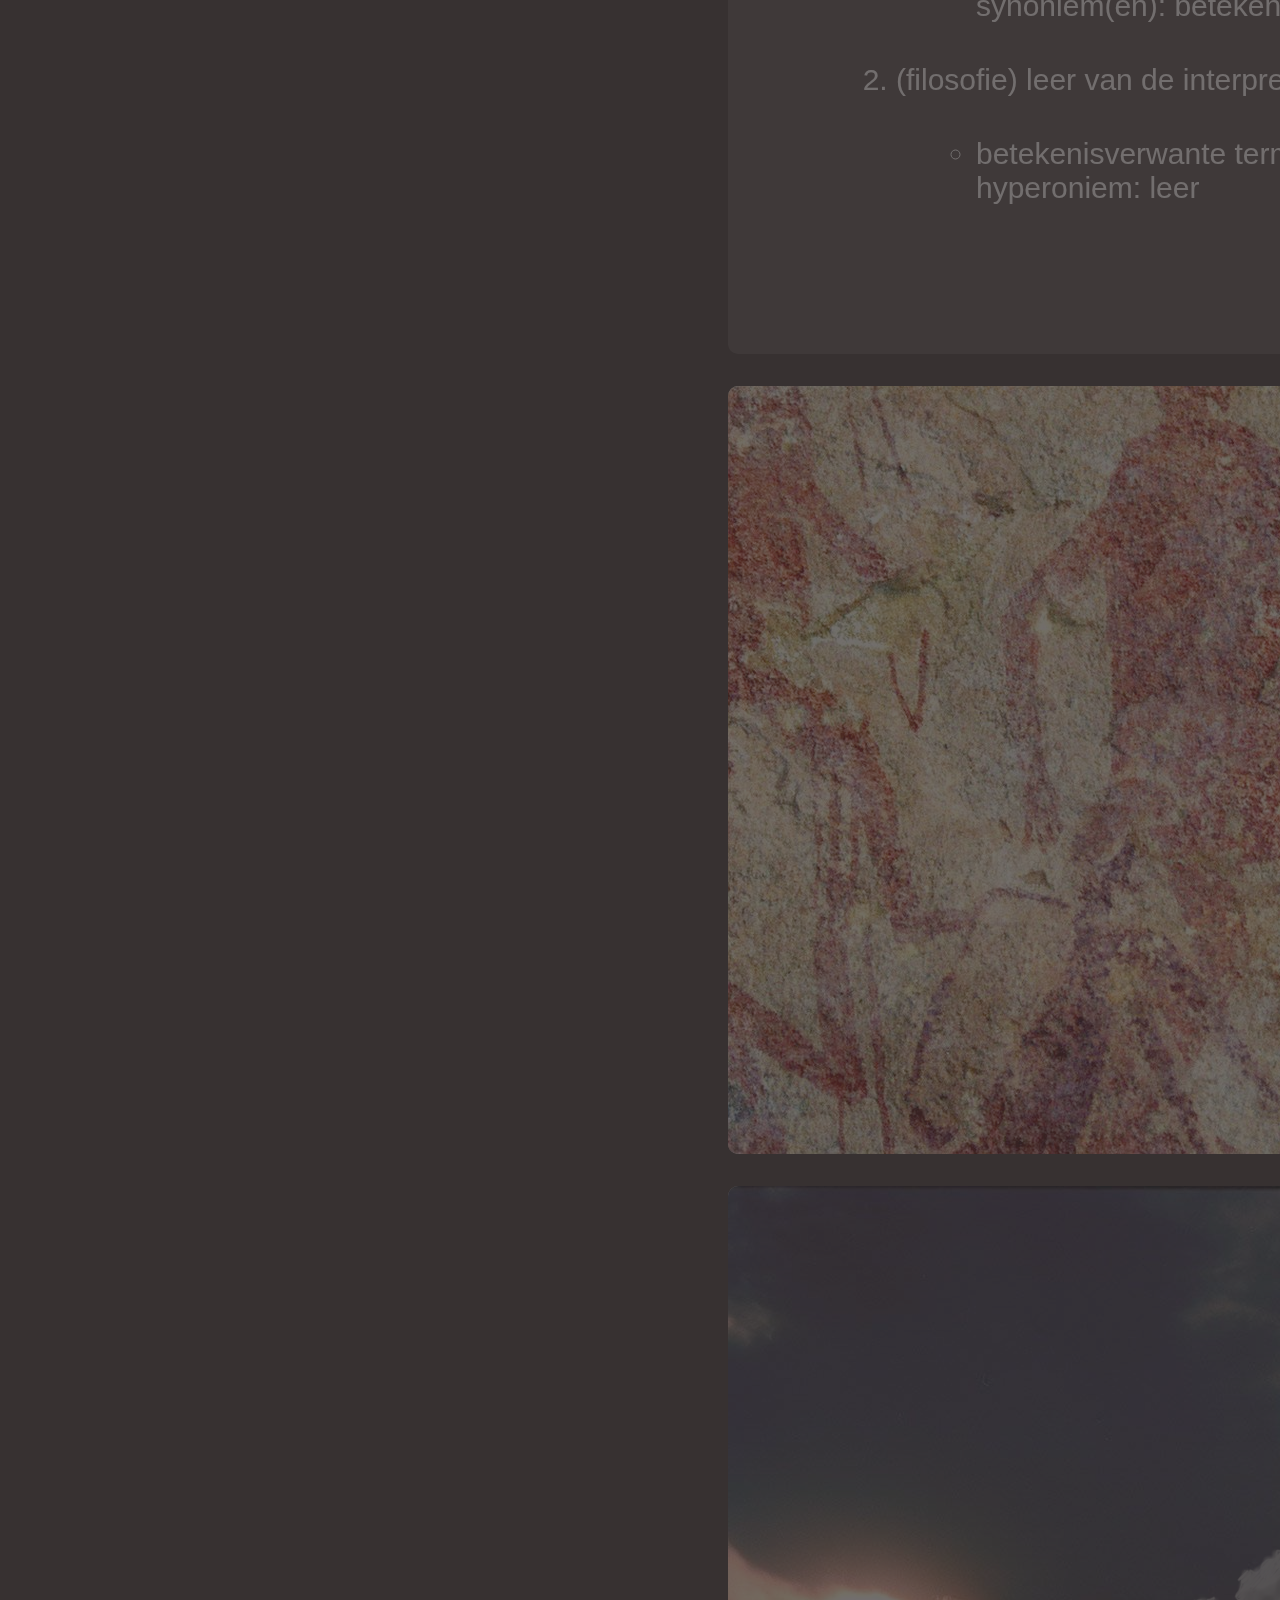
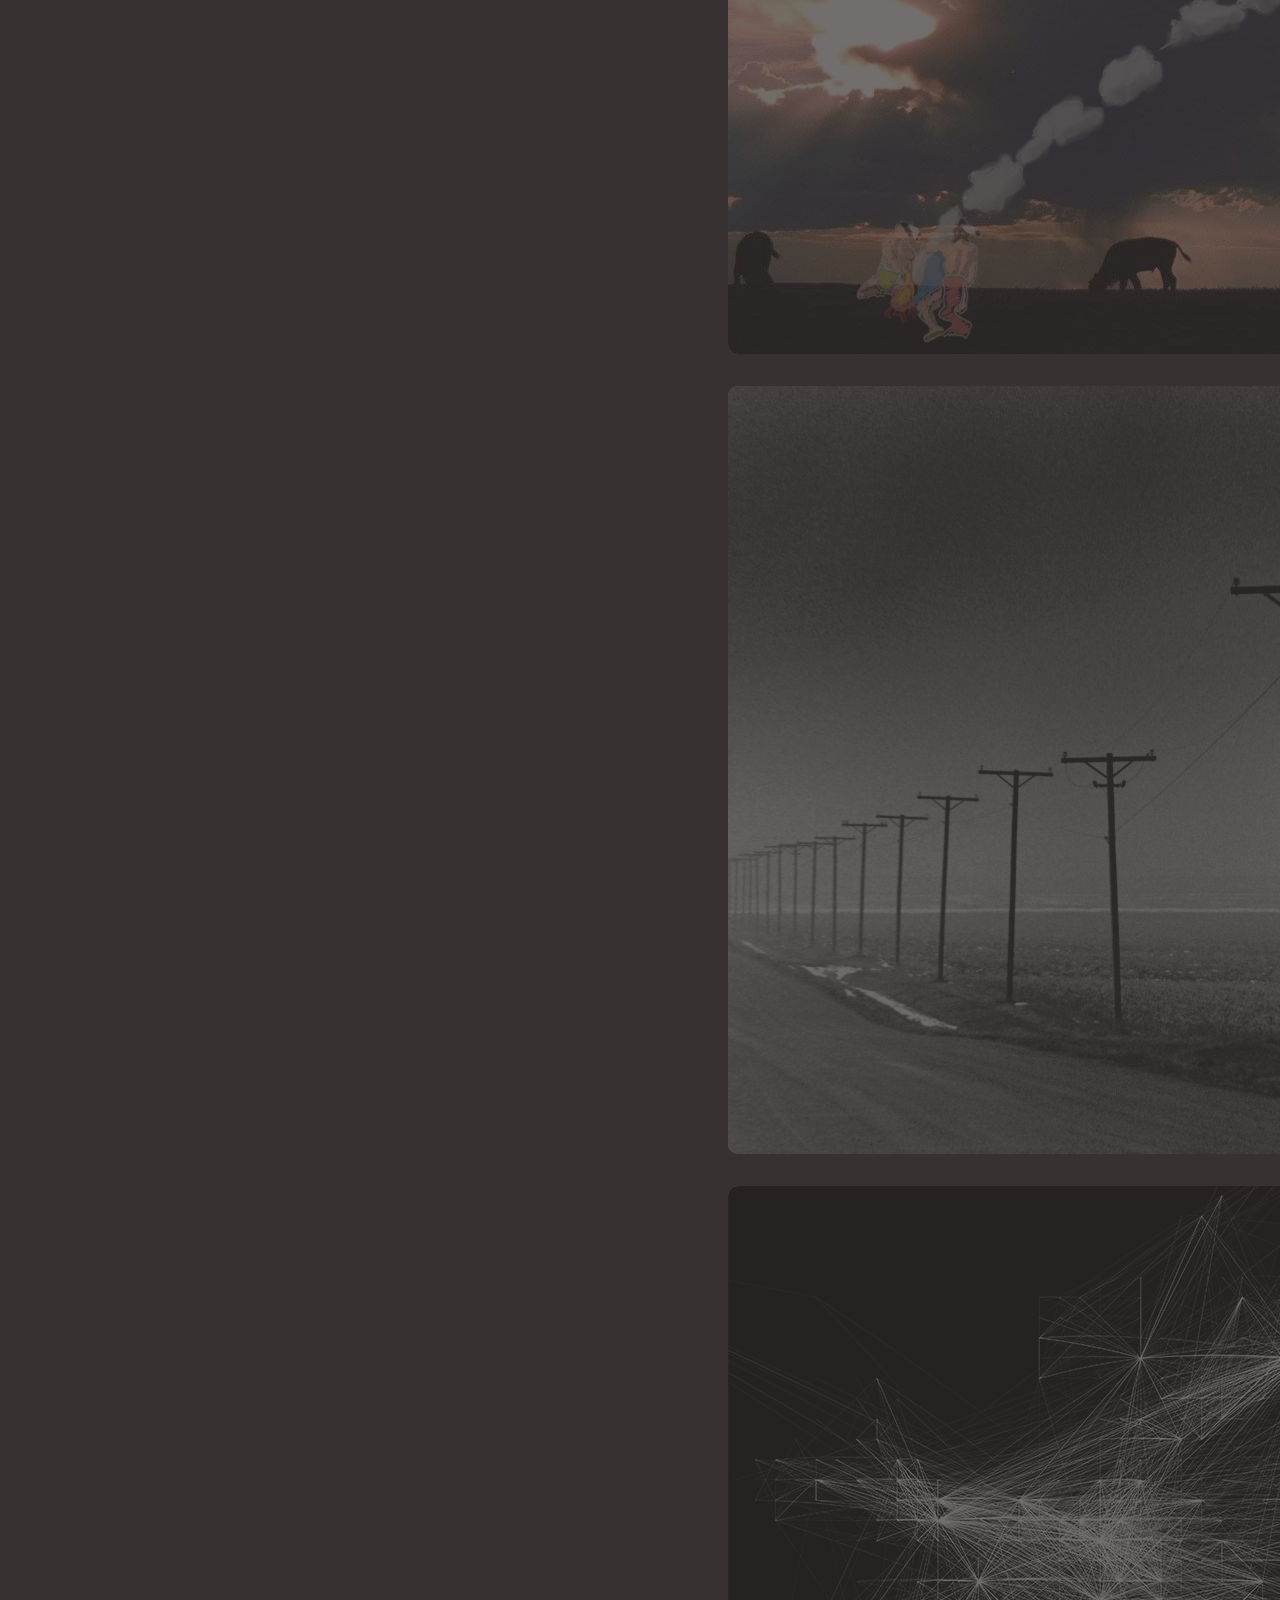
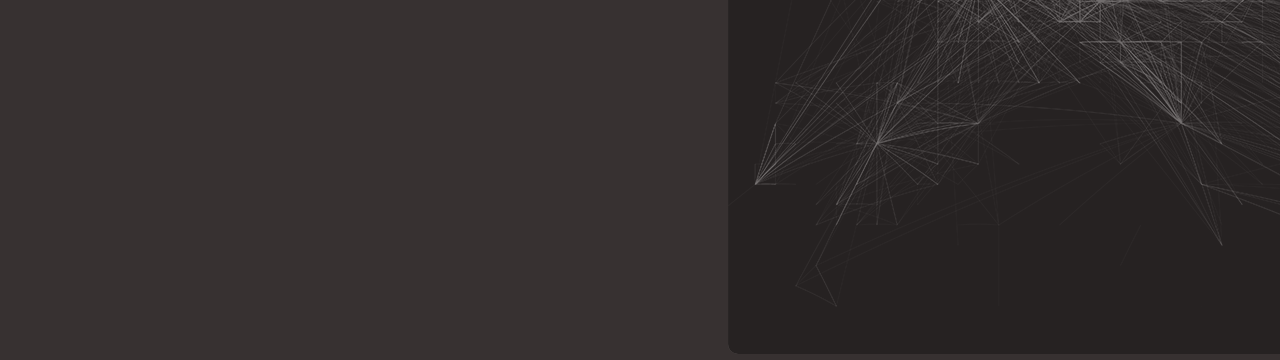
==== commit ac89b72f: "Hoorcollege 1 af!" ====
--- a/hc_week_1/index.html
+++ b/hc_week_1/index.html
@@ -1,4 +1,4 @@
-<!doctype html>
+<!DOCTYPE html>
 <html>
 <head>
 	<meta charset="utf-8" />
@@ -22,18 +22,25 @@
 	* `data-scale` - defines the scale of step element; default value is 1
 	-->
 
-	<!-- INTRO -->
-	<section id="first" class="step slide darkHTML" data-x="-2200" data-y="-2200">
+<!-- INTRO -->
+
+	<section id="first" class="step slide" data-x="-2200" data-y="-2200">
 		<h1>Internetstandaarden</h1>
 		<h2>Hoorcollege Blokweek 1</h2>
-		
+		<!-- Canvas tags t.b.v. script van http://www.professorcloud.com -->
 		<canvas id="canvas" width="1024" height="768" style="display: none"></canvas>
     	<canvas id="canvas3" width="1024" height="768" style="display: none"></canvas>
-   		<canvas id="canvas2" width="1024" height="768">*** THIS BROWSER DOES NOT SUPPORT THE CANVAS ELEMENT ***</canvas>
+   		<canvas id="canvas2" width="1024" height="768">
+   			<p>Jouw browser ondersteund bepaalde zaken met betrekking tot de canvas tag niet dus je krijgt een vereenvoudigde versie van de presentatie te zien.</p>
+			<p>Om deze presentatie te zien zoals hij bedoeld is gebruik je de laatste versie van <b>Chrome</b>, <b>Safari</b> of <b>Firefox</b>.</p>
+		</canvas>
+
+   		<img src="static/images/transparentHTML.png" alt="" />
 	</section>
 	
 	<section id="voorstellen" class="step slide light" data-x="-1100" data-y="-2200">
 		<h1>Le moi</h1>
+		<!-- Eigen afbeelding -->
 		<img src="media/images/glitchedMoi.png" alt="" />
 	</section>
 	
@@ -50,11 +57,11 @@
 					<td class="lessImportant">CMD aan</td>
 				</tr>
 				<!-- Zoom in op deze rij -->
-				<tr class="zoom">
+				<tr>
 					<th>Blokweek 2</th>
-					<td>DE ZOEKTOCHT NAAR BETEKENIS - Semantiek<br />
+					<td><div class="">DE ZOEKTOCHT NAAR BETEKENIS - Semantiek<br />
 						HOE MAAK JE HTML OP - Praktisch<br />
-						DAT IS DOM! - HTML basis</td>
+						DAT IS DOM! - HTML basis</div></td>
 					<td>Drieluik oefening analyse<br />
 						Tools<br />
 						Eerste website maken<br />
@@ -139,24 +146,33 @@
 	</section>
 
 	<section id="boek" class="step slide light" data-x="1100" data-y="-2200">
-		<img src="media/images/boek.jpg" alt="" />
-	</section>
-
-	<section id="ietsAnimerends" class="step slide lightHTML" data-x="2200" data-y="-2200">
-		<h1>Een kop</h1>
-		<h2>Subkop</h2>
-		<p class="fullscreen">En nog zoiets leuks. Met een <br /><strong id="zoom">animatietje</strong> waarin wat <strong id="up">gebeurt</strong></p>
-	</section>
-
+		<!-- Eigen afbeelding -->
+		<img src="media/images/boek.jpg" alt="HTML &amp; CSS van John Duckett" />
+	</section>
+
+	<section id="ninja" class="step slide lightHTML" data-x="2200" data-y="-2200">
+		<h1>Ninja learning 101</h1>
+		<ol>
+			<li>Maak aantekeningen</li>
+			<li>Verzin zelf studievragen</li>
+			<li>Werk aantekeningen <em>direct</em> uit</li>
+			<li>Print je aantekeningen in puntje 8</li>
+			<li>Sorteer ze per vak</li>
+			<li>Gebruik je downtime om te leren</li>
+		</ol>
+		<!-- Afbeelding van: http://www.woorkz.com/2012/03/26/want-some-ninja-training/ -->
+		<img src="media/images/ninja.png" width="120" alt="Ninja Learning" />
+	</section>
+
+	<!-- Met escape keer je terug naar deze dia -->
 	<section id="overview" class="step" data-x="0" data-y="0" data-scale="8">
 	</section>
 
-<!-- Semantiek -->
-
-	<section id="semantiek" class="step slide darkHTML" data-x="-2200" data-y="-1100">
+<!-- SEMANTIEK -->
+
+	<section id="semantiek" class="step slide darkHTML" data-x="-1600" data-y="-1100">
 		<h1>De zoektocht naar betekenis</h1>
 		<h2>Over semantiek</h2>
-
         <div id="vandale">
     		<ol>
         		<li>leer van de betekenis van de woorden en woordgroepen
@@ -178,46 +194,101 @@
         </div>
 	</section>
 
-	<section class="step slide lightHTML" data-x="-2200" data-y="-300">
-		<img src="media/images/bisons.png" alt="Morse" />
-	</section>
-
-	<section class="step slide" data-x="-2200" data-y="500">
+	<section class="step slide" data-x="-1600" data-y="-300">
+		<!-- Afbeelding van: http://www.hummandc.nl/wordpress/wp-content/tmp/grotschildering-verhaal.jpg -->
+		<img src="media/images/grotschildering.png" alt="Neanderthaler" />
+	</section>
+
+	<section class="step slide" data-x="-1600" data-y="500">
+		<!-- Afbeelding van: http://www.wallpapergate.com/wallpaper2325.html -->
+		<img src="media/images/bisons.png" alt="Rooksignaal" />
+	</section>
+
+	<section class="step slide" data-x="-1600" data-y="1300">
+		<!-- Afbeelding van: http://wallpaperswide.com/telegraph_poles_near_road-wallpapers.html -->
 		<img src="media/images/morse.png" alt="Morse" />
 	</section>
 
-	<section class="step slide lightHTML" data-x="-2200" data-y="1300">
+	<section class="step slide" data-x="-1600" data-y="2100">
     	<!-- Afbeelding van: http://www.chrisharrison.net/index.php/Visualizations/InternetMap -->
 		<img src="media/images/euroblack.png" alt="Europese verbindingen tussen steden" />
 	</section>
 
-<!-- Praktisch -->
-
-	<section id="onderwerp2" class="step slide darkHTML" data-x="-800" data-y="-1100">
+<!-- PRAKTISCH HTML OPMAKEN -->
+
+	<section id="praktisch" class="step slide darkHTML" data-x="-500" data-y="-1100">
 		<h1>Hoe maak je HTML op?</h1>
 		<h2>Een overzicht van structuur en semantiek in HTML</h2>
-	</section>
-
-	<section class="step slide" data-x="-800" data-y="-300">
+		<!-- Afbeelding van: http://www.volksuniversiteit.nl/denhelder/Plaatjes/Mensenmaatschappij/makeup.jpg -->
+		<img src="media/images/makeup.jpeg" alt="Opmaak" />
+	</section>
+
+	<section id="basis" class="step slide lightHTML" data-x="-500" data-y="-300">
+		<h1>Basis</h1>
+		<p>&lt;p&gt;...&lt;/p&gt;</p>
+	</section>
+
+	<section id="structuur" class="step slide lightHTML" data-x="-500" data-y="500">
 		<h1>Structuur</h1>
-	</section>
-	
-	
-
-	<section class="step slide lightHTML" data-x="-800" data-y="500">
+		<pre>
+&lt;!DOCTYPE html&gt;
+&lt;html&gt;
+&lt;head&gt;
+	&lt;title&gt;Skeleton Code&lt;/title&gt;
+
+	&lt;meta http-equiv="Content-type" content="text/html;charset=UTF-8" /&gt;
+	&lt;meta name="author" content="Justus Sturkenboom @ CMDA" /&gt;
+	&lt;meta name="keywords" content="Skeleton code" /&gt;
+	&lt;meta name="description" content="A basic HTML5 skeleton code" /&gt;
+&lt;/head&gt;
+&lt;body&gt;
+
+	&lt;!-- Hier de inhoud van de webpagina --&gt;
+
+&lt;/body&gt;
+&lt;/html&gt;
+		</pre>
+	</section>
+
+	<section id="semantiek2" class="step slide lightHTML" data-x="-500" data-y="1300">
 		<h1>Semantiek</h1>
-	</section>
-
-<!-- DOM -->
+		<pre>
+[...]
+&lt;body&gt;
+
+	&lt;!-- Hier de inhoud van de webpagina --&gt;
+	&lt;article&gt;
+		&lt;h1&gt;Another space - Richard Smith&lt;/h1&gt;
+
+		&lt;blockquote&gt;Il y a un autre espace, figural. Il faut le
+		supposer enfoui, il ne se donne pas à voir, ni à penser, il
+		s’indique de façon latérale, fugitive au sein des discours
+		et des perceptions, comme ce qui les trouble. Il est
+		l’espace propre au désir, l’enjeu de la lutte que les
+		peintres et les poètes ne cessent de mener contre le retour
+		de l’Ego et du texte. &lt;cite&gt;(Jean-François Lyotard, Discours,
+		Figure: 135)&lt;/cite&gt;&lt;/blockquote&gt;
+
+		&lt;p&gt;[...]&lt;/p&gt;	
+	&lt;/article&gt;
+
+&lt;/body&gt;
+[...]
+		</pre>
+	</section>
+
+<!-- DOCUMENT OBJECT MODEL -->
 
 	<section id="onderwerp3" class="step slide darkHTML" data-x="600" data-y="-1100">
 		<h1>Dit is DOM</h1>
 		<h2>Het Document Object Model</h2>
-		<p class="fullscreen">Laatste onderwerp pfoeh...</p>
-	</section>
-
-	<section class="step slide" data-x="600" data-y="-300">
-		
+		<!-- Afbeelding van: http://www.peterpontiac.nl/wp-content/uploads/2012/06/BoomKlootzakfilm.jpg -->
+		<img src="media/images/boom.png" alt="Boom" />
+	</section>
+
+	<section id="nesten" class="step slide lightHTML" data-x="600" data-y="-300">
+		<h1>Nesten</h1>
+		<img src="media/images/matryoshka.png" alt="Matryoshka poppetjes" />
 	</section>
 
 	<section class="step slide lightHTML" data-x="600" data-y="500">
@@ -226,15 +297,22 @@
 
 <!-- SAMENVATTING EN HUISWERK -->
 
-	<section class="step slide summaryHTML" data-rotate="90" data-x="2000" data-y="500">
+	<section class="step slide summaryHTML" data-rotate="90" data-x="1800" data-y="-800">
 		<h1>Samenvatting</h1>
 		<ul>
-			<li>kfdslj</li>
-			<li>jsfdkl</li>
+			<li>Semantiek gaat over waardetoekenning</li>
+			<li>Er bestaan een hoop standaarden</li>
+			<br />			
+			<li>HTML is de standaard voor opmaken (markup) van tekst op internet (hypertext)</li>
+			<li>HTML kent een vaste structuur</li>
+			<li>block vs. inline vs. none</li>
+			<br />
+			<li>HTML moet je netjes nesten</li>
+			<li>Nesten in een boom zijn DOM</li>
 		</ul>
 	</section>
 	
-	<section class="step slide summaryHTML" data-rotate="90" data-x="2000" data-y="1600">
+	<section id="studievragen" class="step slide summaryHTML" data-rotate="90" data-x="1800" data-y="300">
 		<h1>Studievragen</h1>
 		<ol>
 			<li>Waar is HTML voor bedoeld?</li>
@@ -244,19 +322,19 @@
 			<li>Wat betekent het nesten van HTML-elementen?</li>
 			<li>Wat is de DOM?</li>
 			<li>Wat is het verschil tussen de &lt;head&gt; en de &lt;body&gt; van een pagina?</li>
-		</ol>>
-	</section>
-
-	<section class="step slide darkNeutral" data-rotate="90" data-x="2000" data-y="2700">
+		</ol>
+	</section>
+
+	<section class="step slide darkNeutral" data-rotate="90" data-x="1800" data-y="1400">
 		<h1>Huiswerk</h1>
-		<p class="fullscreen">Lezen hoofdstuk 1 t/m 3 uit HTML&CSS</p>
+		<p class="fullscreen">Lezen hoofdstuk 18 en 1 t/m 3<br/>uit HTML &amp; CSS</p>
 	</section>
 
 </section>
 
 <!-- DIT AANZETTEN ALS VOOR STUDENTEN ONLINE KOMT
 <section class="hint">
-	<p>Use a spacebar or arrow keys to navigate</p>
+	<p>Gebruik de spatie, pijltjes en escape om te navigeren</p>
 </section>
 -->
 
--- a/hc_week_1/static/css/style.css
+++ b/hc_week_1/static/css/style.css
@@ -61,9 +61,6 @@
 a:focus {
     color:rgb(0,130,224);
 }
-iframe {
-    margin-left: 40px;
-}
 ul, 
 ol {
     margin: 40px 40px 40px 80px;
@@ -282,16 +279,25 @@
     position: absolute;
     top: 0px; left: 0px;
     margin-top: 4em;
-    z-index: 66;
+    z-index: 1;
+
     border-radius: 10px;
     -moz-border-radius: 10px;
 }
 #first h1, #first h2 {
     position: absolute;
     top: 0px; right: 0px;
-    z-index: 99;
-}
-
+    z-index: 2;
+    color: #ffffff;
+}
+#first h2 {
+    top: 90px;
+}
+#first img {
+    position: absolute;
+    top: 0px; left: 0px;
+    z-index: 2;
+}
 
 #voorstellen h1 {
     position: absolute;
@@ -304,25 +310,88 @@
     -o-transition:      0.5s;
     transition:         0.5s;
 
-    -webkit-transform: scale(1.3);
-    -moz-transform:    scale(1.3);
-    -ms-transform:     scale(1.3);
-    -o-transform:      scale(1.3);
-    transform:         scale(1.3);
-
-    -webkit-transition-delay: 2.0s;
-    -moz-transition-delay:    2.0s;
-    -ms-transition-delay:     2.0s;
-    -o-transition-delay:      2.0s;
-    transition-delay:         2.0s;
+    -webkit-transform: scale(2.0);
+    -moz-transform:    scale(2.0);
+    -ms-transform:     scale(2.0);
+    -o-transform:      scale(2.0);
+    transform:         scale(2.0);
+
+    -webkit-transition-delay: 3.0s;
+    -moz-transition-delay:    3.0s;
+    -ms-transition-delay:     3.0s;
+    -o-transition-delay:      3.0s;
+    transition-delay:         3.0s;
+}
+div.zoom {
+    padding:10px;
+    width:300px;
+    vertical-align: middle;
+    -webkit-border-radius: 6px;
+            border-radius: 6px;
+    -moz-background-clip: padding; 
+    -webkit-background-clip: padding-box; 
+    background-clip: padding-box;
+
+    background-color: rgb(244,74,123);
+    background-image: -webkit-gradient(linear, left top, left bottom, from(rgb(244,74,123)), to(rgb(255,94,143)));
+    background-image: -webkit-linear-gradient(top, rgb(244,74,123), rgb(255,94,143));
+    background-image:    -moz-linear-gradient(top, rgb(244,74,123), rgb(255,94,143));
+    background-image:      -o-linear-gradient(top, rgb(244,74,123), rgb(255,94,143));
+    background-image:         linear-gradient(top, bottom, rgb(244,74,123), rgb(255,94,143));
+}
+
+#ninja {
+    text-align: center;
+}
+#ninja ol {
+    width: 13em;
+    margin-top: 2em;
+    margin-left: auto;
+    margin-right: auto;
+}
+#ninja ol li {
+    font-size: 40px;
+}
+#ninja img {
+    margin-top: 2em;
 }
 
 #semantiek #vandale {
-    
+    margin-top: 6em;
+    margin-left: 4em;
+}
+#semantiek #vandale ol li {
+    font-size: 30px;
 }
 #semantiek ol, #semantiek ul {
     font-size: 22px;
     
+}
+#praktisch {
+    text-align: center;
+}
+#praktisch img {
+    margin-top: 6em;
+}
+#basis p {
+    margin-top:2em;
+    text-align: center;
+    font-size: 120px;
+}
+#structuur pre,
+#semantiek2 pre {
+   margin-top: 9em;
+   margin-left: 1em;
+   font-size: 22px;
+}
+#semantiek2 pre {
+   margin-top: 6em;
+}
+#nesten img {
+    margin-top: 4em;
+}
+#studievragen ol {
+    font-size: 45px;
 }
 
 /*********************************
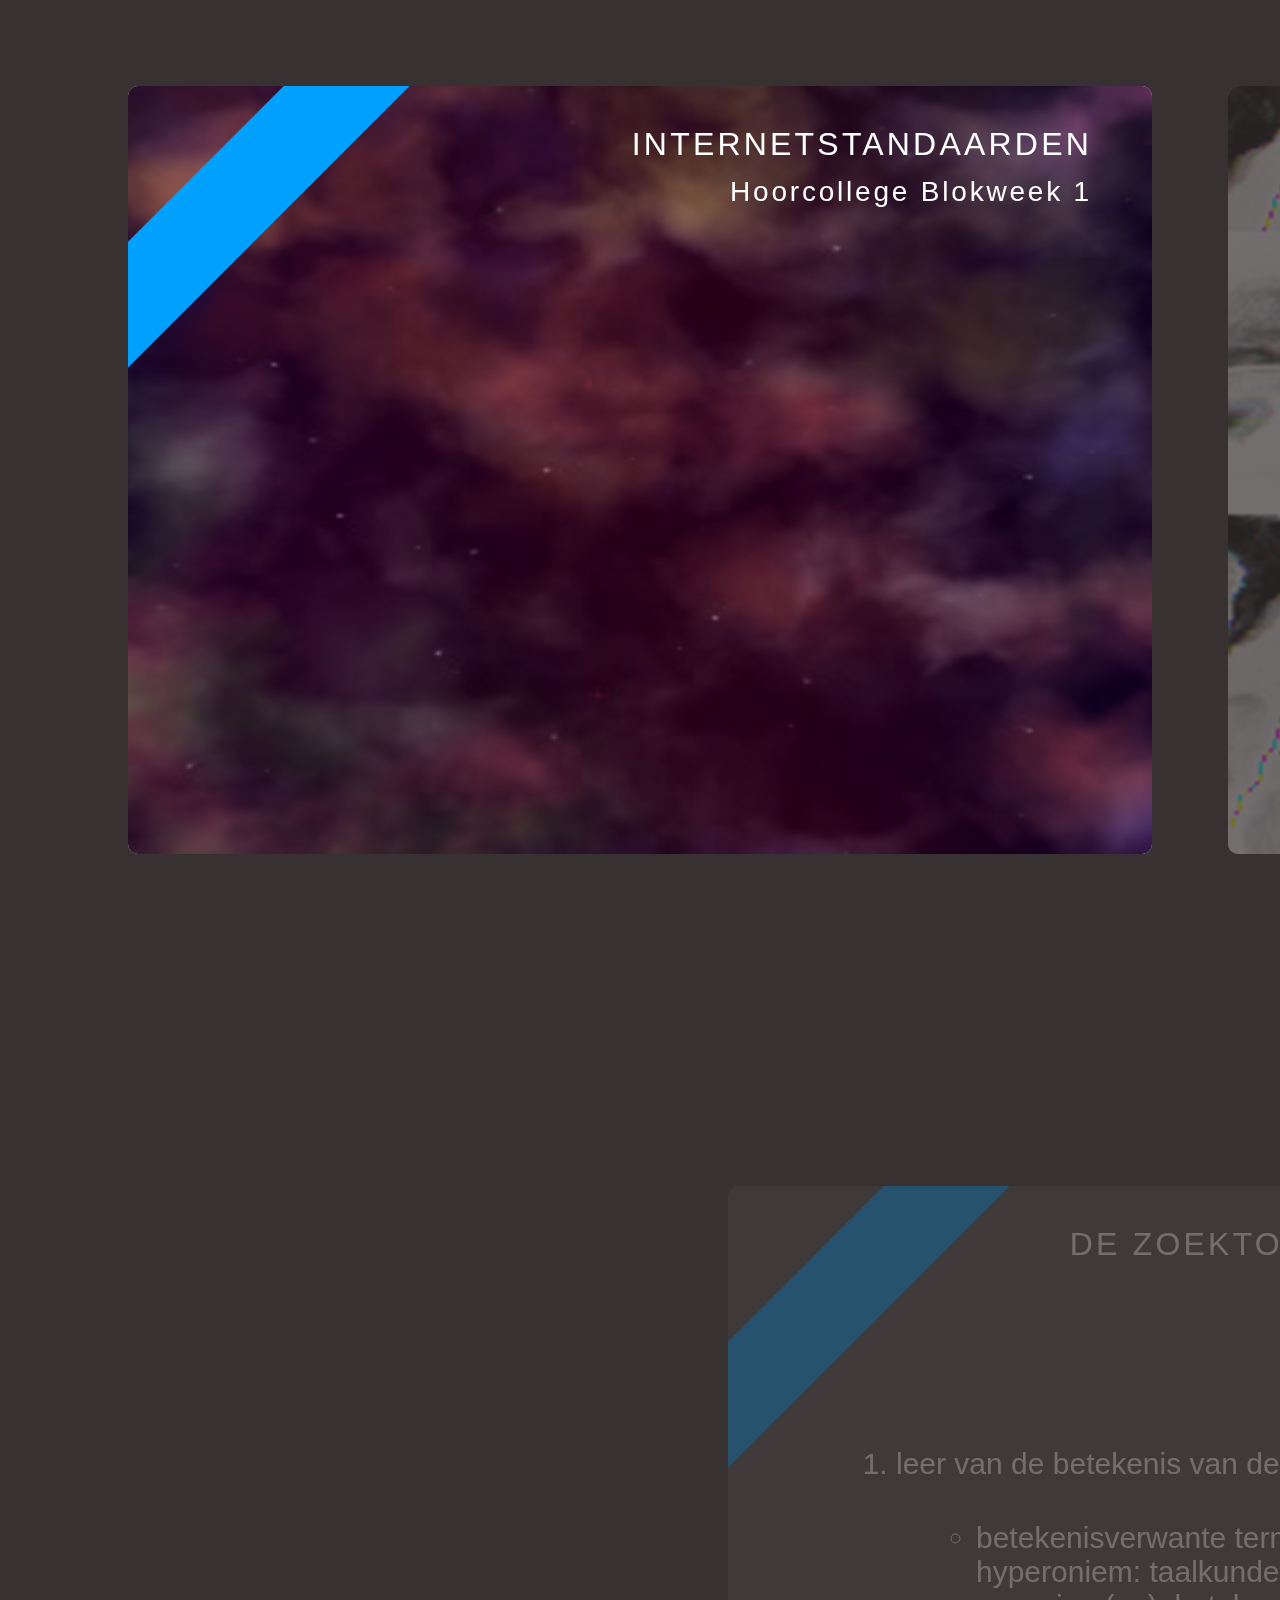
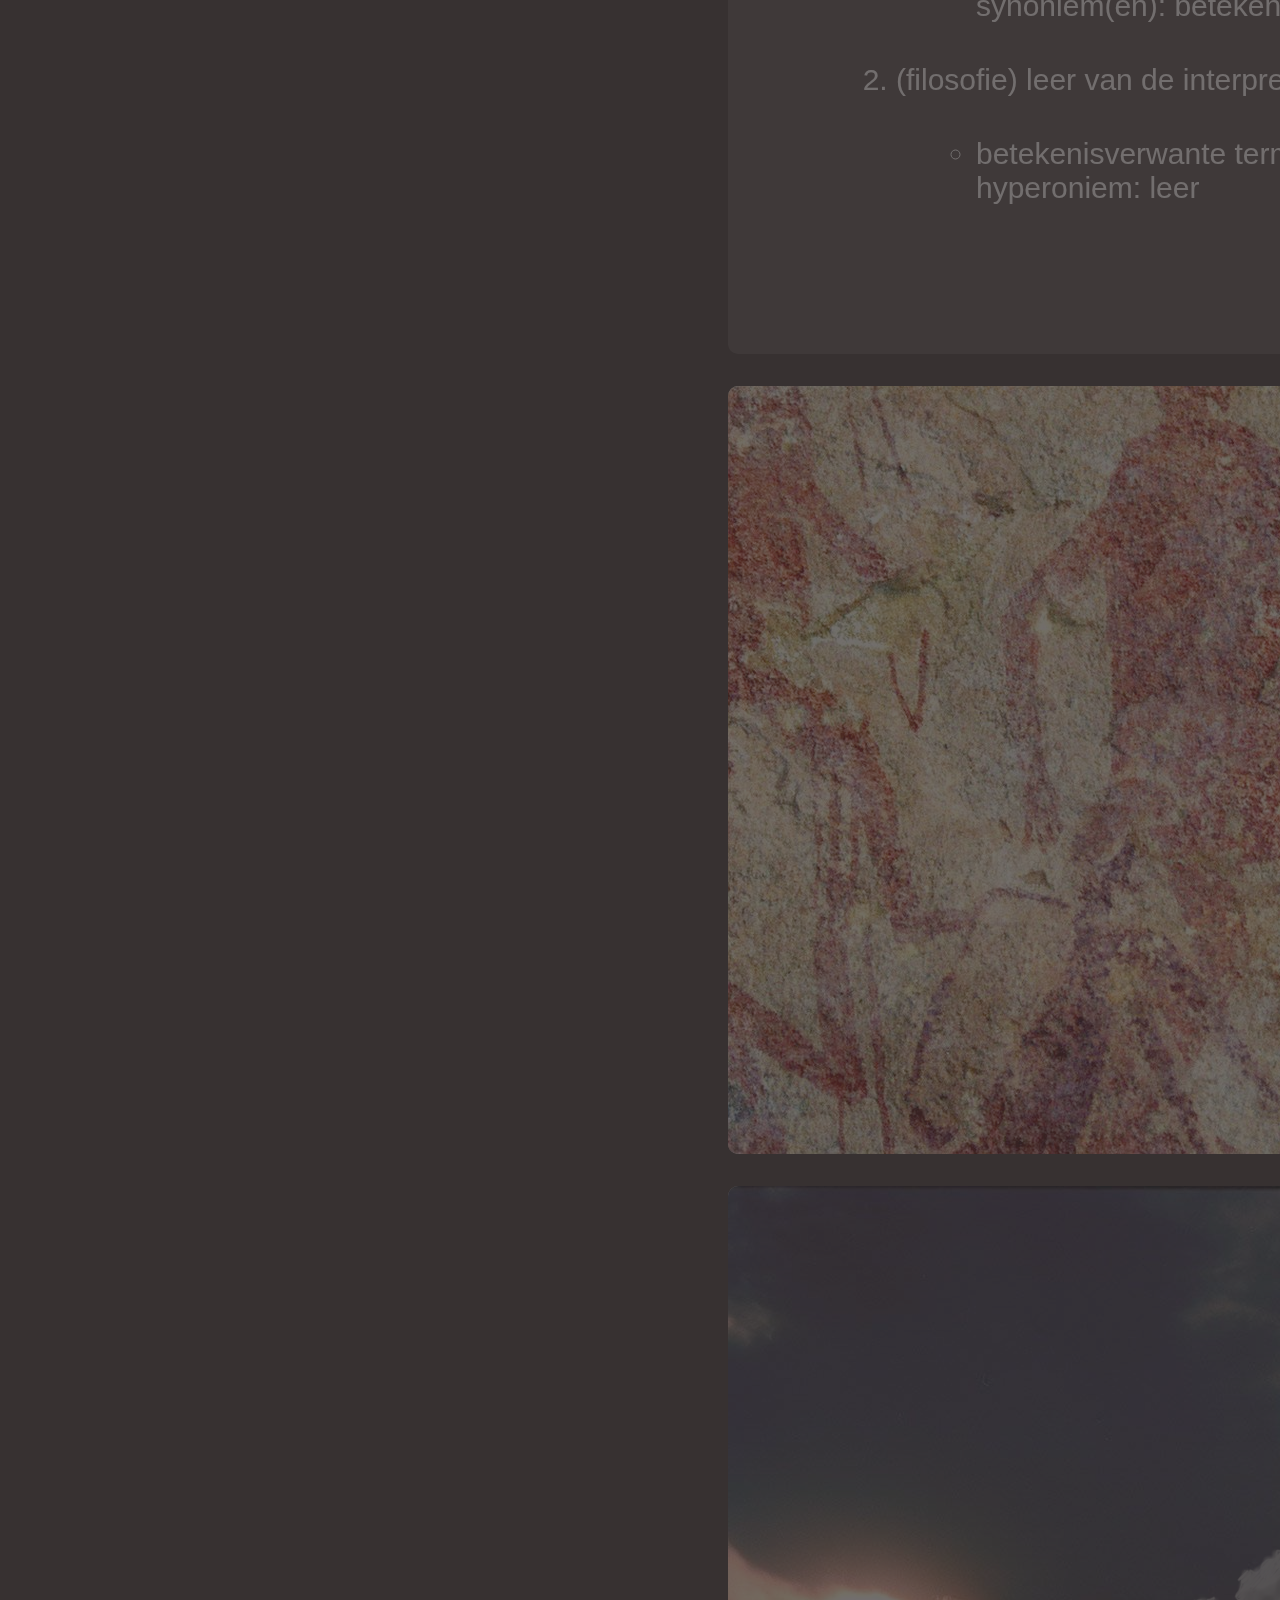
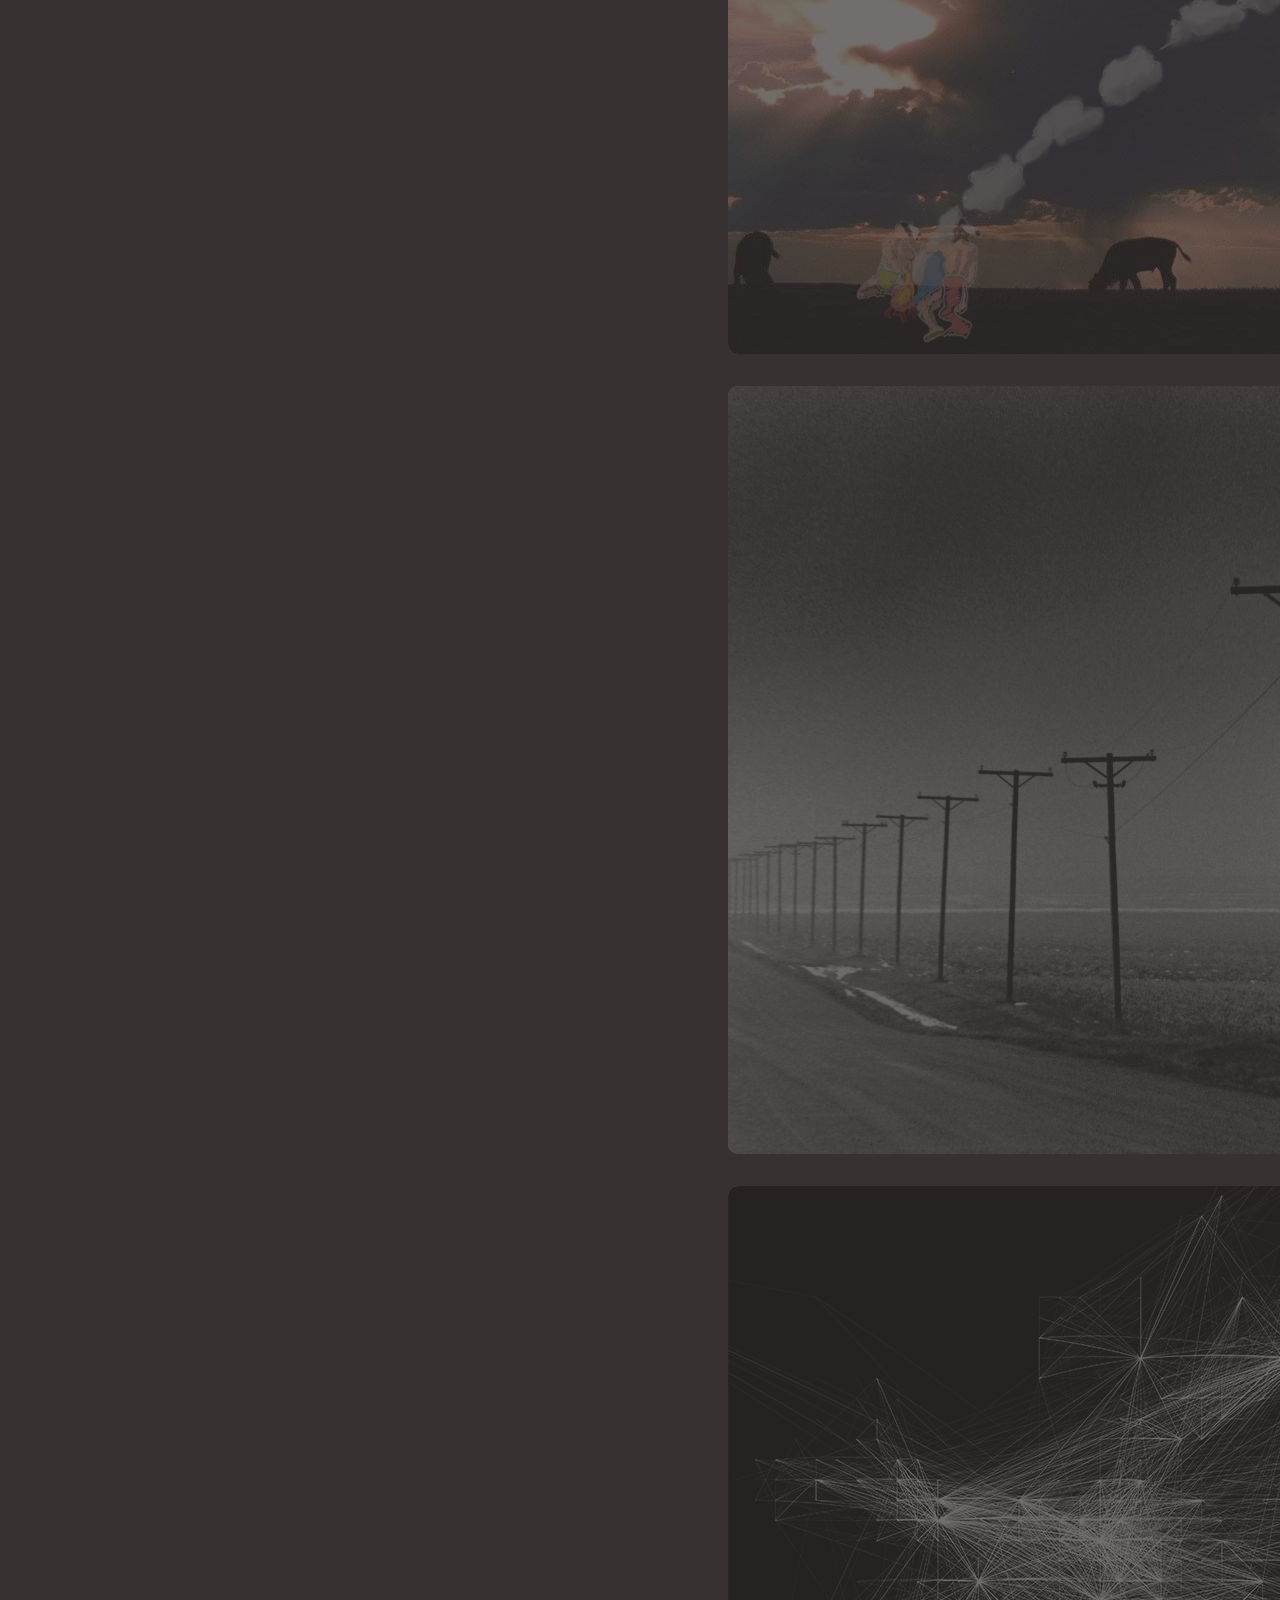
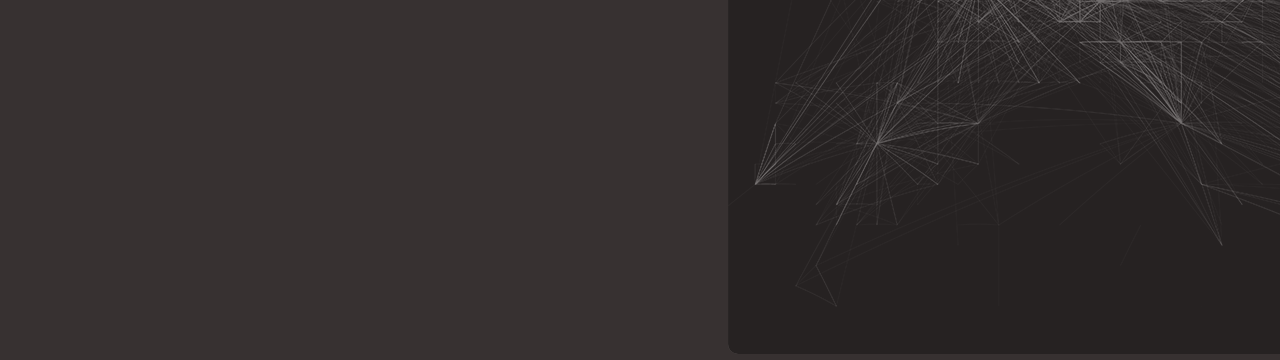
==== commit f6dd27fc: "Na hoorcollege" ====
--- a/hc_week_1/index.html
+++ b/hc_week_1/index.html
@@ -291,8 +291,10 @@
 		<img src="media/images/matryoshka.png" alt="Matryoshka poppetjes" />
 	</section>
 
-	<section class="step slide lightHTML" data-x="600" data-y="500">
-		
+	<section id="boomstructuur" class="step slide lightHTML" data-x="600" data-y="500">
+		<h1>Nesten in een boom, DOM?</h1>
+		<!-- Afbeelding van: www.complexification.net -->
+		<img src="media/images/boomstructuur.png" alt="Boomstructuur" />
 	</section>
 
 <!-- SAMENVATTING EN HUISWERK -->
--- a/hc_week_1/static/css/style.css
+++ b/hc_week_1/static/css/style.css
@@ -390,6 +390,13 @@
 #nesten img {
     margin-top: 4em;
 }
+#boomstructuur {
+    text-align: center;
+}
+#boomstructuur img {
+    margin-top: 6em;
+
+}
 #studievragen ol {
     font-size: 45px;
 }
